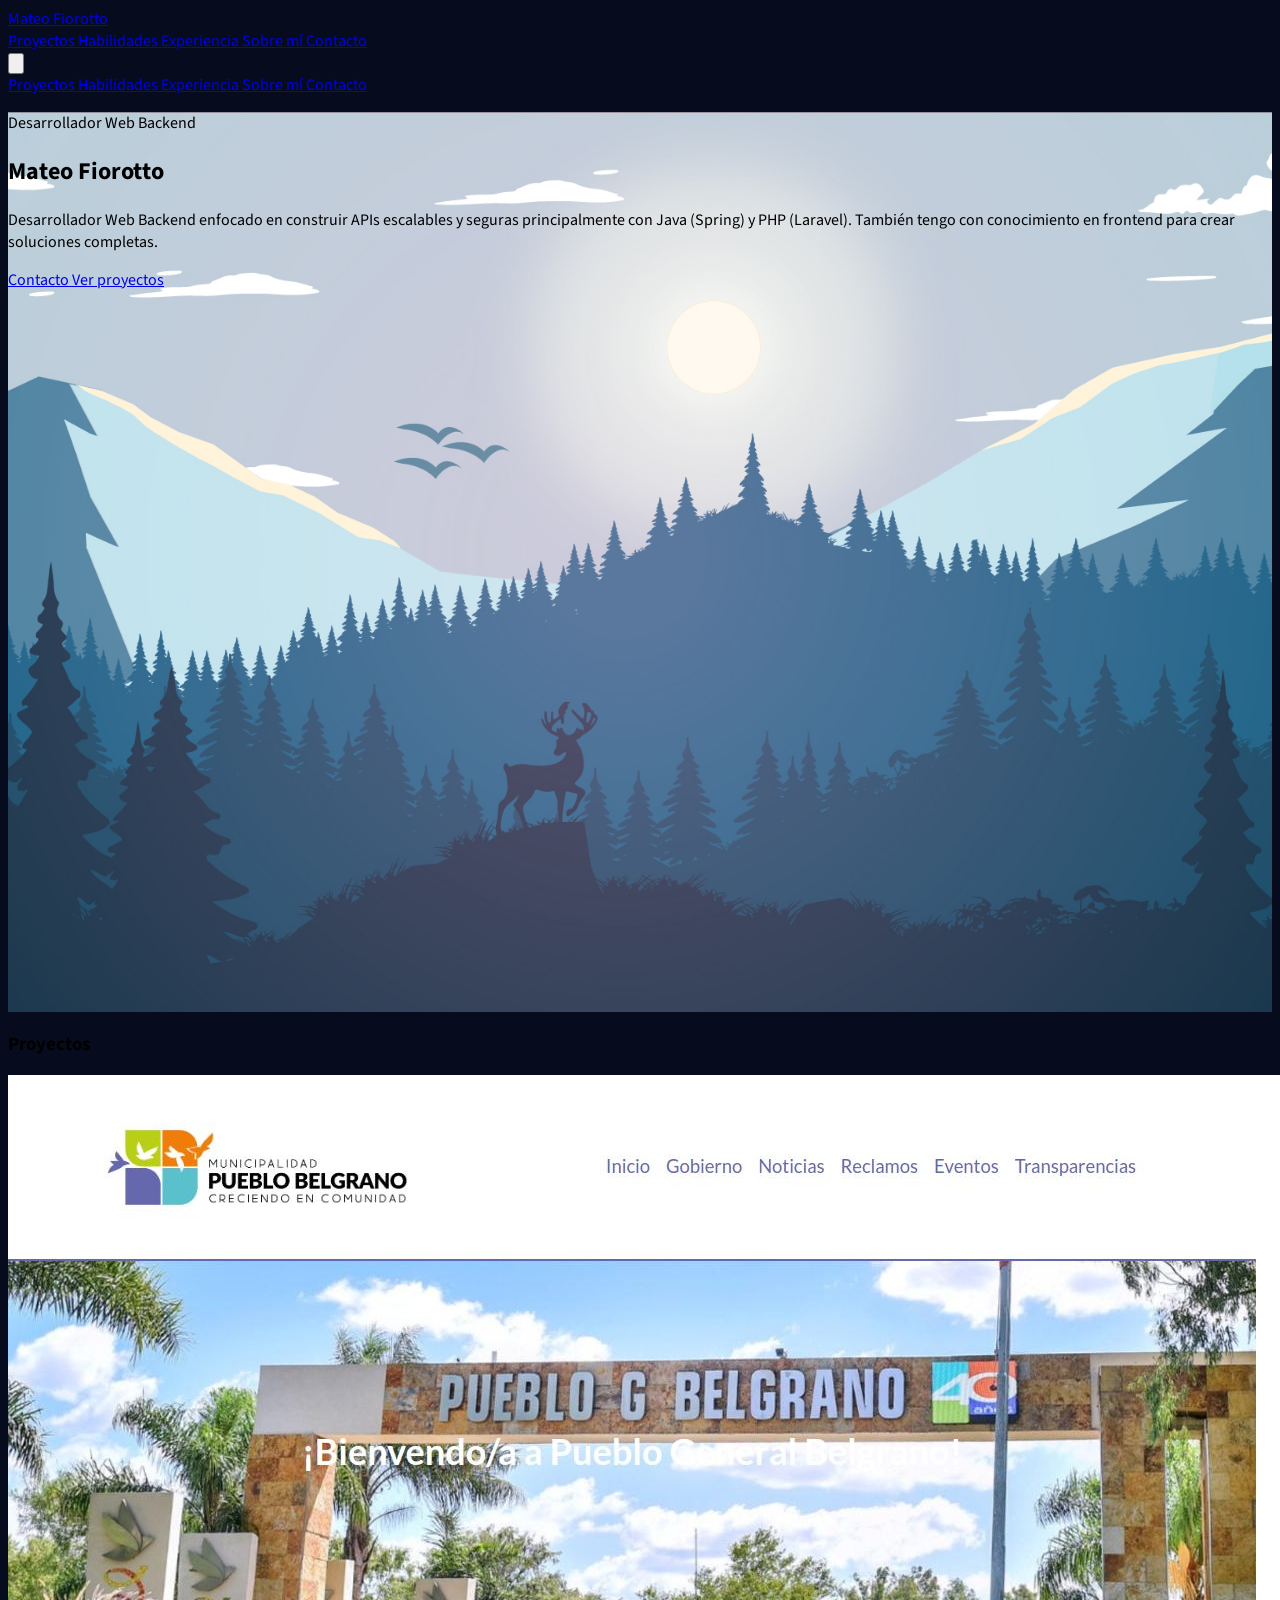
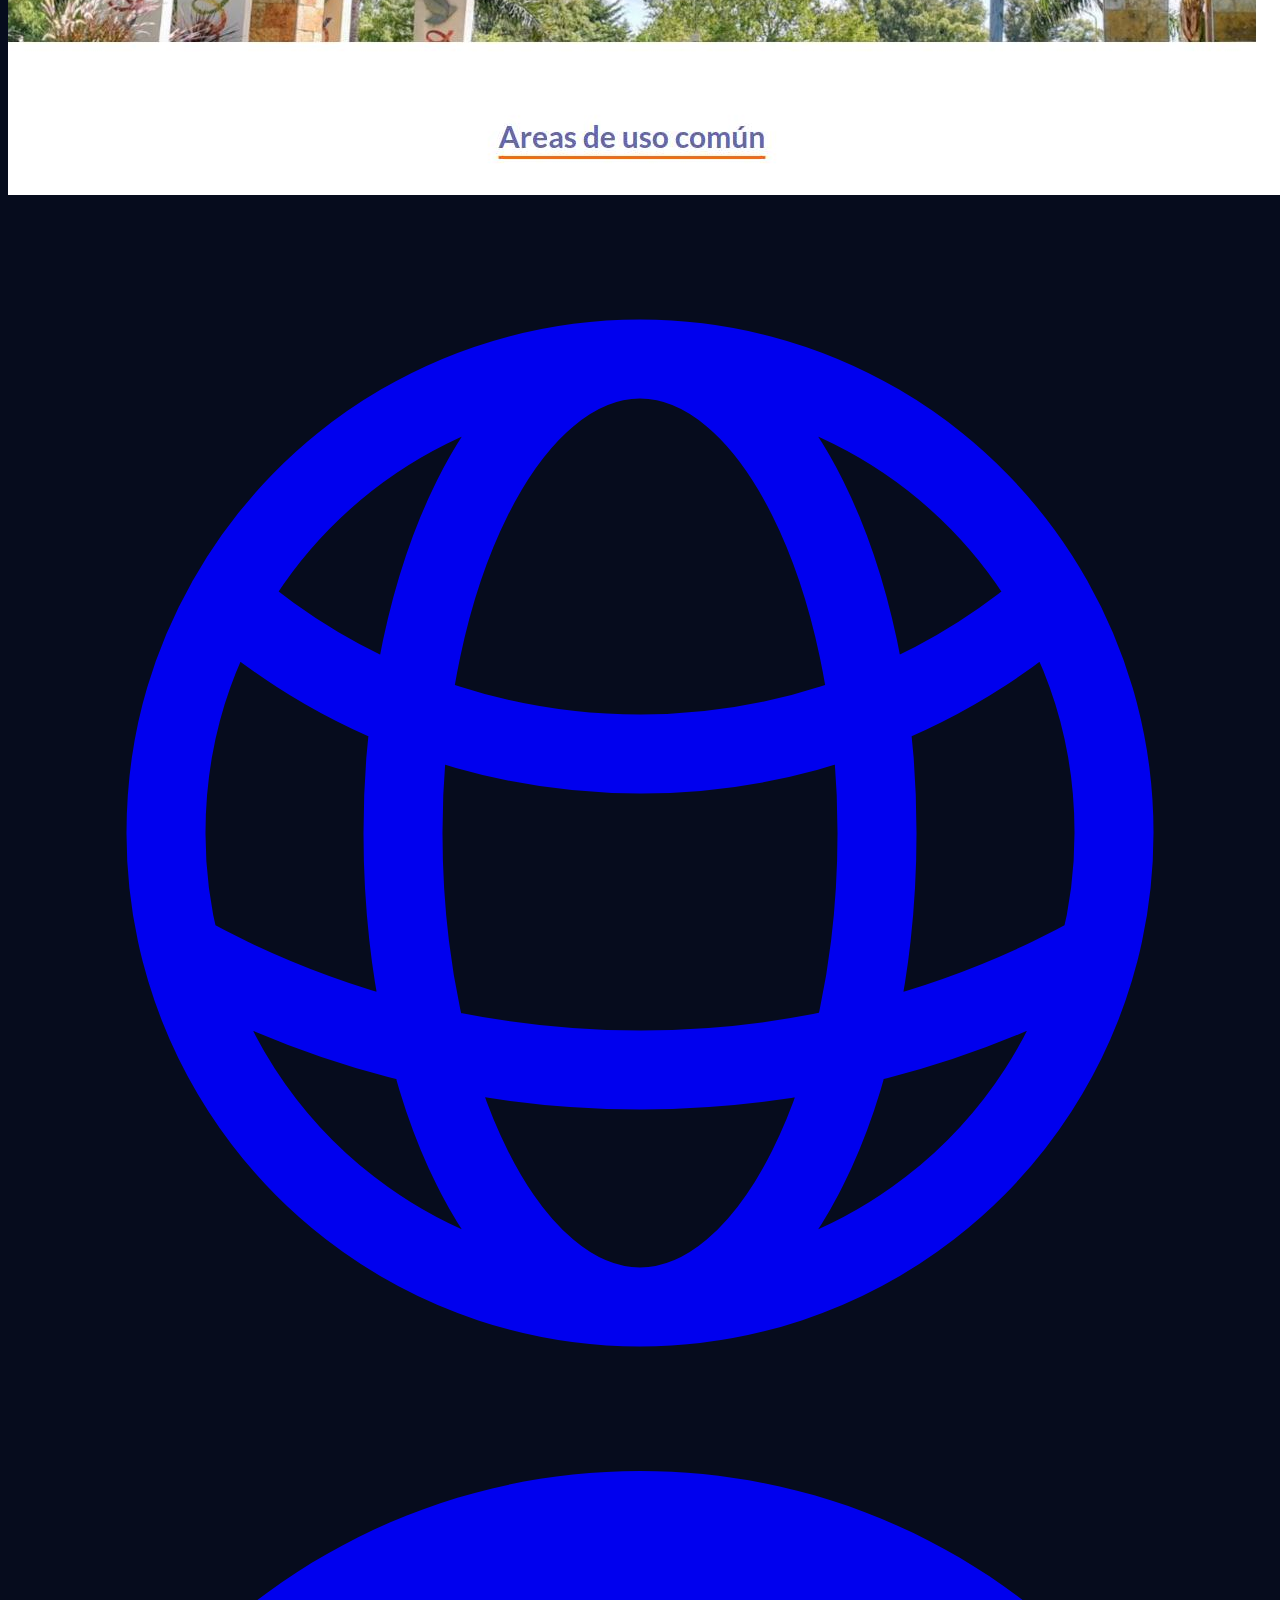
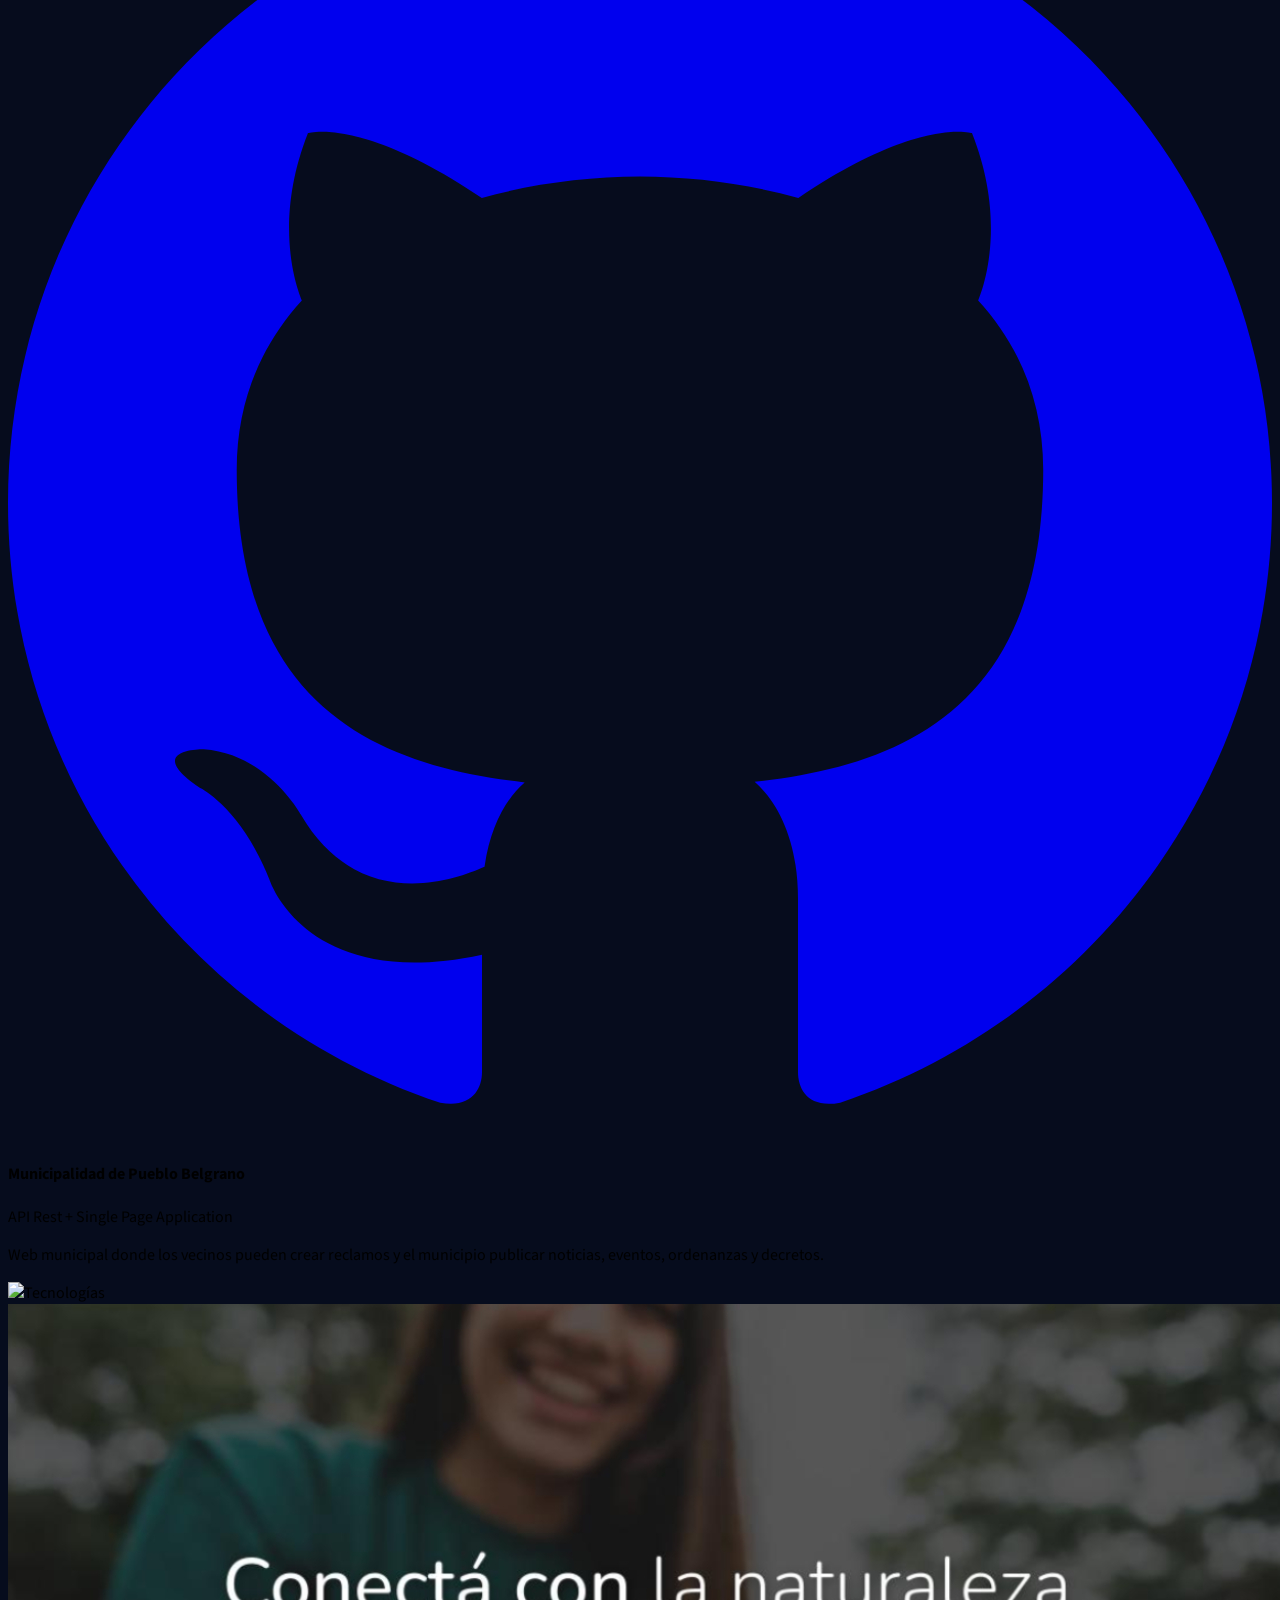
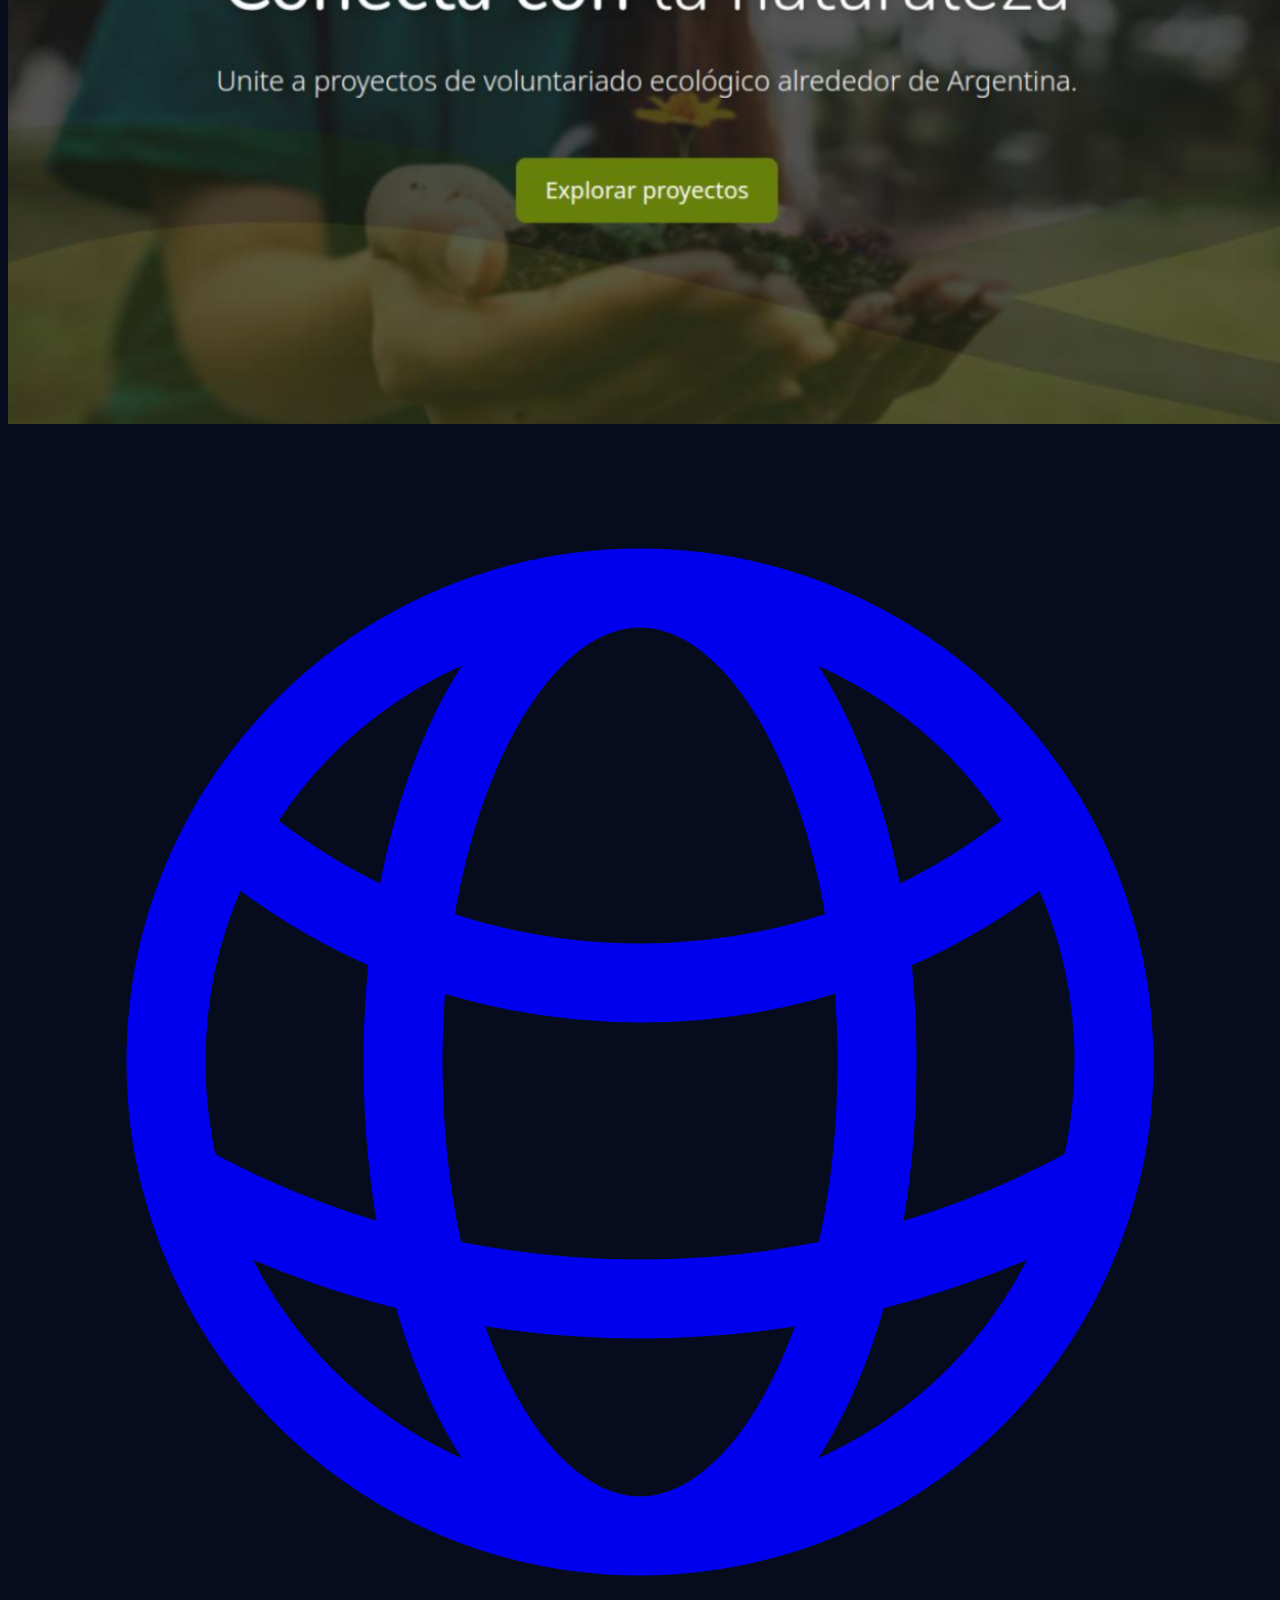
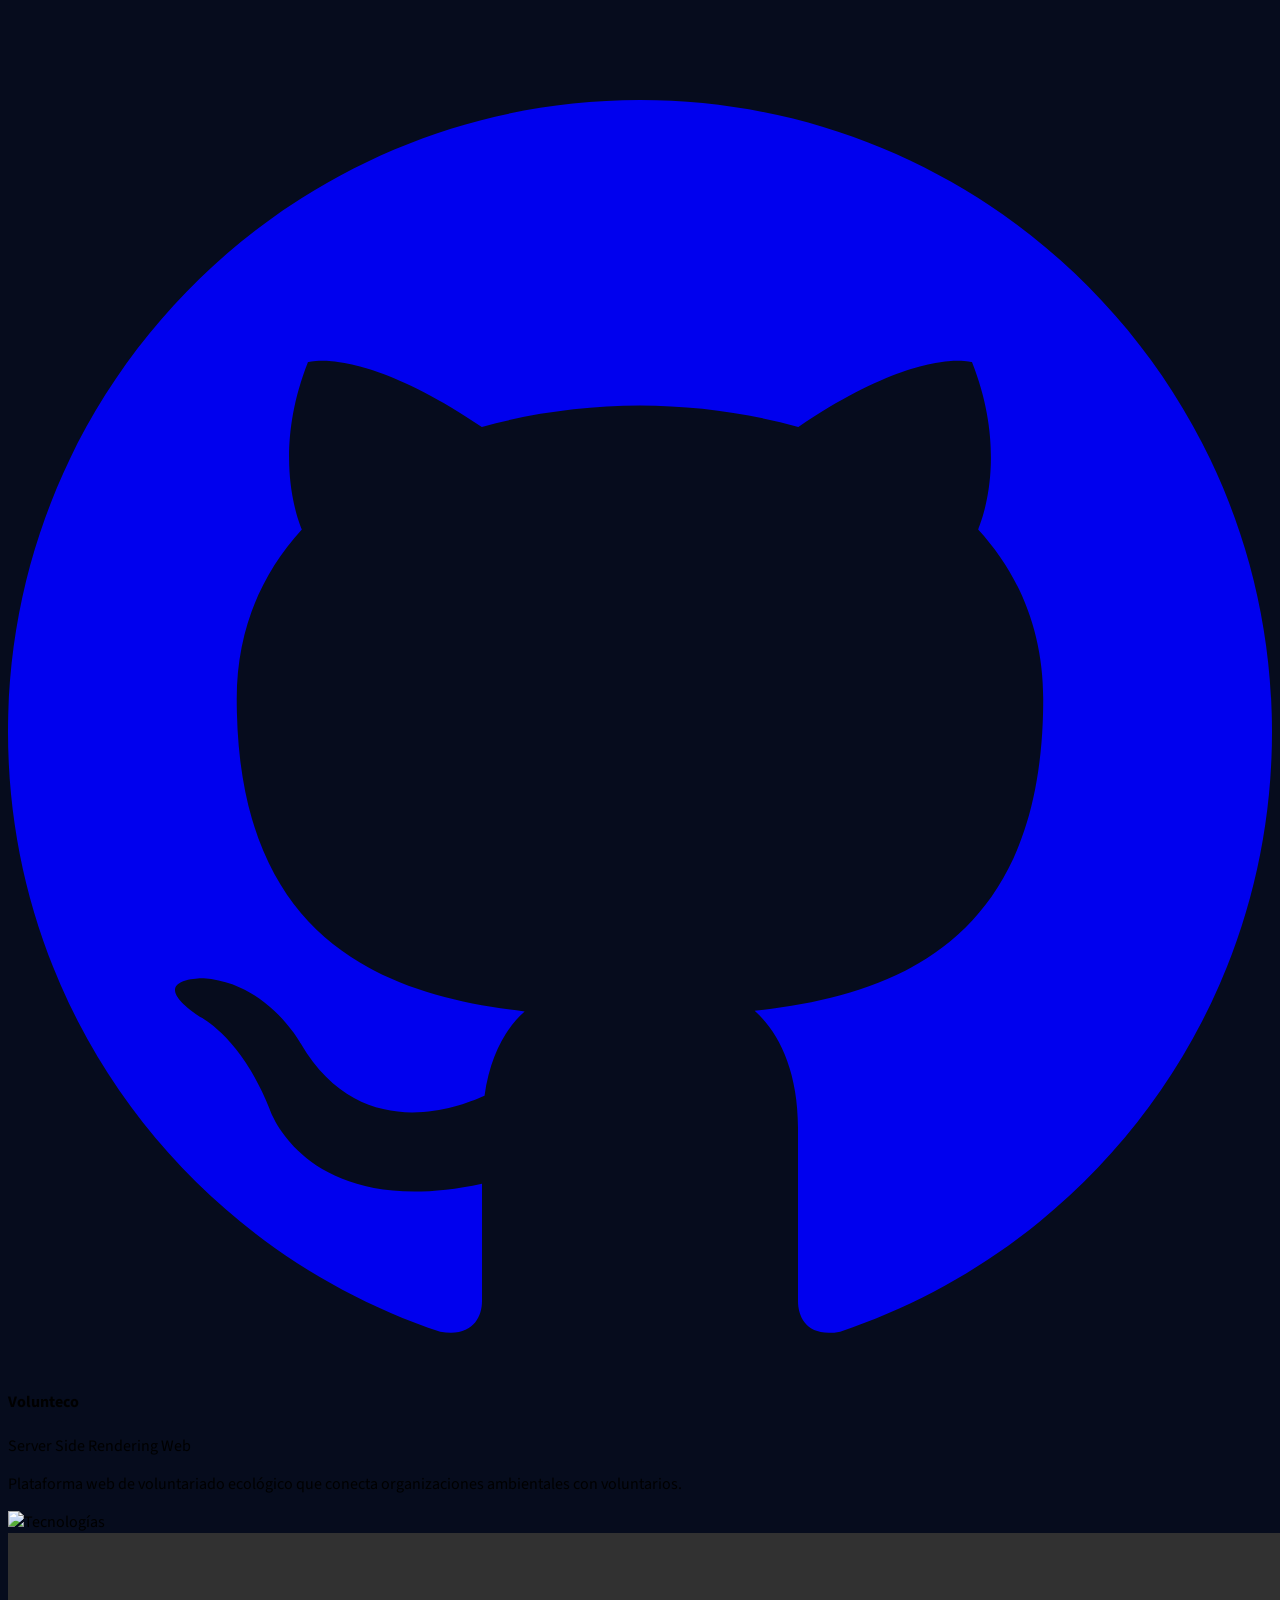
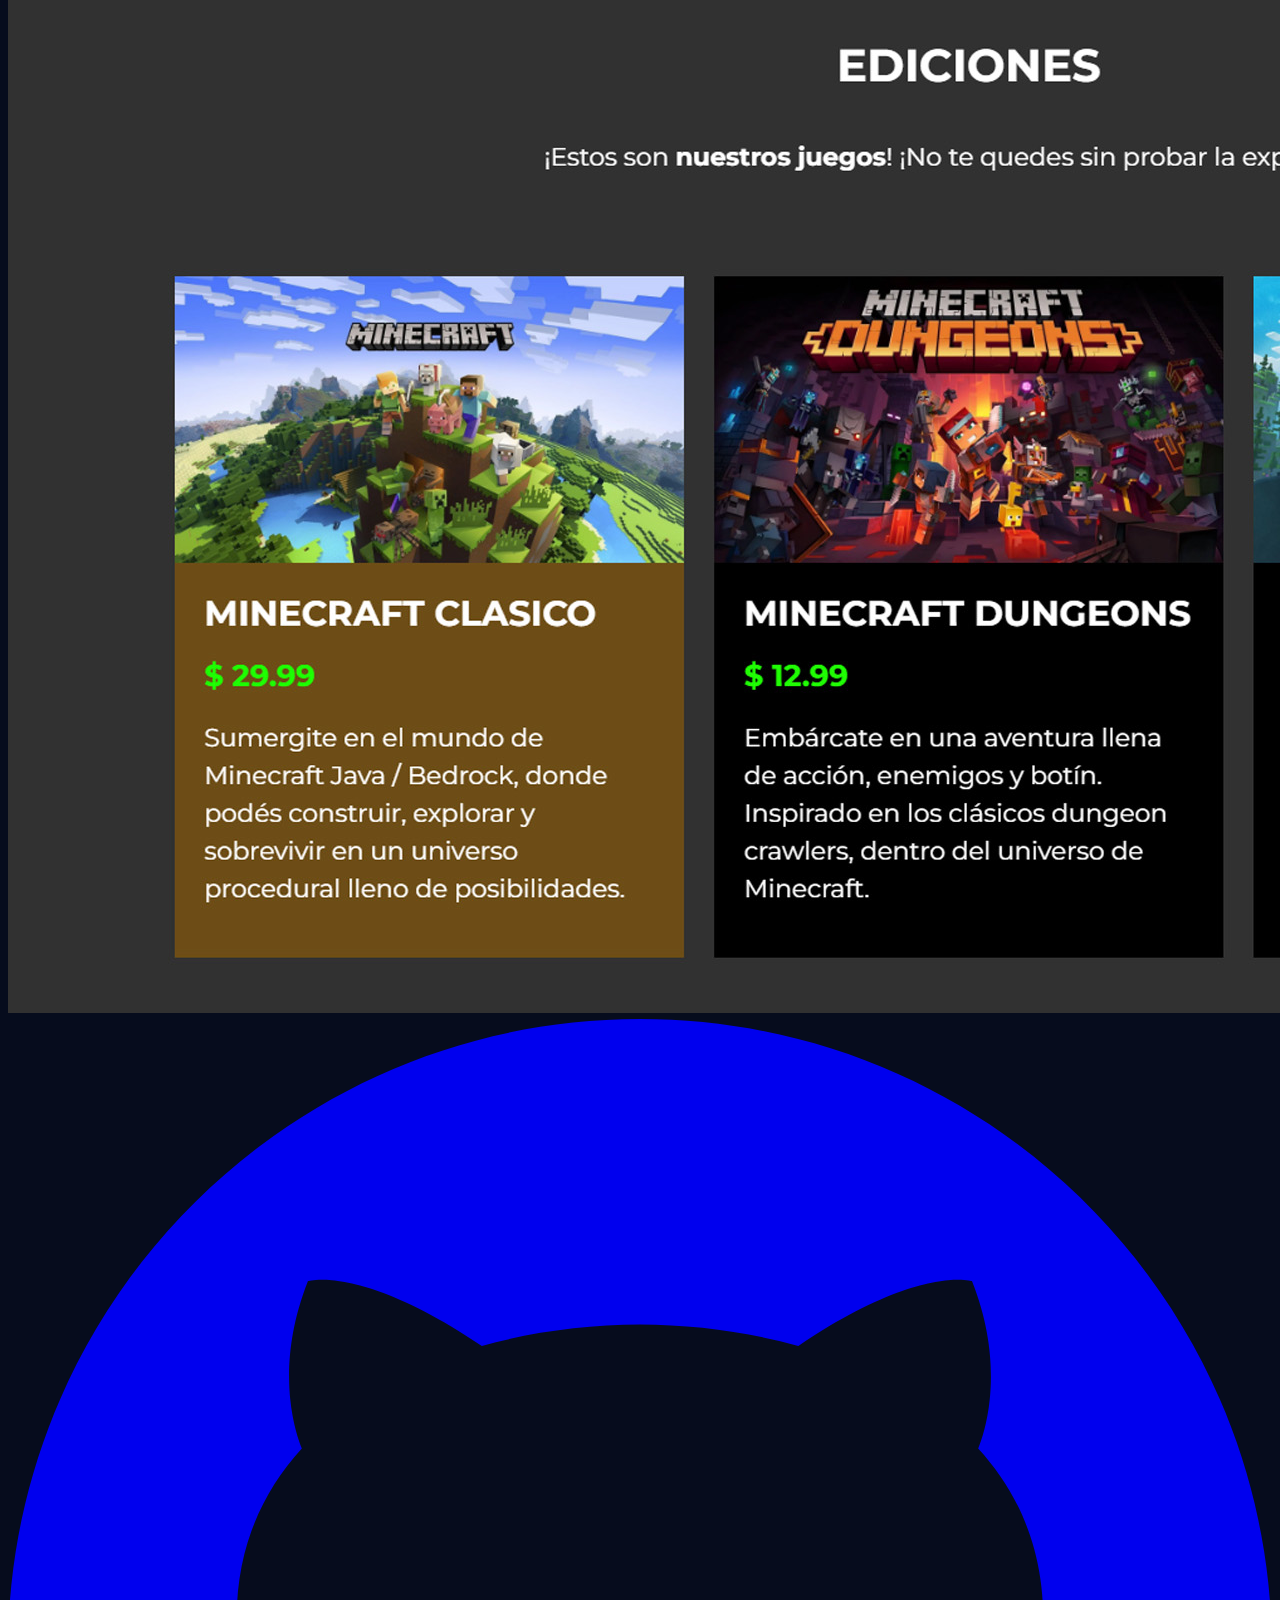
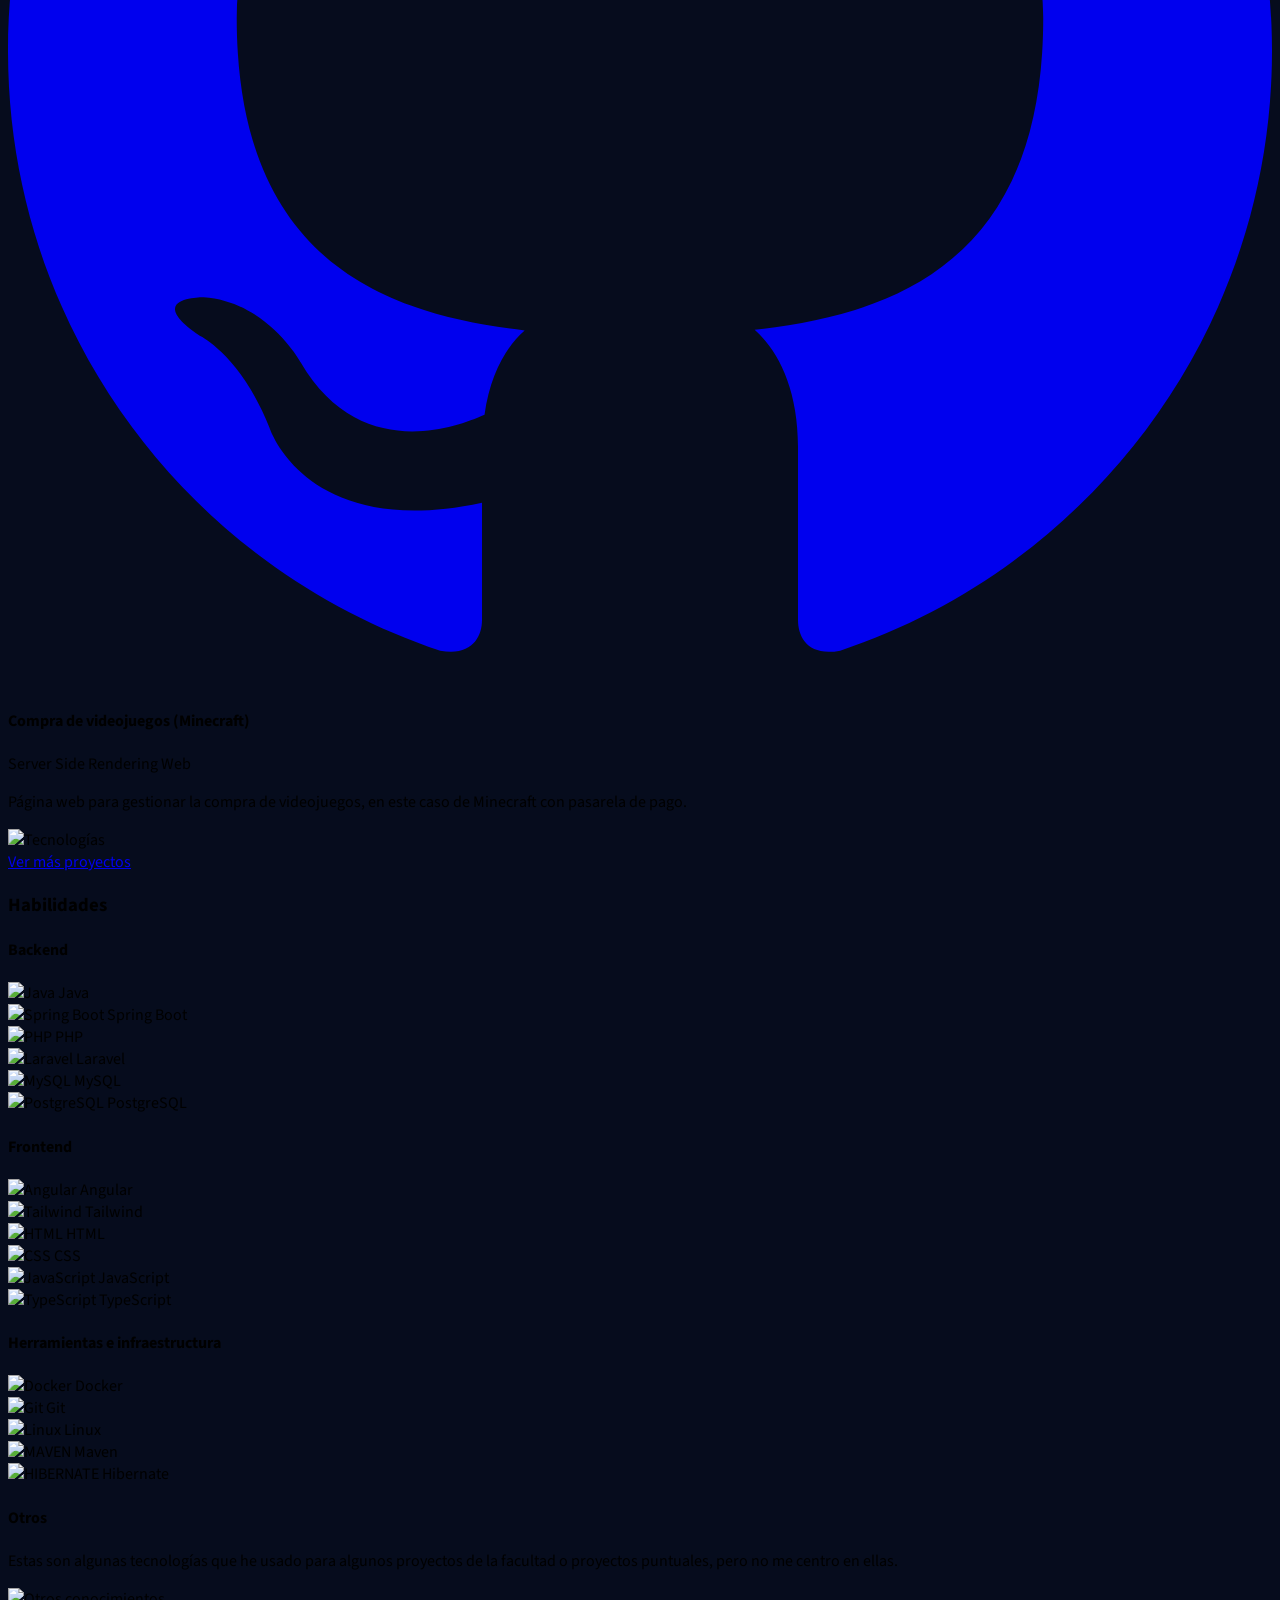
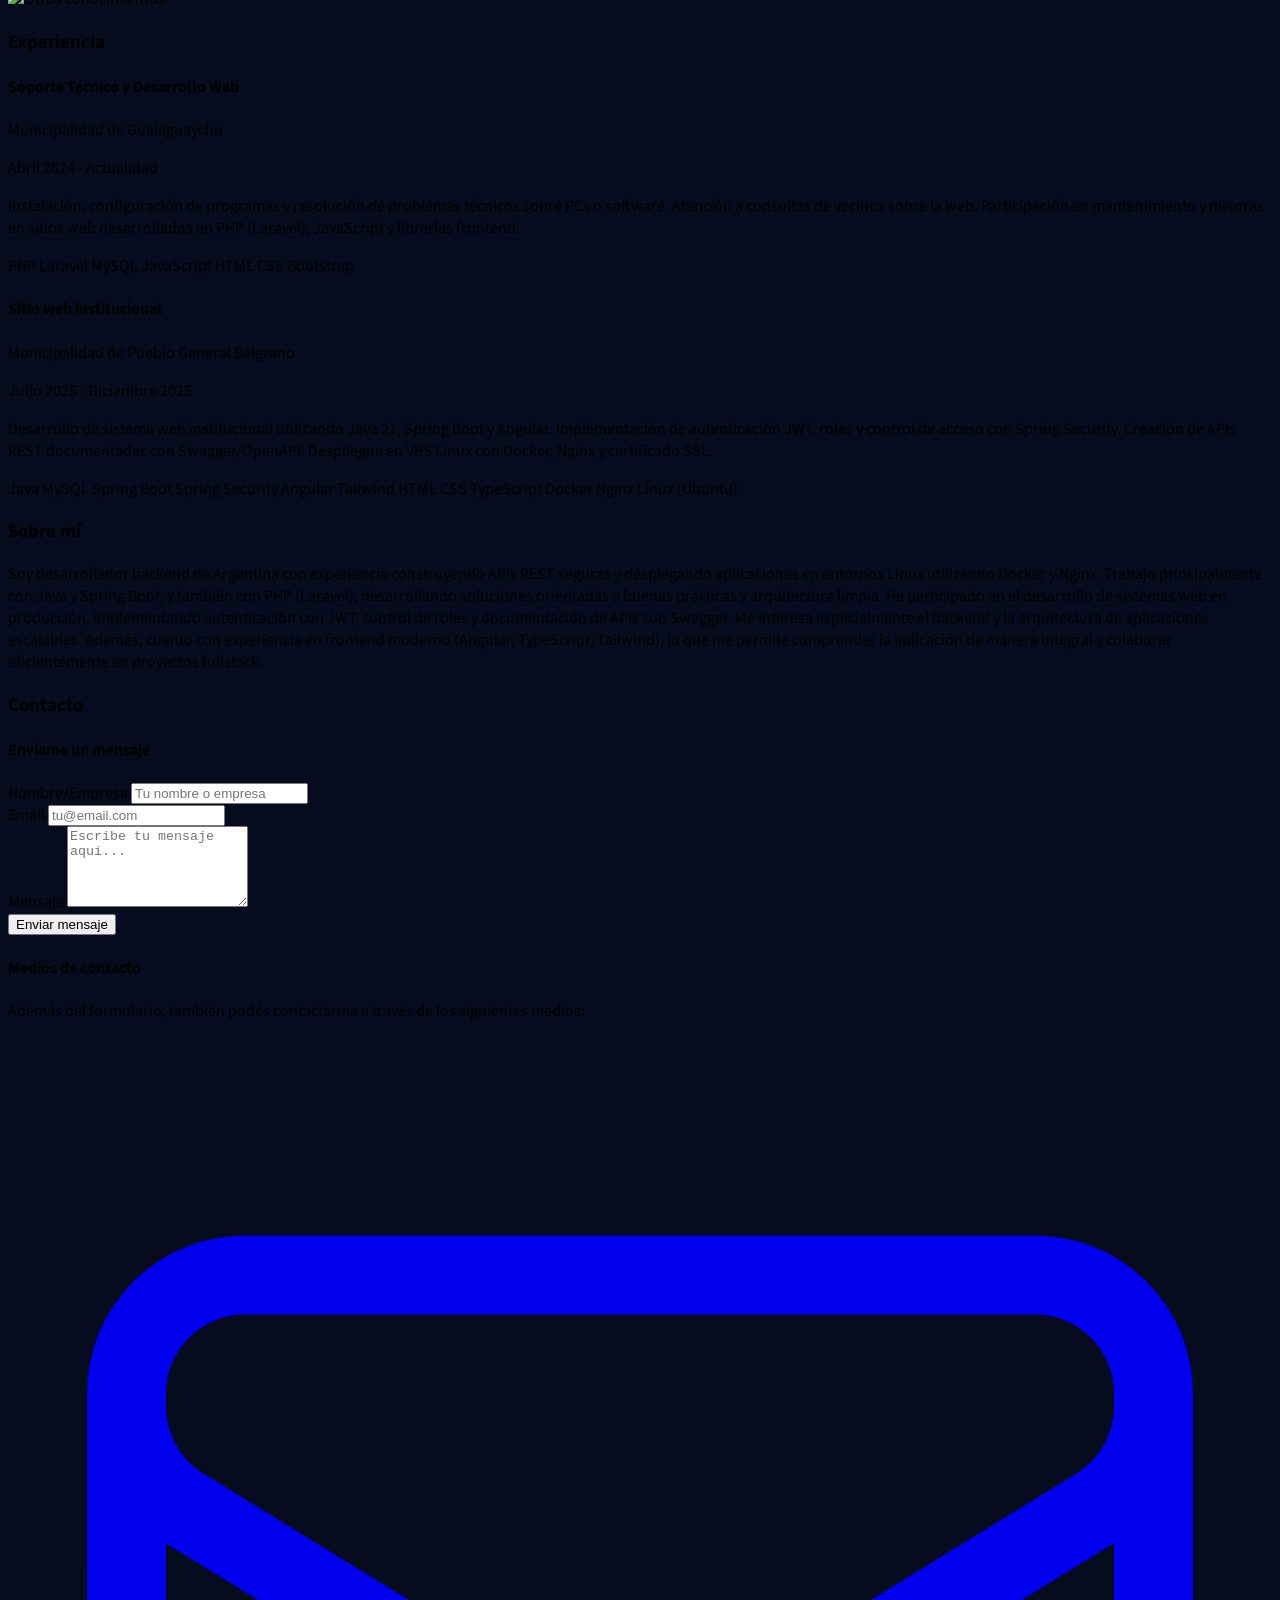
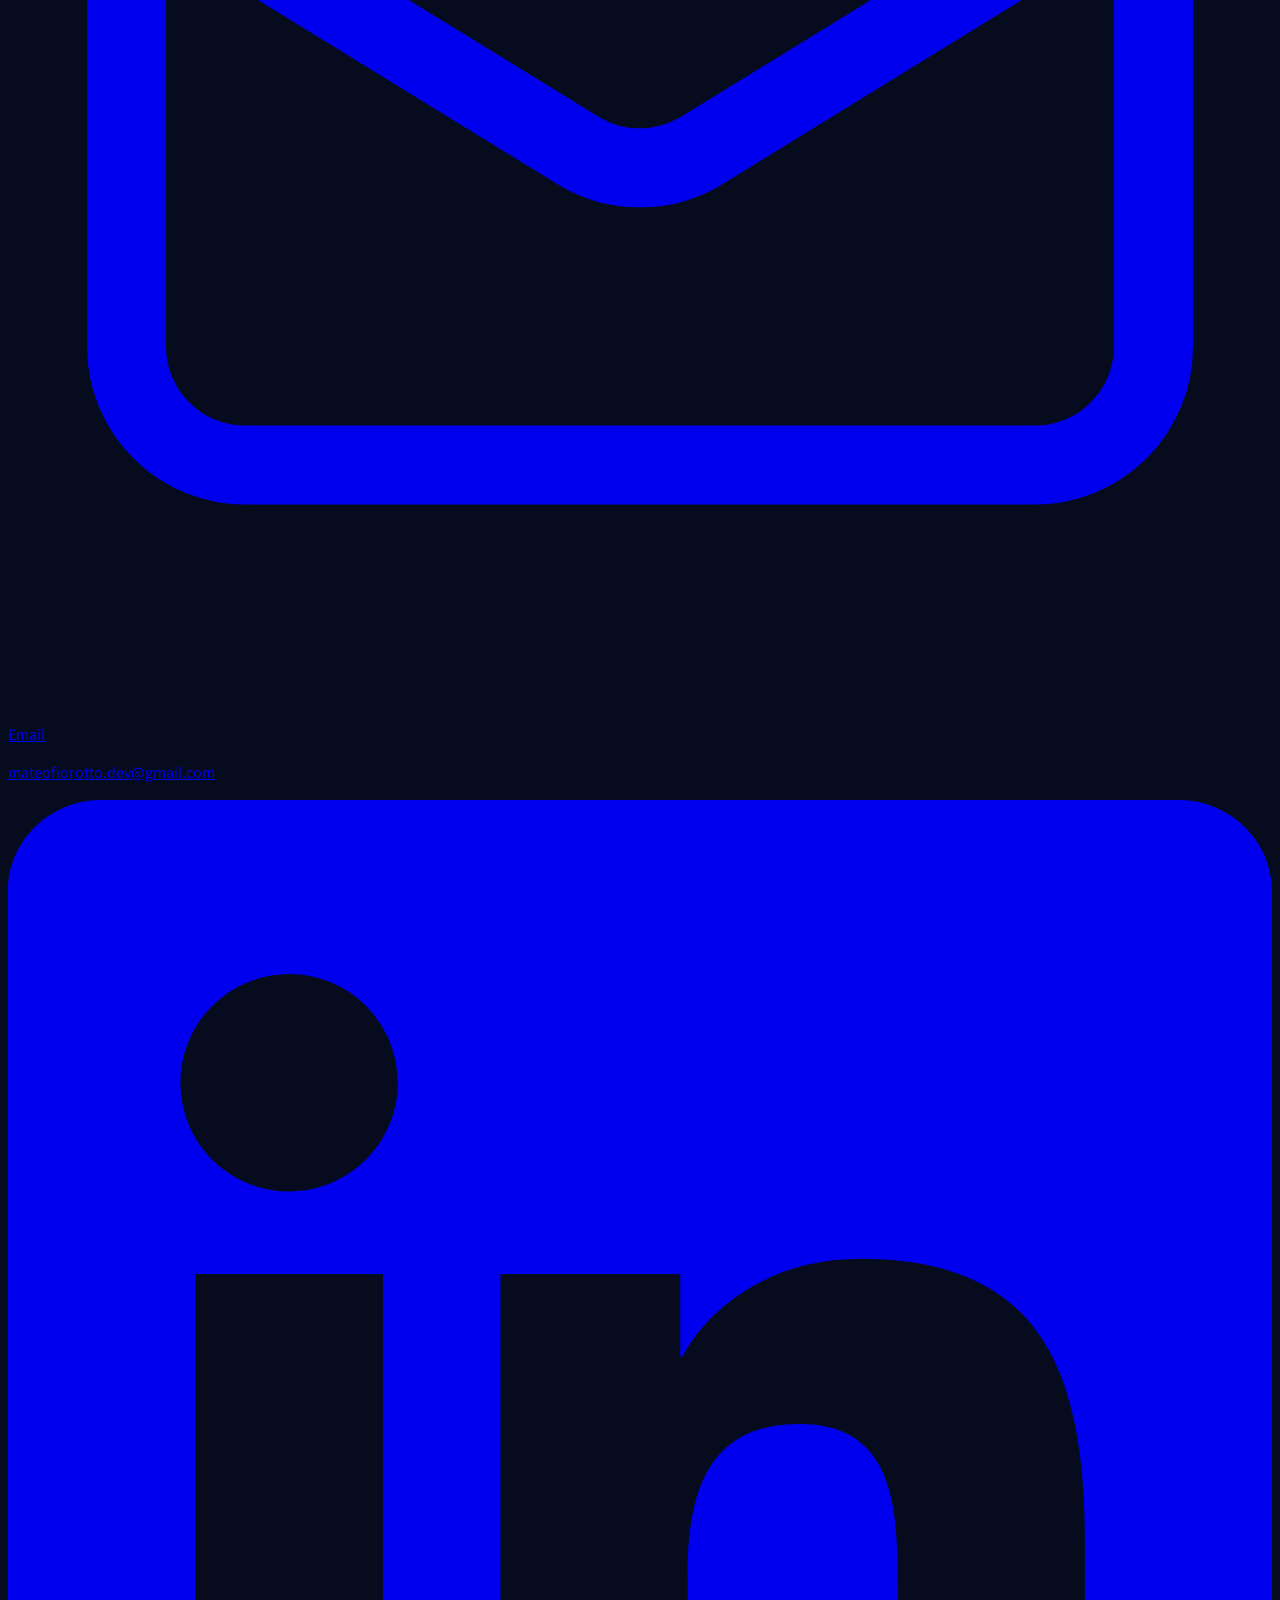
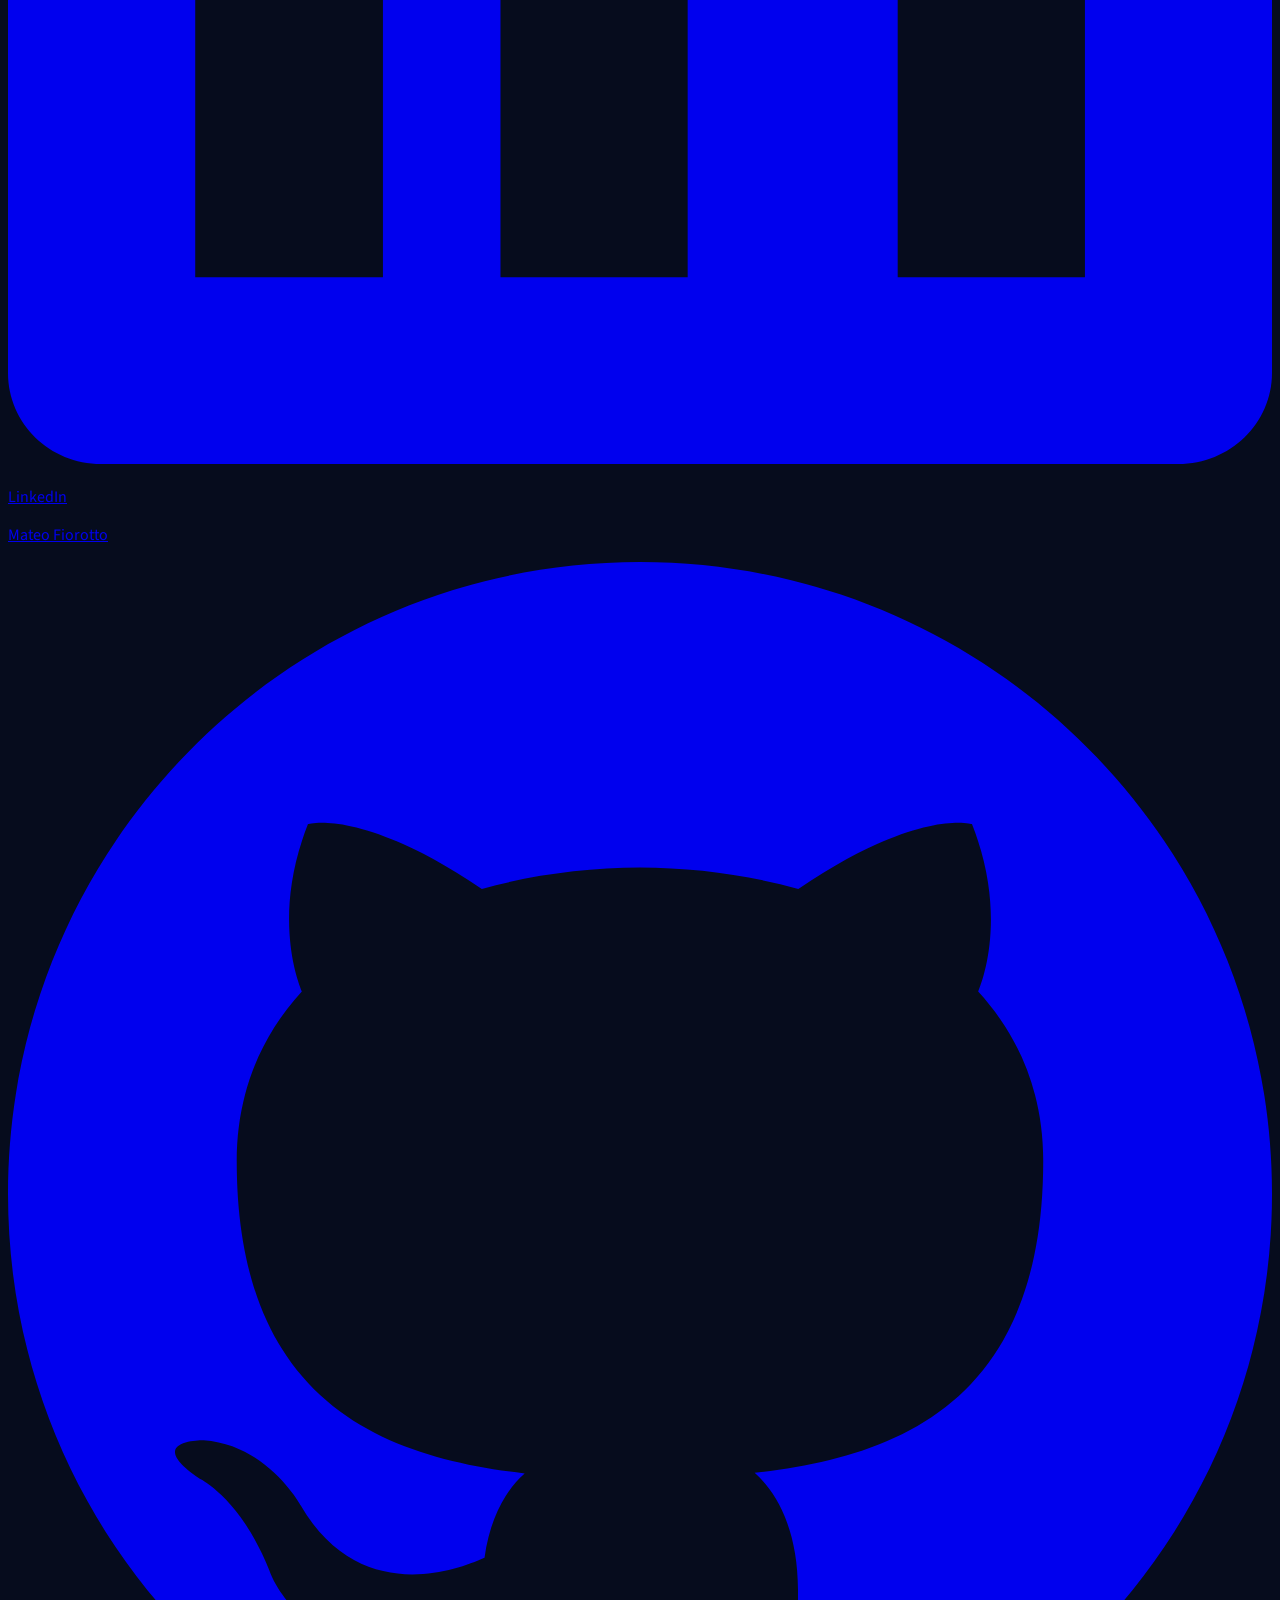
==== index.html @ 42cdea95 "funcion para formulario de contacto" ====
<!doctype html>
<html lang="en">

<head>
    <meta charset="UTF-8" />
    <meta name="viewport"
          content="width=device-width, initial-scale=1.0" />

    <title>Mateo Fiorotto | Backend Web Developer</title>

    <!-- Favicon -->
    <link rel="icon"
          type="image/svg+xml"
          href="/vite.svg" />
    <link rel="stylesheet"
          href="styles.css" />

    <!--Fonts-->
    <link rel="preconnect"
          href="https://fonts.googleapis.com">
    <link rel="preconnect"
          href="https://fonts.gstatic.com"
          crossorigin>
    <link href="https://fonts.googleapis.com/css2?family=Source+Sans+3:ital,wght@0,200..900;1,200..900&display=swap"
          rel="stylesheet">

    <!-- SEO -->
    <meta name="description"
          content="Desarrollador web backend enfocado en construir APIs escalables y seguras principalmente con Java (Spring) y PHP (Laravel). Tambien tengo con conocimiento en frontend para crear soluciones completas." />
    <meta name="author"
          content="Mateo Fiorotto" />
    <meta name="keywords"
          content="backend developer, software developer, java, spring boot, spring security, microservices, laravel, mysql, postgresql, docker, linux, api rest" />
    <meta name="robots"
          content="index, follow" />

    <!-- Open Graph / Facebook -->
    <meta property="og:type"
          content="website" />
    <meta property="og:title"
          content="Mateo Fiorotto | Backend Web Developer" />
    <meta property="og:description"
          content="Desarrollador web backend enfocado en construir APIs escalables y seguras principalmente con Java (Spring) y PHP (Laravel). Tambien tengo con conocimiento en frontend para crear soluciones completas." />
    <meta property="og:url"
          content="https://mateofiorotto.dev" />
    <meta property="og:image"
          content="https://mateofiorotto.dev/preview.jpg" />


    <meta name="twitter:card"
          content="summary_large_image" />
    <meta name="twitter:title"
          content="Mateo Fiorotto | Backend Web Developer" />
    <meta name="twitter:description"
          content="Desarrollador web backend enfocado en construir APIs escalables y seguras principalmente con Java (Spring) y PHP (Laravel). Tambien tengo con conocimiento en frontend para crear soluciones completas." />
    <meta name="twitter:image"
          content="https://mateofiorotto.dev/preview.jpg" />

    <link rel="canonical"
          href="https://mateofiorotto.dev" />

    <script src="https://cdn.jsdelivr.net/npm/@tailwindcss/browser@4"></script>


    <!-- JS -->
    <script type="module"
            src="main.js"
            defer></script>
</head>

<body>
    <!-- NAVBAR -->
    <header class="sticky top-0 z-30">
        <nav class="bg-slate-900/95 backdrop-blur-sm border-b border-slate-800 py-4">
            <div class="max-w-7xl mx-auto px-4">
                <div class="flex items-center justify-between">

                    <!-- Logo -->
                    <div class="flex-shrink-0">
                        <a href="#hero"
                           class="text-2xl font-bold text-white hover:text-blue-400 transition-colors">
                            Mateo Fiorotto
                        </a>
                    </div>

                    <!-- Menú Desktop (Derecha) -->
                    <div class="hidden md:flex items-center gap-8">
                        <a href="#projects"
                           class="text-slate-300 hover:text-white font-bold uppercase text-lg transition-colors">
                            Proyectos
                        </a>
                        <a href="#skills"
                           class="text-slate-300 hover:text-white font-bold uppercase text-lg transition-colors">
                            Habilidades
                        </a>
                        <a href="#experience"
                           class="text-slate-300 hover:text-white font-bold uppercase text-lg transition-colors">
                            Experiencia
                        </a>
                        <a href="#about"
                           class="text-slate-300 hover:text-white font-bold uppercase text-lg transition-colors">
                            Sobre mí
                        </a>
                        <a href="#contact"
                           class="text-slate-300 hover:text-white font-bold uppercase text-lg transition-colors">
                            Contacto
                        </a>
                    </div>

                    <!-- Botón menú móvil -->
                    <button type="button"
                            class="md:hidden p-2 rounded-lg text-slate-300 hover:text-white hover:bg-slate-800 transition-colors"
                            aria-label="Open navigation"
                            data-menu-toggle>
                        <svg class="w-6 h-6"
                             fill="none"
                             viewBox="0 0 24 24"
                             stroke="currentColor">
                            <path stroke-linecap="round"
                                  stroke-linejoin="round"
                                  stroke-width="2"
                                  d="M4 6h16M4 12h16M4 18h16" />
                        </svg>
                    </button>
                </div>

                <!-- Menú móvil -->
                <div class="hidden md:hidden mt-4 pt-4 border-t border-slate-800"
                     data-menu-mobile>
                    <div class="flex flex-col gap-3">
                        <a href="#projects"
                           class="text-slate-300 hover:text-white hover:bg-slate-800 px-4 py-2 rounded-lg font-bold uppercase text-lg transition-colors">
                            Proyectos
                        </a>
                        <a href="#skills"
                           class="text-slate-300 hover:text-white hover:bg-slate-800 px-4 py-2 rounded-lg font-bold uppercase text-lg transition-colors">
                            Habilidades
                        </a>
                        <a href="#experience"
                           class="text-slate-300 hover:text-white hover:bg-slate-800 px-4 py-2 rounded-lg font-bold uppercase text-lg transition-colors">
                            Experiencia
                        </a>
                        <a href="#about"
                           class="text-slate-300 hover:text-white hover:bg-slate-800 px-4 py-2 rounded-lg font-bold uppercase text-lg transition-colors">
                            Sobre mí
                        </a>
                        <a href="#contact"
                           class="text-slate-300 hover:text-white hover:bg-slate-800 px-4 py-2 rounded-lg font-bold uppercase text-lg transition-colors">
                            Contacto
                        </a>
                    </div>
                </div>
            </div>
        </nav>
    </header>

    <main class="mx-auto">
        <!-- Hero -->
        <section id="hero"
                 class="relative flex flex-col gap-6 overflow-hidden justify-center items-center text-center">

            <!-- Overlay oscuro -->
            <div class="hero-overlay absolute inset-0"></div>

            <!-- Contenido -->
            <div class="relative z-10">
                <p class="text-xl text-center uppercase tracking-[0.2em] font-semibold text-slate-200">
                    Desarrollador Web Backend
                </p>

                <h2 class="text-4xl md:text-5xl font-bold leading-tight text-slate-200 text-center uppercase my-3">
                    Mateo Fiorotto
                </h2>

                <p class="text-slate-300 text-center md:text-xl py-3 text-lg max-w-2xl mx-auto">
                    Desarrollador Web Backend enfocado en construir APIs escalables y seguras principalmente con Java
                    (Spring) y PHP (Laravel). También tengo con conocimiento en frontend para crear soluciones
                    completas.
                </p>

                <div class="flex items-center justify-center flex-wrap gap-4 mt-4">
                    <a href="#contact"
                       class="px-5 py-2 text-xl rounded-full bg-blue-500 text-white font-medium hover:bg-blue-400">
                        Contacto
                    </a>
                    <a href="#projects"
                       class="px-5 py-2 text-xl rounded-full border border-slate-500 text-slate-100 hover:bg-slate-800/60">
                        Ver proyectos
                    </a>
                </div>
            </div>
        </section>

        <!-- PROJECTS -->
        <section id="projects"
                 class="py-16 border-t border-slate-800">
            <h3 class="text-3xl md:text-4xl font-bold leading-tight text-slate-200 text-center uppercase my-3">
                Proyectos
            </h3>

            <div class="max-w-6xl mx-auto px-4 mt-12">
                <div class="grid md:grid-cols-2 lg:grid-cols-3 gap-8">

                    <!-- Proyecto 2 - Municipalidad de Pueblo Belgrano -->
                    <article
                             class="group bg-slate-800/30 rounded-xl overflow-hidden hover:bg-slate-800/50 transition-all duration-300">
                        <div class="relative overflow-hidden">
                            <img src="imgs/municipalidad.jpg"
                                 alt="Municipalidad de Pueblo Belgrano"
                                 class="w-full h-48 object-cover group-hover:scale-105 transition-transform duration-300">

                            <div class="absolute top-3 right-3 flex gap-2">
                                <a href="https://pueblobelgrano.gob.ar"
                                   target="_blank"
                                   rel="noopener noreferrer"
                                   class="p-2 bg-slate-900/80 backdrop-blur rounded-lg hover:bg-blue-500 transition-colors"
                                   title="Ir a la web">
                                    <svg xmlns="http://www.w3.org/2000/svg"
                                         fill="none"
                                         viewBox="0 0 24 24"
                                         stroke-width="1.5"
                                         stroke="currentColor"
                                         class="w-5 h-5 text-white">
                                        <path stroke-linecap="round"
                                              stroke-linejoin="round"
                                              d="M12 21a9.004 9.004 0 008.716-6.747M12 21a9.004 9.004 0 01-8.716-6.747M12 21c2.485 0 4.5-4.03 4.5-9S14.485 3 12 3m0 18c-2.485 0-4.5-4.03-4.5-9S9.515 3 12 3m0 0a8.997 8.997 0 017.843 4.582M12 3a8.997 8.997 0 00-7.843 4.582m15.686 0A11.953 11.953 0 0112 10.5c-2.998 0-5.74-1.1-7.843-2.918m15.686 0A8.959 8.959 0 0121 12c0 .778-.099 1.533-.284 2.253m0 0A17.919 17.919 0 0112 16.5c-3.162 0-6.133-.815-8.716-2.247m0 0A9.015 9.015 0 013 12c0-1.605.42-3.113 1.157-4.418" />
                                    </svg>
                                </a>

                                <a href="https://github.com/mateofiorotto/municipalidad_pueblo_belgrano"
                                   target="_blank"
                                   rel="noopener noreferrer"
                                   class="p-2 bg-slate-900/80 backdrop-blur rounded-lg hover:bg-blue-500 transition-colors"
                                   title="Ver en GitHub">
                                    <svg xmlns="http://www.w3.org/2000/svg"
                                         viewBox="0 0 24 24"
                                         fill="currentColor"
                                         class="w-5 h-5 text-white">
                                        <path
                                              d="M12 0c-6.626 0-12 5.373-12 12 0 5.302 3.438 9.8 8.207 11.387.599.111.793-.261.793-.577v-2.234c-3.338.726-4.033-1.416-4.033-1.416-.546-1.387-1.333-1.756-1.333-1.756-1.089-.745.083-.729.083-.729 1.205.084 1.839 1.237 1.839 1.237 1.07 1.834 2.807 1.304 3.492.997.107-.775.418-1.305.762-1.604-2.665-.305-5.467-1.334-5.467-5.931 0-1.311.469-2.381 1.236-3.221-.124-.303-.535-1.524.117-3.176 0 0 1.008-.322 3.301 1.23.957-.266 1.983-.399 3.003-.404 1.02.005 2.047.138 3.006.404 2.291-1.552 3.297-1.23 3.297-1.23.653 1.653.242 2.874.118 3.176.77.84 1.235 1.911 1.235 3.221 0 4.609-2.807 5.624-5.479 5.921.43.372.823 1.102.823 2.222v3.293c0 .319.192.694.801.576 4.765-1.589 8.199-6.086 8.199-11.386 0-6.627-5.373-12-12-12z" />
                                    </svg>
                                </a>
                            </div>
                        </div>

                        <div class="p-5">
                            <h4 class="text-xl font-semibold text-slate-200 mb-3">Municipalidad de Pueblo Belgrano</h4>
                            <p class="text-cyan-400 font-semibold mb-3">API Rest + Single Page Application</p>
                            <div class="w-full h-px bg-slate-700 mb-3"></div>
                            <p class="text-slate-400 text-md mb-4 leading-relaxed">
                                Web municipal donde los vecinos pueden crear reclamos y el municipio publicar noticias,
                                eventos, ordenanzas y decretos.
                            </p>
                            <div class="flex flex-wrap gap-1">
                                <img src="https://skillicons.dev/icons?i=spring,mysql,angular,docker,linux,tailwind,html,css,ts"
                                     alt="Tecnologías"
                                     class="h-9">
                            </div>
                        </div>
                    </article>

                    <!-- Proyecto 3 - Volunteco -->
                    <article
                             class="group bg-slate-800/30 rounded-xl overflow-hidden hover:bg-slate-800/50 transition-all duration-300">
                        <div class="relative overflow-hidden">
                            <img src="imgs/volunteco.jpg"
                                 alt="Volunteco"
                                 class="w-full h-48 object-cover group-hover:scale-105 transition-transform duration-300">

                            <div class="absolute top-3 right-3 flex gap-2">
                                <a href="https://volunte-co.dcoworks.com/"
                                   target="_blank"
                                   rel="noopener noreferrer"
                                   class="p-2 bg-slate-900/80 backdrop-blur rounded-lg hover:bg-blue-500 transition-colors"
                                   title="Ir a la web">
                                    <svg xmlns="http://www.w3.org/2000/svg"
                                         fill="none"
                                         viewBox="0 0 24 24"
                                         stroke-width="1.5"
                                         stroke="currentColor"
                                         class="w-5 h-5 text-white">
                                        <path stroke-linecap="round"
                                              stroke-linejoin="round"
                                              d="M12 21a9.004 9.004 0 008.716-6.747M12 21a9.004 9.004 0 01-8.716-6.747M12 21c2.485 0 4.5-4.03 4.5-9S14.485 3 12 3m0 18c-2.485 0-4.5-4.03-4.5-9S9.515 3 12 3m0 0a8.997 8.997 0 017.843 4.582M12 3a8.997 8.997 0 00-7.843 4.582m15.686 0A11.953 11.953 0 0112 10.5c-2.998 0-5.74-1.1-7.843-2.918m15.686 0A8.959 8.959 0 0121 12c0 .778-.099 1.533-.284 2.253m0 0A17.919 17.919 0 0112 16.5c-3.162 0-6.133-.815-8.716-2.247m0 0A9.015 9.015 0 013 12c0-1.605.42-3.113 1.157-4.418" />
                                    </svg>
                                </a>

                                <a href="https://github.com/mateofiorotto/volunteco"
                                   target="_blank"
                                   rel="noopener noreferrer"
                                   class="p-2 bg-slate-900/80 backdrop-blur rounded-lg hover:bg-blue-500 transition-colors"
                                   title="Ver en GitHub">
                                    <svg xmlns="http://www.w3.org/2000/svg"
                                         viewBox="0 0 24 24"
                                         fill="currentColor"
                                         class="w-5 h-5 text-white">
                                        <path
                                              d="M12 0c-6.626 0-12 5.373-12 12 0 5.302 3.438 9.8 8.207 11.387.599.111.793-.261.793-.577v-2.234c-3.338.726-4.033-1.416-4.033-1.416-.546-1.387-1.333-1.756-1.333-1.756-1.089-.745.083-.729.083-.729 1.205.084 1.839 1.237 1.839 1.237 1.07 1.834 2.807 1.304 3.492.997.107-.775.418-1.305.762-1.604-2.665-.305-5.467-1.334-5.467-5.931 0-1.311.469-2.381 1.236-3.221-.124-.303-.535-1.524.117-3.176 0 0 1.008-.322 3.301 1.23.957-.266 1.983-.399 3.003-.404 1.02.005 2.047.138 3.006.404 2.291-1.552 3.297-1.23 3.297-1.23.653 1.653.242 2.874.118 3.176.77.84 1.235 1.911 1.235 3.221 0 4.609-2.807 5.624-5.479 5.921.43.372.823 1.102.823 2.222v3.293c0 .319.192.694.801.576 4.765-1.589 8.199-6.086 8.199-11.386 0-6.627-5.373-12-12-12z" />
                                    </svg>
                                </a>
                            </div>
                        </div>

                        <div class="p-5">
                            <h4 class="text-xl font-semibold text-slate-200 mb-3">Volunteco</h4>
                            <p class="text-cyan-400 font-semibold mb-3">Server Side Rendering Web</p>
                            <div class="w-full h-px bg-slate-700 mb-3"></div>
                            <p class="text-slate-400 text-md mb-4 leading-relaxed">
                                Plataforma web de voluntariado ecológico que conecta organizaciones ambientales con
                                voluntarios.
                            </p>
                            <div class="flex flex-wrap gap-1">
                                <img src="https://skillicons.dev/icons?i=css,html,bootstrap,php,mysql,laravel"
                                     alt="Tecnologías"
                                     class="h-9">
                            </div>
                        </div>
                    </article>

                    <!-- Proyecto 3 - Minecraft -->
                    <article
                             class="group bg-slate-800/30 rounded-xl overflow-hidden hover:bg-slate-800/50 transition-all duration-300">
                        <!-- Imagen -->
                        <div class="relative overflow-hidden">
                            <img src="imgs/mc.jpg"
                                 alt="Minecraft"
                                 class="w-full h-48 object-cover group-hover:scale-105 transition-transform duration-300">

                            <!-- Iconos superpuestos -->
                            <div class="absolute top-3 right-3 flex gap-2">
                                <a href="https://github.com/mateofiorotto/minecraft_website"
                                   target="_blank"
                                   rel="noopener noreferrer"
                                   class="p-2 bg-slate-900/80 backdrop-blur rounded-lg hover:bg-blue-500 transition-colors group/icon"
                                   title="Ver en GitHub">
                                    <svg xmlns="http://www.w3.org/2000/svg"
                                         viewBox="0 0 24 24"
                                         fill="currentColor"
                                         class="w-5 h-5 text-white">
                                        <path
                                              d="M12 0c-6.626 0-12 5.373-12 12 0 5.302 3.438 9.8 8.207 11.387.599.111.793-.261.793-.577v-2.234c-3.338.726-4.033-1.416-4.033-1.416-.546-1.387-1.333-1.756-1.333-1.756-1.089-.745.083-.729.083-.729 1.205.084 1.839 1.237 1.839 1.237 1.07 1.834 2.807 1.304 3.492.997.107-.775.418-1.305.762-1.604-2.665-.305-5.467-1.334-5.467-5.931 0-1.311.469-2.381 1.236-3.221-.124-.303-.535-1.524.117-3.176 0 0 1.008-.322 3.301 1.23.957-.266 1.983-.399 3.003-.404 1.02.005 2.047.138 3.006.404 2.291-1.552 3.297-1.23 3.297-1.23.653 1.653.242 2.874.118 3.176.77.84 1.235 1.911 1.235 3.221 0 4.609-2.807 5.624-5.479 5.921.43.372.823 1.102.823 2.222v3.293c0 .319.192.694.801.576 4.765-1.589 8.199-6.086 8.199-11.386 0-6.627-5.373-12-12-12z" />
                                    </svg>
                                </a>
                            </div>
                        </div>

                        <!-- Contenido -->
                        <div class="p-5">
                            <h4 class="text-xl font-semibold text-slate-200 mb-3">Compra de videojuegos (Minecraft)</h4>
                            <p class="text-cyan-400 font-semibold mb-3">Server Side Rendering Web</p>

                            <!-- Línea separadora -->
                            <div class="w-full h-px bg-slate-700 mb-3"></div>

                            <!-- Descripción -->
                            <p class="text-slate-400 text-md mb-4 leading-relaxed">
                                Página web para gestionar la compra de videojuegos, en este caso de Minecraft con
                                pasarela de pago.
                            </p>

                            <!-- Tecnologías -->
                            <div class="flex flex-wrap gap-1">
                                <img src="https://skillicons.dev/icons?i=html,css,bootstrap,php,laravel,mysql"
                                     alt="Tecnologías"
                                     class="h-9">
                            </div>
                        </div>
                    </article>

                </div>

                <!-- Botón ver más proyectos -->
                <div class="text-center mt-12">
                    <a href="https://github.com/mateofiorotto?tab=repositories"
                       target="_blank"
                       rel="noopener noreferrer"
                       class="inline-block px-6 py-3 rounded-full border-2 border-blue-500 text-blue-400 font-medium hover:bg-blue-500 hover:text-white transition-all">
                        Ver más proyectos
                    </a>
                </div>
            </div>
        </section>

        <!-- SKILLS -->
        <section id="skills"
                 class="py-16 border-t border-slate-800">
            <h3 class="text-3xl md:text-4xl font-bold leading-tight text-slate-200 text-center uppercase my-3">
                Habilidades
            </h3>

            <div class="max-w-6xl mx-auto px-4 mt-12">
                <!-- Backend -->
                <div class="mb-12">
                    <div class="flex items-center gap-3 mb-6">
                        <div class="flex items-center gap-2">
                            <div class="w-1 h-8 bg-emerald-500 rounded-full"></div>
                            <div class="w-1 h-8 bg-emerald-500 rounded-full"></div>
                            <div class="w-1 h-8 bg-emerald-500 rounded-full"></div>
                        </div>
                        <h4 class="text-2xl font-bold text-white">Backend</h4>
                    </div>

                    <div class="grid grid-cols-2 md:grid-cols-3 lg:grid-cols-6 gap-6">
                        <div
                             class="bg-slate-800/30 hover:bg-slate-800/50 border border-slate-700 hover:border-emerald-500/50 rounded-xl p-6 flex flex-col items-center justify-center gap-3 transition-all group">
                            <img src="https://skillicons.dev/icons?i=java"
                                 alt="Java"
                                 class="w-16 h-16">
                            <span class="text-slate-300 font-semibold">Java</span>
                        </div>

                        <div
                             class="bg-slate-800/30 hover:bg-slate-800/50 border border-slate-700 hover:border-emerald-500/50 rounded-xl p-6 flex flex-col items-center justify-center gap-3 transition-all group">
                            <img src="https://skillicons.dev/icons?i=spring"
                                 alt="Spring Boot"
                                 class="w-16 h-16">
                            <span class="text-slate-300 font-semibold">Spring Boot</span>
                        </div>

                        <div
                             class="bg-slate-800/30 hover:bg-slate-800/50 border border-slate-700 hover:border-emerald-500/50 rounded-xl p-6 flex flex-col items-center justify-center gap-3 transition-all group">
                            <img src="https://skillicons.dev/icons?i=php"
                                 alt="PHP"
                                 class="w-16 h-16">
                            <span class="text-slate-300 font-semibold">PHP</span>
                        </div>

                        <div
                             class="bg-slate-800/30 hover:bg-slate-800/50 border border-slate-700 hover:border-emerald-500/50 rounded-xl p-6 flex flex-col items-center justify-center gap-3 transition-all group">
                            <img src="https://skillicons.dev/icons?i=laravel"
                                 alt="Laravel"
                                 class="w-16 h-16">
                            <span class="text-slate-300 font-semibold">Laravel</span>
                        </div>

                        <div
                             class="bg-slate-800/30 hover:bg-slate-800/50 border border-slate-700 hover:border-purple-500/50 rounded-xl p-6 flex flex-col items-center justify-center gap-3 transition-all group">
                            <img src="https://skillicons.dev/icons?i=mysql"
                                 alt="MySQL"
                                 class="w-16 h-16">
                            <span class="text-slate-300 font-semibold">MySQL</span>
                        </div>

                        <div
                             class="bg-slate-800/30 hover:bg-slate-800/50 border border-slate-700 hover:border-purple-500/50 rounded-xl p-6 flex flex-col items-center justify-center gap-3 transition-all group">
                            <img src="https://skillicons.dev/icons?i=postgresql"
                                 alt="PostgreSQL"
                                 class="w-16 h-16">
                            <span class="text-slate-300 font-semibold">PostgreSQL</span>
                        </div>

                    </div>
                </div>

                <!-- Frontend -->
                <div class="mb-12">
                    <div class="flex items-center gap-3 mb-6">
                        <div class="flex items-center gap-2">
                            <div class="w-1 h-8 bg-blue-500 rounded-full"></div>
                            <div class="w-1 h-8 bg-blue-500 rounded-full"></div>
                            <div class="w-1 h-8 bg-blue-500 rounded-full"></div>
                        </div>
                        <h4 class="text-2xl font-bold text-white">Frontend</h4>
                    </div>

                    <div class="grid grid-cols-2 md:grid-cols-3 lg:grid-cols-6 gap-6">
                        <div
                             class="bg-slate-800/30 hover:bg-slate-800/50 border border-slate-700 hover:border-blue-500/50 rounded-xl p-6 flex flex-col items-center justify-center gap-3 transition-all group">
                            <img src="https://skillicons.dev/icons?i=angular"
                                 alt="Angular"
                                 class="w-16 h-16">
                            <span class="text-slate-300 font-semibold">Angular</span>
                        </div>

                        <div
                             class="bg-slate-800/30 hover:bg-slate-800/50 border border-slate-700 hover:border-blue-500/50 rounded-xl p-6 flex flex-col items-center justify-center gap-3 transition-all group">
                            <img src="https://skillicons.dev/icons?i=tailwind"
                                 alt="Tailwind"
                                 class="w-16 h-16">
                            <span class="text-slate-300 font-semibold">Tailwind</span>
                        </div>

                        <div
                             class="bg-slate-800/30 hover:bg-slate-800/50 border border-slate-700 hover:border-blue-500/50 rounded-xl p-6 flex flex-col items-center justify-center gap-3 transition-all group">
                            <img src="https://skillicons.dev/icons?i=html"
                                 alt="HTML"
                                 class="w-16 h-16">
                            <span class="text-slate-300 font-semibold">HTML</span>
                        </div>

                        <div
                             class="bg-slate-800/30 hover:bg-slate-800/50 border border-slate-700 hover:border-blue-500/50 rounded-xl p-6 flex flex-col items-center justify-center gap-3 transition-all group">
                            <img src="https://skillicons.dev/icons?i=css"
                                 alt="CSS"
                                 class="w-16 h-16">
                            <span class="text-slate-300 font-semibold">CSS</span>
                        </div>

                        <div
                             class="bg-slate-800/30 hover:bg-slate-800/50 border border-slate-700 hover:border-blue-500/50 rounded-xl p-6 flex flex-col items-center justify-center gap-3 transition-all group">
                            <img src="https://skillicons.dev/icons?i=js"
                                 alt="JavaScript"
                                 class="w-16 h-16">
                            <span class="text-slate-300 font-semibold">JavaScript</span>
                        </div>

                        <div
                             class="bg-slate-800/30 hover:bg-slate-800/50 border border-slate-700 hover:border-blue-500/50 rounded-xl p-6 flex flex-col items-center justify-center gap-3 transition-all group">
                            <img src="https://skillicons.dev/icons?i=ts"
                                 alt="TypeScript"
                                 class="w-16 h-16">
                            <span class="text-slate-300 font-semibold">TypeScript</span>
                        </div>
                    </div>
                </div>

                <!-- Bases de Datos & DevOps -->
                <div>
                    <div class="flex items-center gap-3 mb-6">
                        <div class="flex items-center gap-2">
                            <div class="w-1 h-8 bg-purple-500 rounded-full"></div>
                            <div class="w-1 h-8 bg-purple-500 rounded-full"></div>
                            <div class="w-1 h-8 bg-purple-500 rounded-full"></div>
                        </div>
                        <h4 class="text-2xl font-bold text-white">Herramientas e infraestructura</h4>
                    </div>

                    <div class="grid grid-cols-2 md:grid-cols-3 lg:grid-cols-6 gap-6">
                        <div
                             class="bg-slate-800/30 hover:bg-slate-800/50 border border-slate-700 hover:border-purple-500/50 rounded-xl p-6 flex flex-col items-center justify-center gap-3 transition-all group">
                            <img src="https://skillicons.dev/icons?i=docker"
                                 alt="Docker"
                                 class="w-16 h-16">
                            <span class="text-slate-300 font-semibold">Docker</span>
                        </div>

                        <div
                             class="bg-slate-800/30 hover:bg-slate-800/50 border border-slate-700 hover:border-purple-500/50 rounded-xl p-6 flex flex-col items-center justify-center gap-3 transition-all group">
                            <img src="https://skillicons.dev/icons?i=git"
                                 alt="Git"
                                 class="w-16 h-16">
                            <span class="text-slate-300 font-semibold">Git</span>
                        </div>

                        <div
                             class="bg-slate-800/30 hover:bg-slate-800/50 border border-slate-700 hover:border-purple-500/50 rounded-xl p-6 flex flex-col items-center justify-center gap-3 transition-all group">
                            <img src="https://skillicons.dev/icons?i=linux"
                                 alt="Linux"
                                 class="w-16 h-16">
                            <span class="text-slate-300 font-semibold">Linux</span>
                        </div>

                        <div
                             class="bg-slate-800/30 hover:bg-slate-800/50 border border-slate-700 hover:border-purple-500/50 rounded-xl p-6 flex flex-col items-center justify-center gap-3 transition-all group">
                            <img src="https://skillicons.dev/icons?i=maven"
                                 alt="MAVEN"
                                 class="w-16 h-16">
                            <span class="text-slate-300 font-semibold">Maven</span>
                        </div>

                        <!--hibernate-->
                        <div
                             class="bg-slate-800/30 hover:bg-slate-800/50 border border-slate-700 hover:border-purple-500/50 rounded-xl p-6 flex flex-col items-center justify-center gap-3 transition-all group">
                            <img src="https://skillicons.dev/icons?i=hibernate"
                                 alt="HIBERNATE"
                                 class="w-16 h-16">
                            <span class="text-slate-300 font-semibold">Hibernate</span>
                        </div>
                    </div>

                    <!--otros (poco usados / usados en proyectos puntuales)-->
                    <div class="mt-12">
                        <h4 class="text-2xl font-bold text-white mb-6">Otros</h4>
                        <p class="text-slate-400 mb-8 leading-relaxed text-lg">Estas son algunas tecnologías que he
                            usado para algunos proyectos de la facultad o proyectos puntuales, pero no me centro en
                            ellas.</p>
                        <div class="flex flex-wrap gap-4">
                            <img src="https://skillicons.dev/icons?i=express,nodejs,vue,react,wordpress,sass,mongodb"
                                 alt="Otros conocimientos"
                                 class="h-14">
                        </div>

                    </div>
        </section>

        <!-- EXPERIENCE -->
        <section id="experience"
                 class="py-16 border-t border-slate-800">
            <h3 class="text-3xl md:text-4xl font-bold leading-tight text-slate-200 text-center uppercase my-3">
                Experiencia
            </h3>

            <div class="max-w-4xl mx-auto px-4 mt-12">
                <div class="relative">
                    <!-- Línea vertical timeline -->
                    <div class="hidden md:block absolute left-0 top-0 bottom-0 w-0.5 bg-slate-700"></div>

                    <div class="space-y-12">

                        <!-- Experiencia 1 -->
                        <div class="relative">
                            <!-- Punto verde en la línea -->
                            <div
                                 class="hidden md:block absolute -left-2 top-0 w-4 h-4 bg-emerald-500 rounded-full ring-4 ring-slate-900">
                            </div>

                            <div
                                 class="md:ml-12 bg-slate-800/30 border border-slate-700 rounded-xl p-6 hover:border-cyan-500/50 transition-all">
                                <h4 class="text-2xl font-bold text-white mb-2">
                                    Soporte Técnico y Desarrollo Web
                                </h4>
                                <p class="text-cyan-400 font-semibold mb-3">Municipalidad de Gualeguaychú</p>
                                <p class="text-emerald-400 text-sm mb-4">Abril 2024 - Actualidad</p>

                                <p class="text-slate-400 leading-relaxed mb-4">
                                    Instalación, configuración de programas y resolución de problemas técnicos sobre PCs
                                    o software. Atención a consultas de vecinos sobre la web. Participación en
                                    mantenimiento y mejoras en sitios web desarrollados en PHP
                                    (Laravel), JavaScript y librerías frontend.

                                </p>

                                <!-- Tecnologías -->
                                <div class="flex flex-wrap gap-2">
                                    <span
                                          class="px-3 py-1 bg-emerald-500/10 border border-emerald-500/30 text-emerald-400 rounded-full text-sm">PHP</span>
                                    <span
                                          class="px-3 py-1 bg-emerald-500/10 border border-emerald-500/30 text-emerald-400 rounded-full text-sm">Laravel</span>
                                    <span
                                          class="px-3 py-1 bg-emerald-500/10 border border-emerald-500/30 text-emerald-400 rounded-full text-sm">MySQL</span>
                                    <span
                                          class="px-3 py-1 bg-emerald-500/10 border border-emerald-500/30 text-emerald-400 rounded-full text-sm">JavaScript</span>
                                    <span
                                          class="px-3 py-1 bg-emerald-500/10 border border-emerald-500/30 text-emerald-400 rounded-full text-sm">HTML</span>
                                    <span
                                          class="px-3 py-1 bg-emerald-500/10 border border-emerald-500/30 text-emerald-400 rounded-full text-sm">CSS</span>
                                    <span
                                          class="px-3 py-1 bg-emerald-500/10 border border-emerald-500/30 text-emerald-400 rounded-full text-sm">Bootstrap</span>
                                </div>
                            </div>
                        </div>

                        <!-- Experiencia 2 -->
                        <div class="relative">
                            <!-- Punto verde en la línea -->
                            <div
                                 class="hidden md:block absolute -left-2 top-0 w-4 h-4 bg-emerald-500 rounded-full ring-4 ring-slate-900">
                            </div>

                            <div
                                 class="md:ml-12 bg-slate-800/30 border border-slate-700 rounded-xl p-6 hover:border-cyan-500/50 transition-all">
                                <h4 class="text-2xl font-bold text-white mb-2">
                                    Sitio web institucional
                                </h4>
                                <p class="text-cyan-400 font-semibold mb-3">Municipalidad de Pueblo General Belgrano</p>
                                <p class="text-emerald-400 text-sm mb-4">Julio 2025 - Diciembre 2025</p>

                                <p class="text-slate-400 leading-relaxed mb-4">
                                    Desarrollo de sistema web institucional utilizando Java 21, Spring Boot y Angular.
                                    Implementación de autenticación JWT, roles y control de acceso con Spring Security.
                                    Creación de APIs REST documentadas con Swagger/OpenAPI.
                                    Despliegue en VPS Linux con Docker, Nginx y certificado SSL.
                                </p>

                                <div class="flex flex-wrap gap-2">
                                    <!--mismas tecnologias q el proyecto municipo-->
                                    <span
                                          class="px-3 py-1 bg-emerald-500/10 border border-emerald-500/30 text-emerald-400 rounded-full text-sm">Java</span>
                                    <span
                                          class="px-3 py-1 bg-emerald-500/10 border border-emerald-500/30 text-emerald-400 rounded-full text-sm">MySQL</span>
                                    <span
                                          class="px-3 py-1 bg-emerald-500/10 border border-emerald-500/30 text-emerald-400 rounded-full text-sm">Spring
                                        Boot</span>
                                    <span
                                          class="px-3 py-1 bg-emerald-500/10 border border-emerald-500/30 text-emerald-400 rounded-full text-sm">Spring
                                        Security</span>
                                    <span
                                          class="px-3 py-1 bg-emerald-500/10 border border-emerald-500/30 text-emerald-400 rounded-full text-sm">Angular</span>
                                    <span
                                          class="px-3 py-1 bg-emerald-500/10 border border-emerald-500/30 text-emerald-400 rounded-full text-sm">Tailwind</span>
                                    <span
                                          class="px-3 py-1 bg-emerald-500/10 border border-emerald-500/30 text-emerald-400 rounded-full text-sm">HTML</span>
                                    <span
                                          class="px-3 py-1 bg-emerald-500/10 border border  emerald-500/30 text-emerald-400 rounded-full text-sm">CSS</span>
                                    <span
                                          class="px-3 py-1 bg-emerald-500/10 border border-emerald-500/30 text-emerald-400 rounded-full text-sm">TypeScript</span>
                                    <span
                                          class="px-3 py-1 bg-emerald-500/10 border border-emerald-500/30 text-emerald-400 rounded-full text-sm">Docker</span>
                                    <span
                                          class="px-3 py-1 bg-emerald-500/10 border border-emerald-500/30 text-emerald-400 rounded-full text-sm">Nginx</span>
                                    <span
                                          class="px-3 py-1 bg-emerald-500/10 border border-emerald-500/30 text-emerald-400 rounded-full text-sm">Linux
                                        (Ubuntu)</span>
                                </div>
                            </div>

                        </div>

                    </div>
                </div>
            </div>
        </section>

        <!-- ABOUT -->
        <section id="about"
                 class="py-16 border-t border-slate-800">
            <h3 class="text-3xl md:text-4xl font-bold leading-tight text-slate-200 text-center uppercase my-3">
                Sobre mí
            </h3>

            <div class="max-w-4xl mx-auto px-4 mt-8">
                <div class="text-left">
                    <p class="text-slate-300 text-lg leading-relaxed space-y-4">
                        <span class="block">
                            Soy desarrollador backend de Argentina con experiencia construyendo APIs REST
                            seguras y desplegando aplicaciones en entornos Linux utilizando Docker y Nginx.
                            Trabajo principalmente con Java y Spring Boot, y también con PHP (Laravel),
                            desarrollando soluciones orientadas a buenas prácticas y arquitectura limpia.
                        </span>
                        <span class="block">
                            He participado en el desarrollo de sistemas web en producción, implementando
                            autenticación con JWT, control de roles y documentación de APIs con Swagger.
                            Me interesa especialmente el backend y la arquitectura de aplicaciones escalables.
                        </span>
                        <span class="block">
                            Además, cuento con experiencia en frontend moderno (Angular, TypeScript, Tailwind),
                            lo que me permite comprender la aplicación de manera integral y colaborar
                            eficientemente en proyectos fullstack.
                        </span>
                    </p>
                </div>
            </div>
        </section>

        <!-- CONTACT -->
        <!-- CONTACT -->
        <section id="contact"
                 class="py-16 border-t border-slate-800">
            <h3 class="text-3xl md:text-4xl font-bold leading-tight text-slate-200 text-center uppercase my-3">
                Contacto
            </h3>

            <div class="max-w-6xl mx-auto px-4 mt-12">
                <div class="grid md:grid-cols-2 gap-12">

                    <!-- Formulario de contacto -->
                    <div>
                        <h4 class="text-2xl font-semibold text-slate-200 mb-6">Envíame un mensaje</h4>

                        <form class="space-y-5"
                              action="https://api.web3forms.com/submit"
                              method="POST">

                            <input type="hidden"
                                   name="access_key"
                                   value="cd874b4f-1146-4170-a284-7e0b5ebd5e5d">
                            <input type="hidden"
                                   name="redirect"
                                   value="false">

                            <div>
                                <label for="name"
                                       class="block text-slate-300 text-sm font-medium mb-2">
                                    Nombre/Empresa
                                </label>
                                <input type="text"
                                       id="name"
                                       name="name"
                                       required
                                       class="w-full px-4 py-3 bg-slate-800/50 border border-slate-700 rounded-lg text-slate-200 placeholder-slate-500 focus:outline-none focus:border-blue-500 focus:ring-1 focus:ring-blue-500 transition-colors"
                                       placeholder="Tu nombre o empresa">
                            </div>

                            <div>
                                <label for="email"
                                       class="block text-slate-300 text-sm font-medium mb-2">
                                    Email
                                </label>
                                <input type="email"
                                       id="email"
                                       name="email"
                                       required
                                       class="w-full px-4 py-3 bg-slate-800/50 border border-slate-700 rounded-lg text-slate-200 placeholder-slate-500 focus:outline-none focus:border-blue-500 focus:ring-1 focus:ring-blue-500 transition-colors"
                                       placeholder="tu@email.com">
                            </div>

                            <div>
                                <label for="message"
                                       class="block text-slate-300 text-sm font-medium mb-2">
                                    Mensaje
                                </label>
                                <textarea id="message"
                                          name="message"
                                          rows="5"
                                          required
                                          class="w-full px-4 py-3 bg-slate-800/50 border border-slate-700 rounded-lg text-slate-200 placeholder-slate-500 focus:outline-none focus:border-blue-500 focus:ring-1 focus:ring-blue-500 transition-colors resize-none"
                                          placeholder="Escribe tu mensaje aquí..."></textarea>
                            </div>

                            <button type="submit"
                                    id="submit-btn"
                                    class="w-full hover:cursor-pointer px-6 py-3 bg-blue-500 hover:bg-blue-600 text-white font-medium rounded-lg transition-colors">
                                Enviar mensaje
                            </button>

                        </form>
                    </div>

                    <!-- Datos de contacto -->
                    <div class="flex flex-col justify-center">
                        <h4 class="text-2xl font-semibold text-slate-200 mb-6">Medios de contacto</h4>

                        <p class="text-slate-400 mb-8 leading-relaxed">
                            Además del formulario, también podés contactarme a través de los siguientes medios:
                        </p>

                        <!-- Redes sociales y contacto -->
                        <div class="space-y-4">

                            <!-- Email -->
                            <a href="mailto:mateofiorotto.dev@gmail.com"
                               class="flex items-center gap-4 p-4 bg-slate-800/30 hover:bg-slate-800/50 rounded-lg transition-all group">
                                <div
                                     class="flex-shrink-0 w-12 h-12 bg-blue-500/10 rounded-lg flex items-center justify-center group-hover:bg-blue-500/20 transition-colors">
                                    <svg xmlns="http://www.w3.org/2000/svg"
                                         fill="none"
                                         viewBox="0 0 24 24"
                                         stroke-width="1.5"
                                         stroke="currentColor"
                                         class="w-6 h-6 text-blue-400">
                                        <path stroke-linecap="round"
                                              stroke-linejoin="round"
                                              d="M21.75 6.75v10.5a2.25 2.25 0 01-2.25 2.25h-15a2.25 2.25 0 01-2.25-2.25V6.75m19.5 0A2.25 2.25 0 0019.5 4.5h-15a2.25 2.25 0 00-2.25 2.25m19.5 0v.243a2.25 2.25 0 01-1.07 1.916l-7.5 4.615a2.25 2.25 0 01-2.36 0L3.32 8.91a2.25 2.25 0 01-1.07-1.916V6.75" />
                                    </svg>
                                </div>
                                <div>
                                    <p class="text-slate-400 text-sm">Email</p>
                                    <p class="text-slate-200 font-medium">mateofiorotto.dev@gmail.com</p>
                                </div>
                            </a>

                            <!-- LinkedIn -->
                            <a href="https://www.linkedin.com/in/mateo-fiorotto"
                               target="_blank"
                               rel="noopener noreferrer"
                               class="flex items-center gap-4 p-4 bg-slate-800/30 hover:bg-slate-800/50 rounded-lg transition-all group">
                                <div
                                     class="flex-shrink-0 w-12 h-12 bg-blue-500/10 rounded-lg flex items-center justify-center group-hover:bg-blue-500/20 transition-colors">
                                    <svg xmlns="http://www.w3.org/2000/svg"
                                         viewBox="0 0 24 24"
                                         fill="currentColor"
                                         class="w-6 h-6 text-blue-400">
                                        <path
                                              d="M20.447 20.452h-3.554v-5.569c0-1.328-.027-3.037-1.852-3.037-1.853 0-2.136 1.445-2.136 2.939v5.667H9.351V9h3.414v1.561h.046c.477-.9 1.637-1.85 3.37-1.85 3.601 0 4.267 2.37 4.267 5.455v6.286zM5.337 7.433c-1.144 0-2.063-.926-2.063-2.065 0-1.138.92-2.063 2.063-2.063 1.14 0 2.064.925 2.064 2.063 0 1.139-.925 2.065-2.064 2.065zm1.782 13.019H3.555V9h3.564v11.452zM22.225 0H1.771C.792 0 0 .774 0 1.729v20.542C0 23.227.792 24 1.771 24h20.451C23.2 24 24 23.227 24 22.271V1.729C24 .774 23.2 0 22.222 0h.003z" />
                                    </svg>
                                </div>
                                <div>
                                    <p class="text-slate-400 text-sm">LinkedIn</p>
                                    <p class="text-slate-200 font-medium">Mateo Fiorotto</p>
                                </div>
                            </a>

                            <!-- GitHub -->
                            <a href="https://github.com/mateofiorotto"
                               target="_blank"
                               rel="noopener noreferrer"
                               class="flex items-center gap-4 p-4 bg-slate-800/30 hover:bg-slate-800/50 rounded-lg transition-all group">
                                <div
                                     class="flex-shrink-0 w-12 h-12 bg-blue-500/10 rounded-lg flex items-center justify-center group-hover:bg-blue-500/20 transition-colors">
                                    <svg xmlns="http://www.w3.org/2000/svg"
                                         viewBox="0 0 24 24"
                                         fill="currentColor"
                                         class="w-6 h-6 text-blue-400">
                                        <path
                                              d="M12 0c-6.626 0-12 5.373-12 12 0 5.302 3.438 9.8 8.207 11.387.599.111.793-.261.793-.577v-2.234c-3.338.726-4.033-1.416-4.033-1.416-.546-1.387-1.333-1.756-1.333-1.756-1.089-.745.083-.729.083-.729 1.205.084 1.839 1.237 1.839 1.237 1.07 1.834 2.807 1.304 3.492.997.107-.775.418-1.305.762-1.604-2.665-.305-5.467-1.334-5.467-5.931 0-1.311.469-2.381 1.236-3.221-.124-.303-.535-1.524.117-3.176 0 0 1.008-.322 3.301 1.23.957-.266 1.983-.399 3.003-.404 1.02.005 2.047.138 3.006.404 2.291-1.552 3.297-1.23 3.297-1.23.653 1.653.242 2.874.118 3.176.77.84 1.235 1.911 1.235 3.221 0 4.609-2.807 5.624-5.479 5.921.43.372.823 1.102.823 2.222v3.293c0 .319.192.694.801.576 4.765-1.589 8.199-6.086 8.199-11.386 0-6.627-5.373-12-12-12z" />
                                    </svg>
                                </div>
                                <div>
                                    <p class="text-slate-400 text-sm">GitHub</p>
                                    <p class="text-slate-200 font-medium">mateofiorotto</p>
                                </div>
                            </a>
                        </div>

                        <!-- CV Download -->
                        <div class="mt-10">
                            <a href="/mateo-fiorotto-cv.pdf"
                               download
                               class="flex items-center justify-center gap-2 w-full px-6 py-3 border-2 border-blue-500 text-blue-400 font-medium rounded-lg hover:bg-blue-500 hover:text-white transition-all">
                                <svg xmlns="http://www.w3.org/2000/svg"
                                     fill="none"
                                     viewBox="0 0 24 24"
                                     stroke-width="1.5"
                                     stroke="currentColor"
                                     class="w-5 h-5">
                                    <path stroke-linecap="round"
                                          stroke-linejoin="round"
                                          d="M3 16.5v2.25A2.25 2.25 0 005.25 21h13.5A2.25 2.25 0 0021 18.75V16.5M16.5 12L12 16.5m0 0L7.5 12m4.5 4.5V3" />
                                </svg>
                                Descargar CV
                            </a>
                        </div>
                    </div>

                </div>
            </div>
        </section>
    </main>
    <footer class="border-t border-slate-800 bg-slate-900/95">
        <div class="max-w-7xl mx-auto px-4 py-8">
            <div class="flex flex-col md:flex-row items-center justify-between gap-4">

                <!-- Logo / Nombre -->
                <a href="#hero"
                   class="text-xl font-bold text-white hover:text-blue-400 transition-colors">
                    Mateo Fiorotto
                </a>

                <!-- Links de navegación -->
                <div class="flex flex-wrap justify-center gap-6 text-sm text-slate-400">
                    <a href="#projects"
                       class="hover:text-white transition-colors">Proyectos</a>
                    <a href="#skills"
                       class="hover:text-white transition-colors">Habilidades</a>
                    <a href="#experience"
                       class="hover:text-white transition-colors">Experiencia</a>
                    <a href="#about"
                       class="hover:text-white transition-colors">Sobre mí</a>
                    <a href="#contact"
                       class="hover:text-white transition-colors">Contacto</a>
                </div>

                <!-- Redes sociales -->
                <div class="flex items-center gap-4">
                    <!-- GitHub -->
                    <a href="https://github.com/mateofiorotto"
                       target="_blank"
                       rel="noopener noreferrer"
                       class="text-slate-400 hover:text-white transition-colors"
                       title="GitHub">
                        <svg xmlns="http://www.w3.org/2000/svg"
                             viewBox="0 0 24 24"
                             fill="currentColor"
                             class="w-5 h-5">
                            <path
                                  d="M12 0c-6.626 0-12 5.373-12 12 0 5.302 3.438 9.8 8.207 11.387.599.111.793-.261.793-.577v-2.234c-3.338.726-4.033-1.416-4.033-1.416-.546-1.387-1.333-1.756-1.333-1.756-1.089-.745.083-.729.083-.729 1.205.084 1.839 1.237 1.839 1.237 1.07 1.834 2.807 1.304 3.492.997.107-.775.418-1.305.762-1.604-2.665-.305-5.467-1.334-5.467-5.931 0-1.311.469-2.381 1.236-3.221-.124-.303-.535-1.524.117-3.176 0 0 1.008-.322 3.301 1.23.957-.266 1.983-.399 3.003-.404 1.02.005 2.047.138 3.006.404 2.291-1.552 3.297-1.23 3.297-1.23.653 1.653.242 2.874.118 3.176.77.84 1.235 1.911 1.235 3.221 0 4.609-2.807 5.624-5.479 5.921.43.372.823 1.102.823 2.222v3.293c0 .319.192.694.801.576 4.765-1.589 8.199-6.086 8.199-11.386 0-6.627-5.373-12-12-12z" />
                        </svg>
                    </a>
                    <!-- LinkedIn -->
                    <a href="https://www.linkedin.com/in/mateo-fiorotto"
                       target="_blank"
                       rel="noopener noreferrer"
                       class="text-slate-400 hover:text-white transition-colors"
                       title="LinkedIn">
                        <svg xmlns="http://www.w3.org/2000/svg"
                             viewBox="0 0 24 24"
                             fill="currentColor"
                             class="w-5 h-5">
                            <path
                                  d="M20.447 20.452h-3.554v-5.569c0-1.328-.027-3.037-1.852-3.037-1.853 0-2.136 1.445-2.136 2.939v5.667H9.351V9h3.414v1.561h.046c.477-.9 1.637-1.85 3.37-1.85 3.601 0 4.267 2.37 4.267 5.455v6.286zM5.337 7.433c-1.144 0-2.063-.926-2.063-2.065 0-1.138.92-2.063 2.063-2.063 1.14 0 2.064.925 2.064 2.063 0 1.139-.925 2.065-2.064 2.065zm1.782 13.019H3.555V9h3.564v11.452zM22.225 0H1.771C.792 0 0 .774 0 1.729v20.542C0 23.227.792 24 1.771 24h20.451C23.2 24 24 23.227 24 22.271V1.729C24 .774 23.2 0 22.222 0h.003z" />
                        </svg>
                    </a>
                    <!-- Email -->
                    <a href="mailto:mateofiorotto.dev@gmail.com"
                       class="text-slate-400 hover:text-white transition-colors"
                       title="Email">
                        <svg xmlns="http://www.w3.org/2000/svg"
                             fill="none"
                             viewBox="0 0 24 24"
                             stroke-width="1.5"
                             stroke="currentColor"
                             class="w-5 h-5">
                            <path stroke-linecap="round"
                                  stroke-linejoin="round"
                                  d="M21.75 6.75v10.5a2.25 2.25 0 01-2.25 2.25h-15a2.25 2.25 0 01-2.25-2.25V6.75m19.5 0A2.25 2.25 0 0019.5 4.5h-15a2.25 2.25 0 00-2.25 2.25m19.5 0v.243a2.25 2.25 0 01-1.07 1.916l-7.5 4.615a2.25 2.25 0 01-2.36 0L3.32 8.91a2.25 2.25 0 01-1.07-1.916V6.75" />
                        </svg>
                    </a>
                </div>

            </div>

            <!-- Copyright -->
            <div class="mt-6 pt-6 border-t border-slate-800 text-center text-slate-500 text-sm">
                © 2025 Mateo Fiorotto. Todos los derechos reservados.
            </div>
        </div>
    </footer>
</body>

</html>
---- styles.css ----
#hero {
    background-image: url('imgs/hero2.jpg');
    background-size: cover;
    background-position: center;
    background-repeat: no-repeat;
    height: 100vh;
    width: 100%;
}

.hero-bg {
  filter: brightness(0.45) saturate(0.65);
}

.hero-overlay {
  background: linear-gradient(
    to bottom,
    rgba(2,6,23,0.65),
    rgba(2,6,23,0.9)
  );
}

* {
    box-sizing: border-box;
}

body {
    font-family: "Source Sans 3", sans-serif;
    font-optical-sizing: auto;
    font-style: normal;
    background-color: #060c1d;
}

html {
    scroll-behavior: smooth;
}
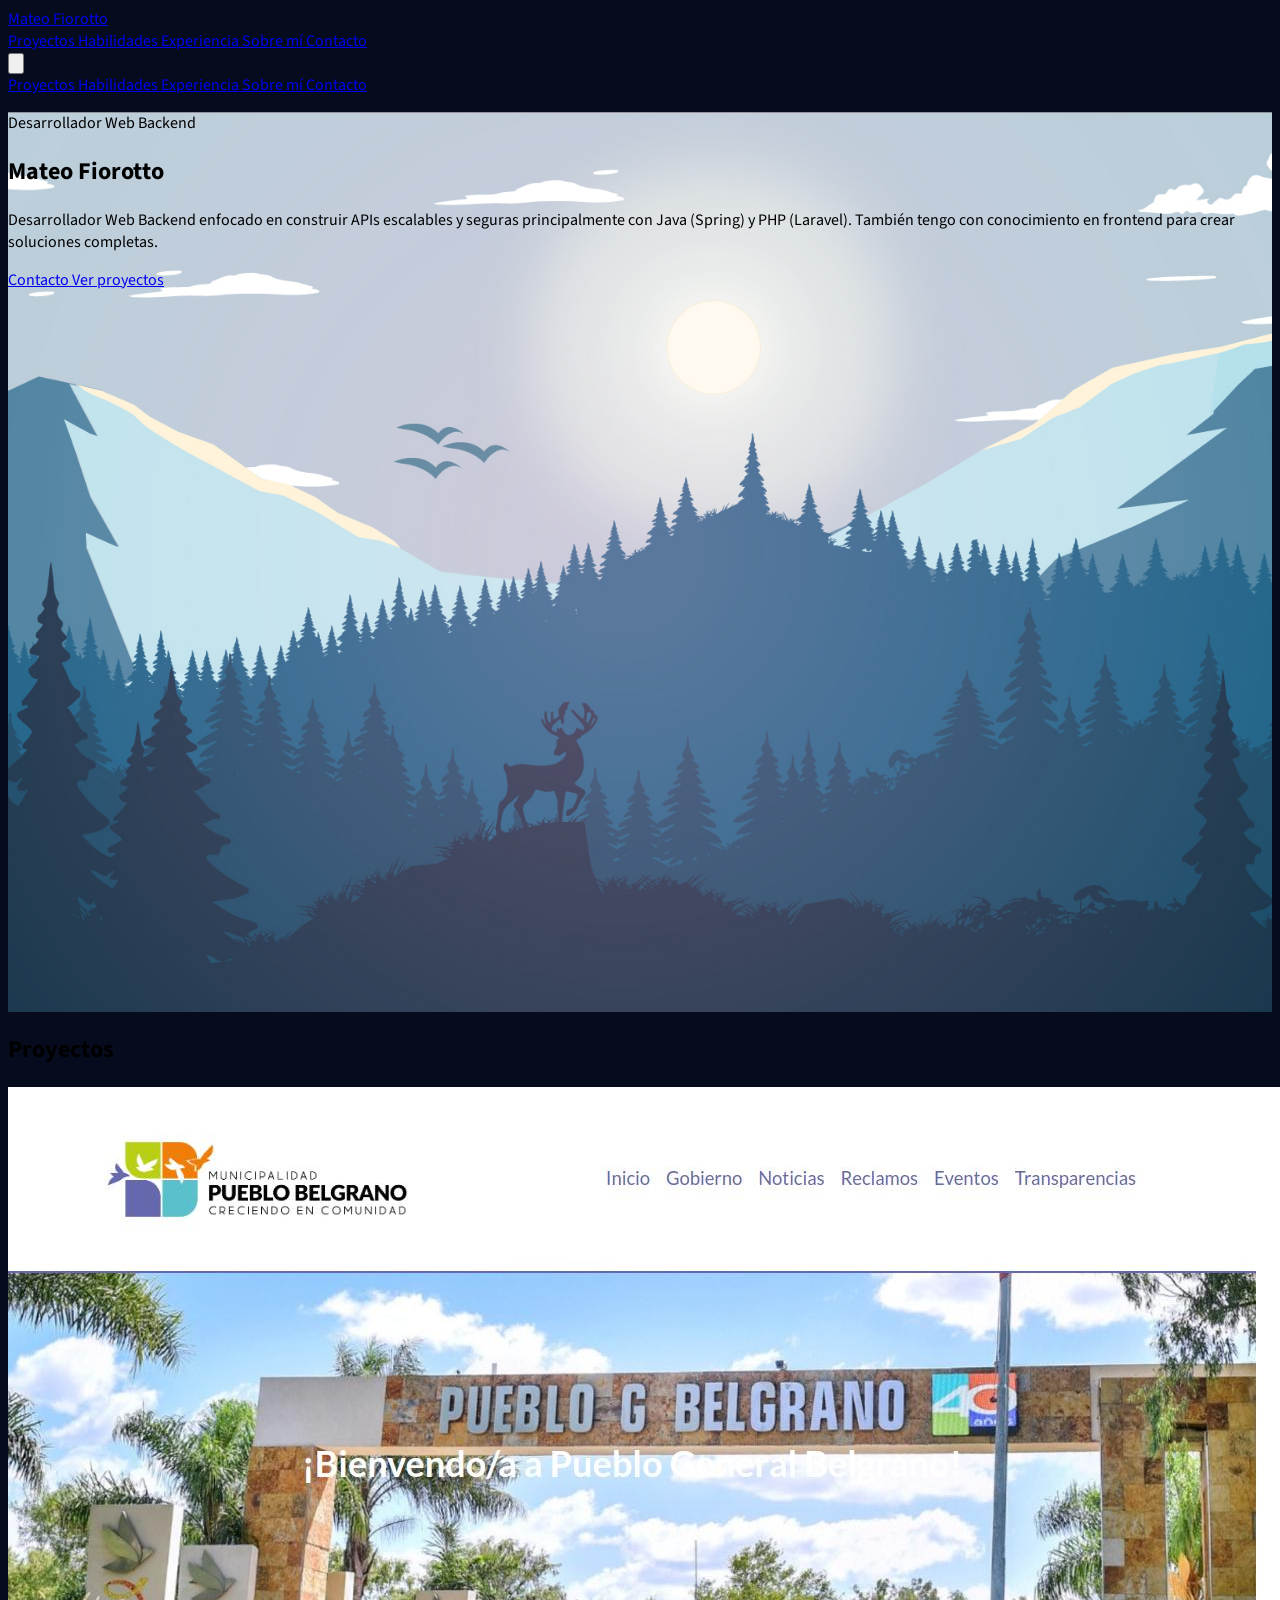
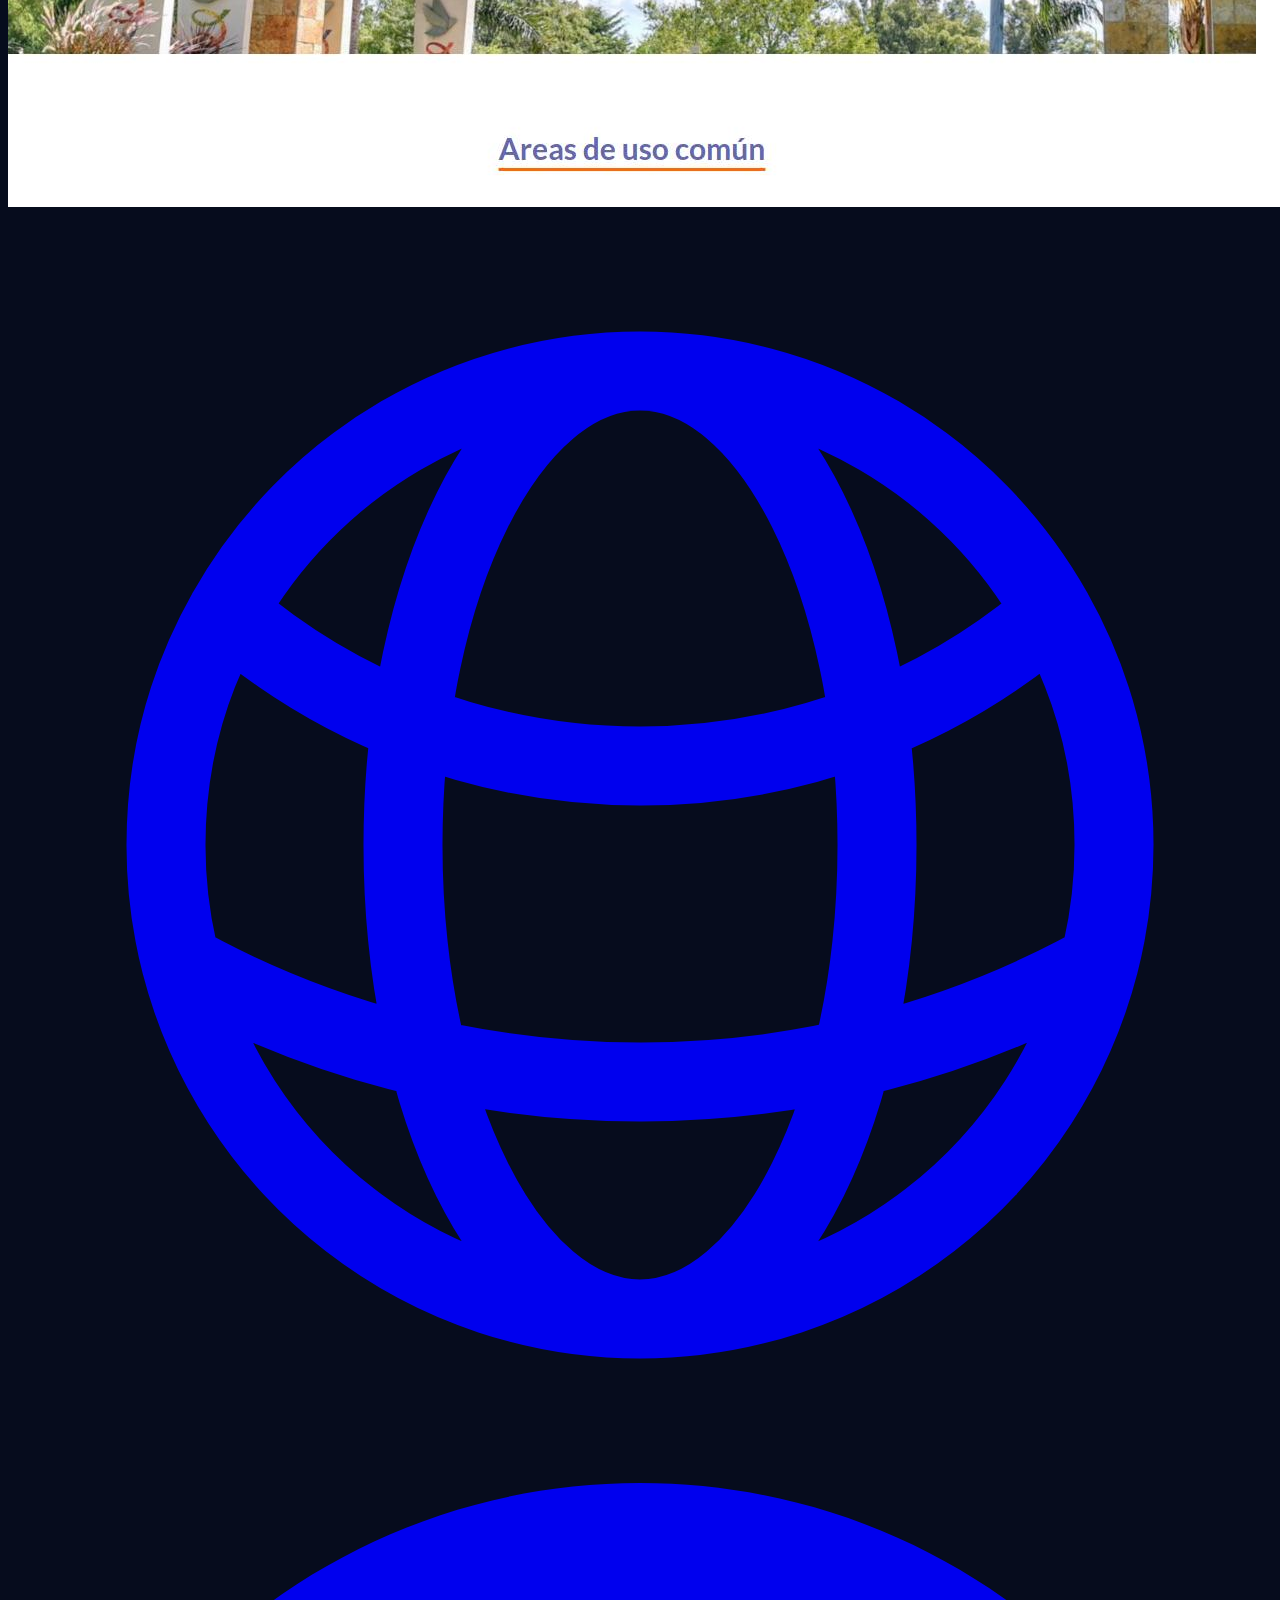
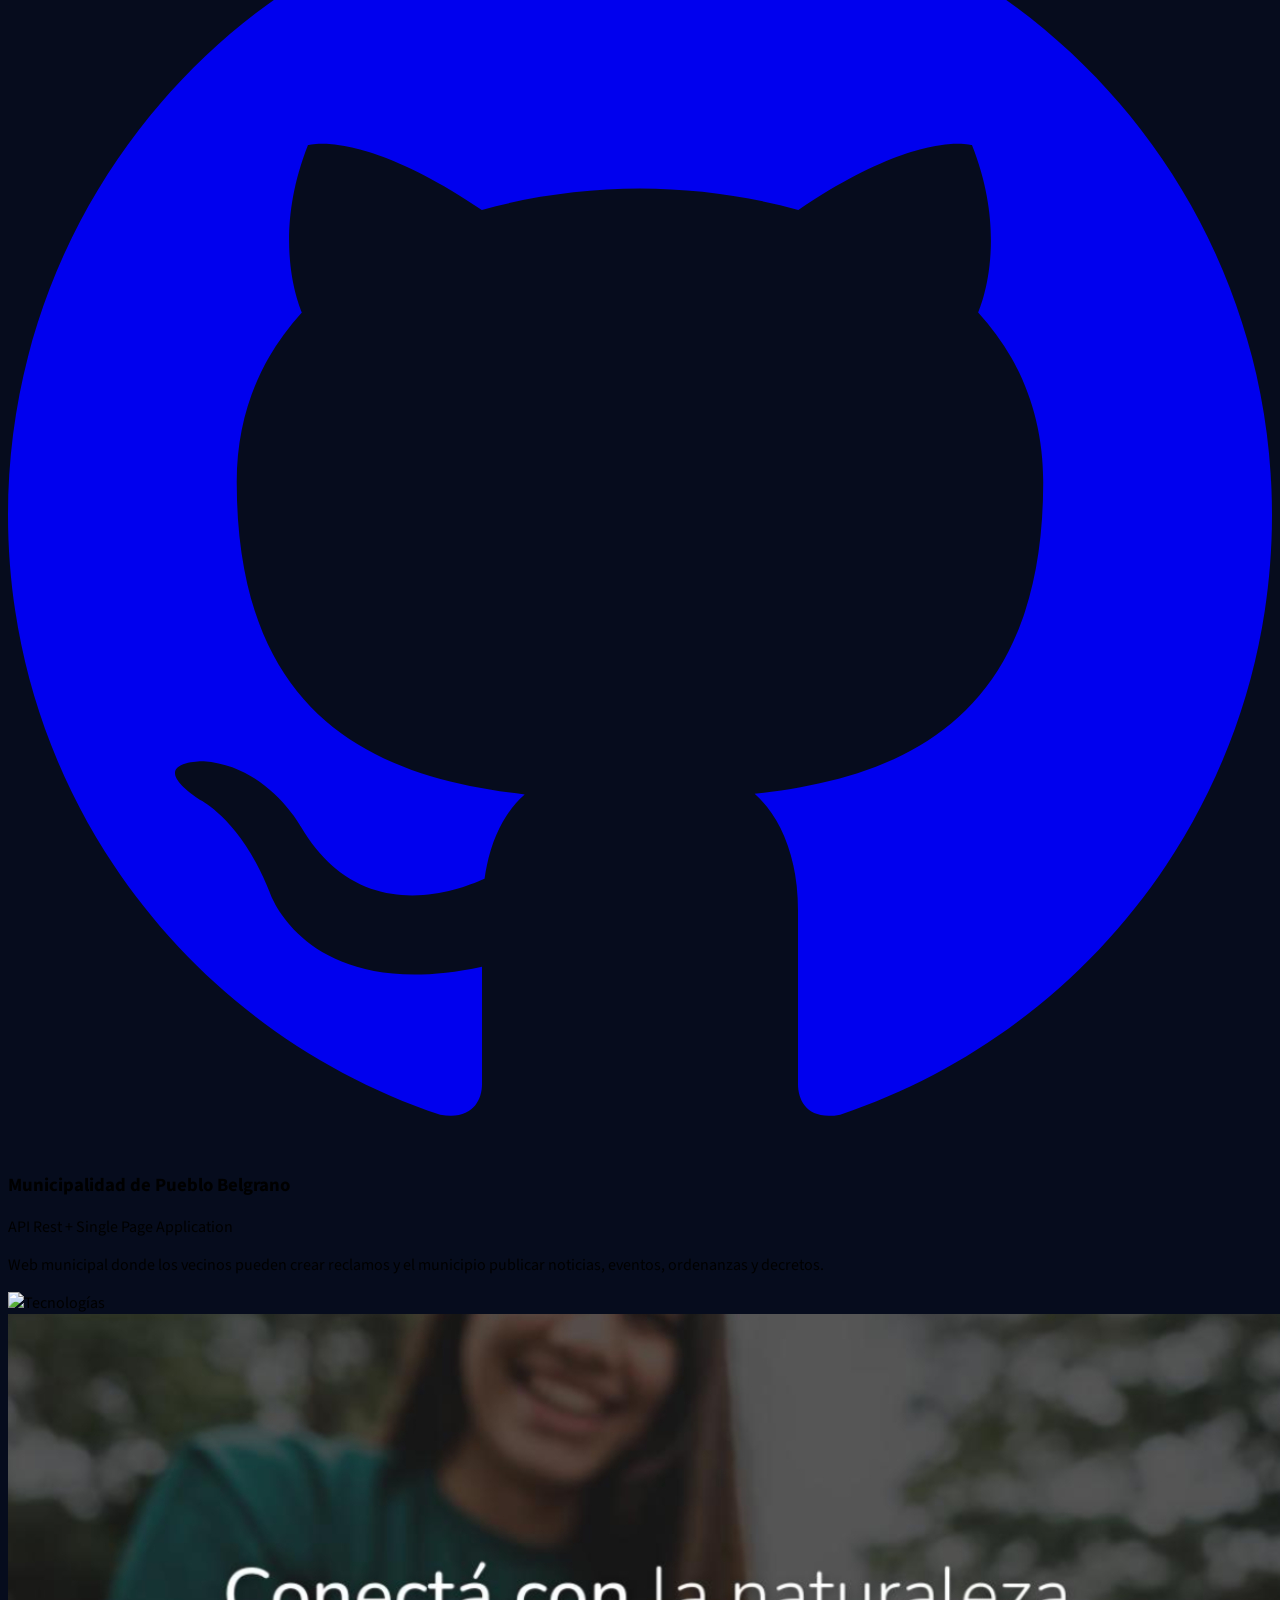
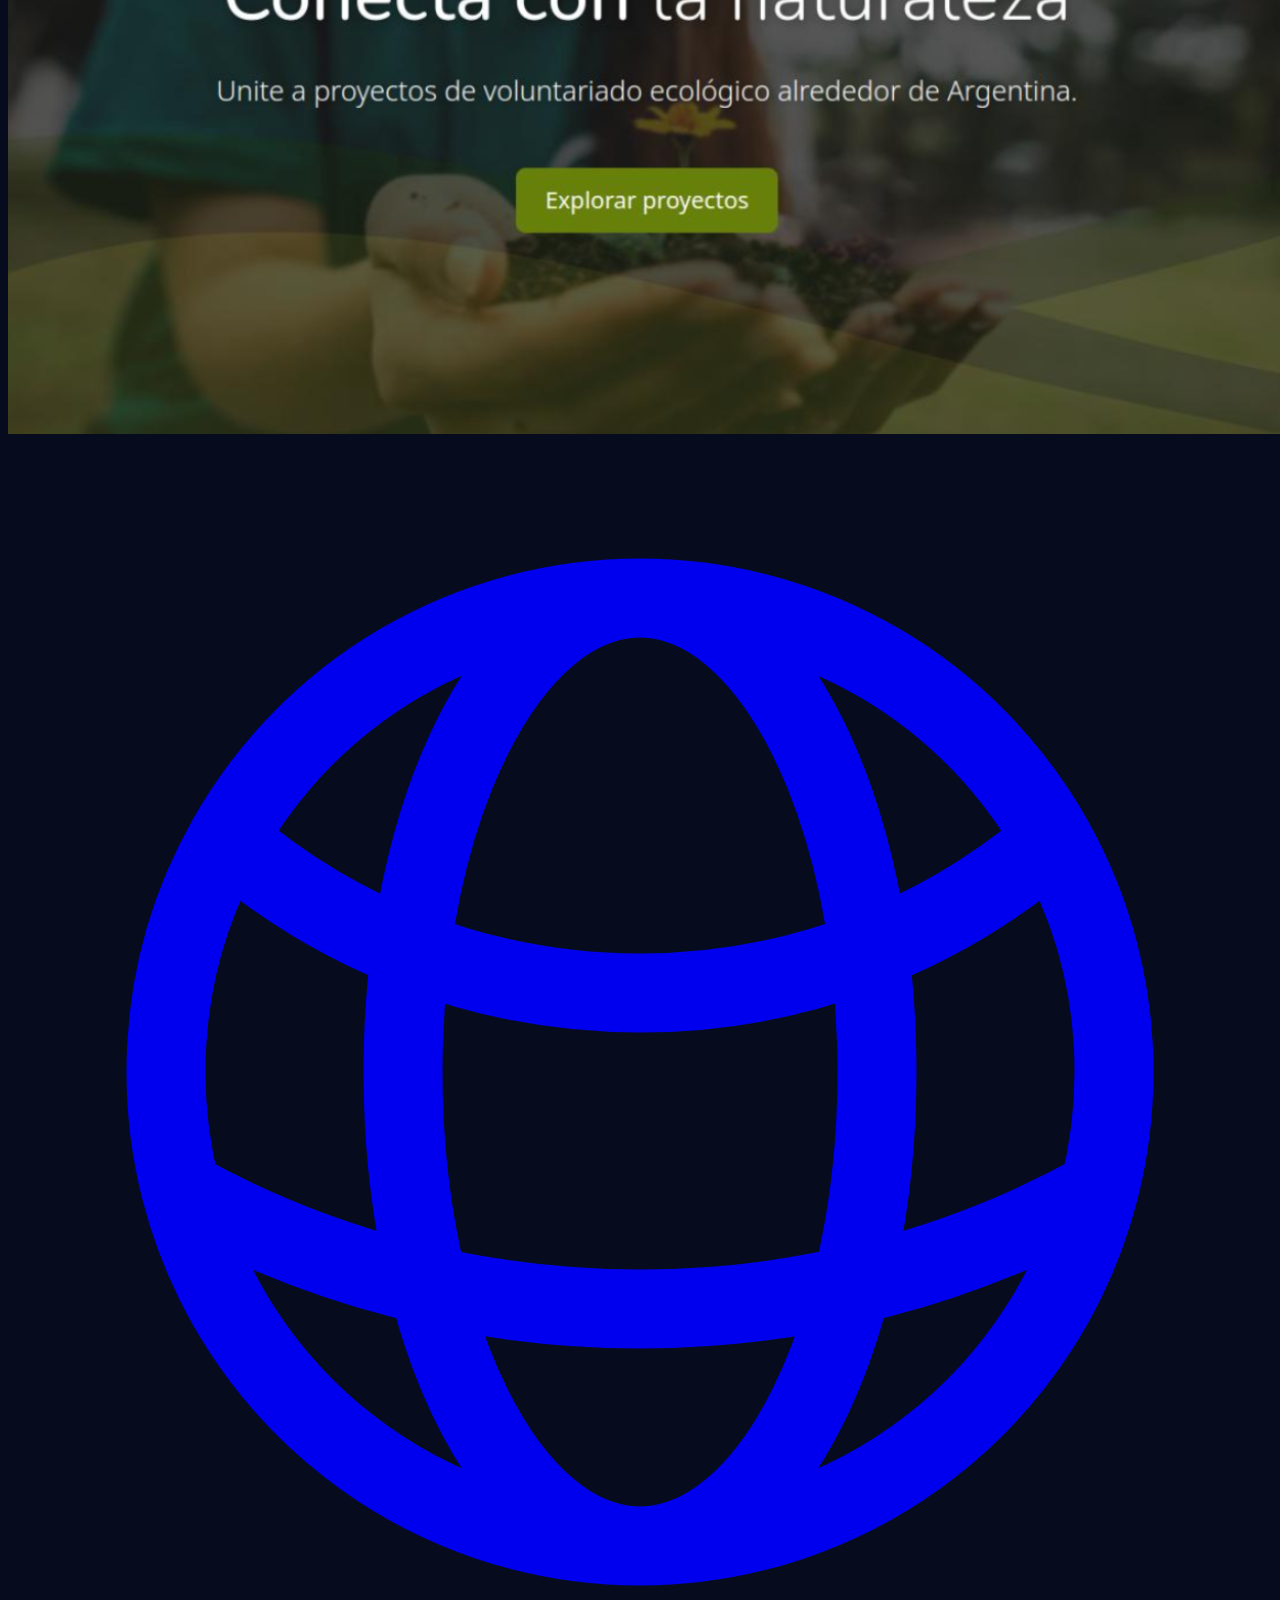
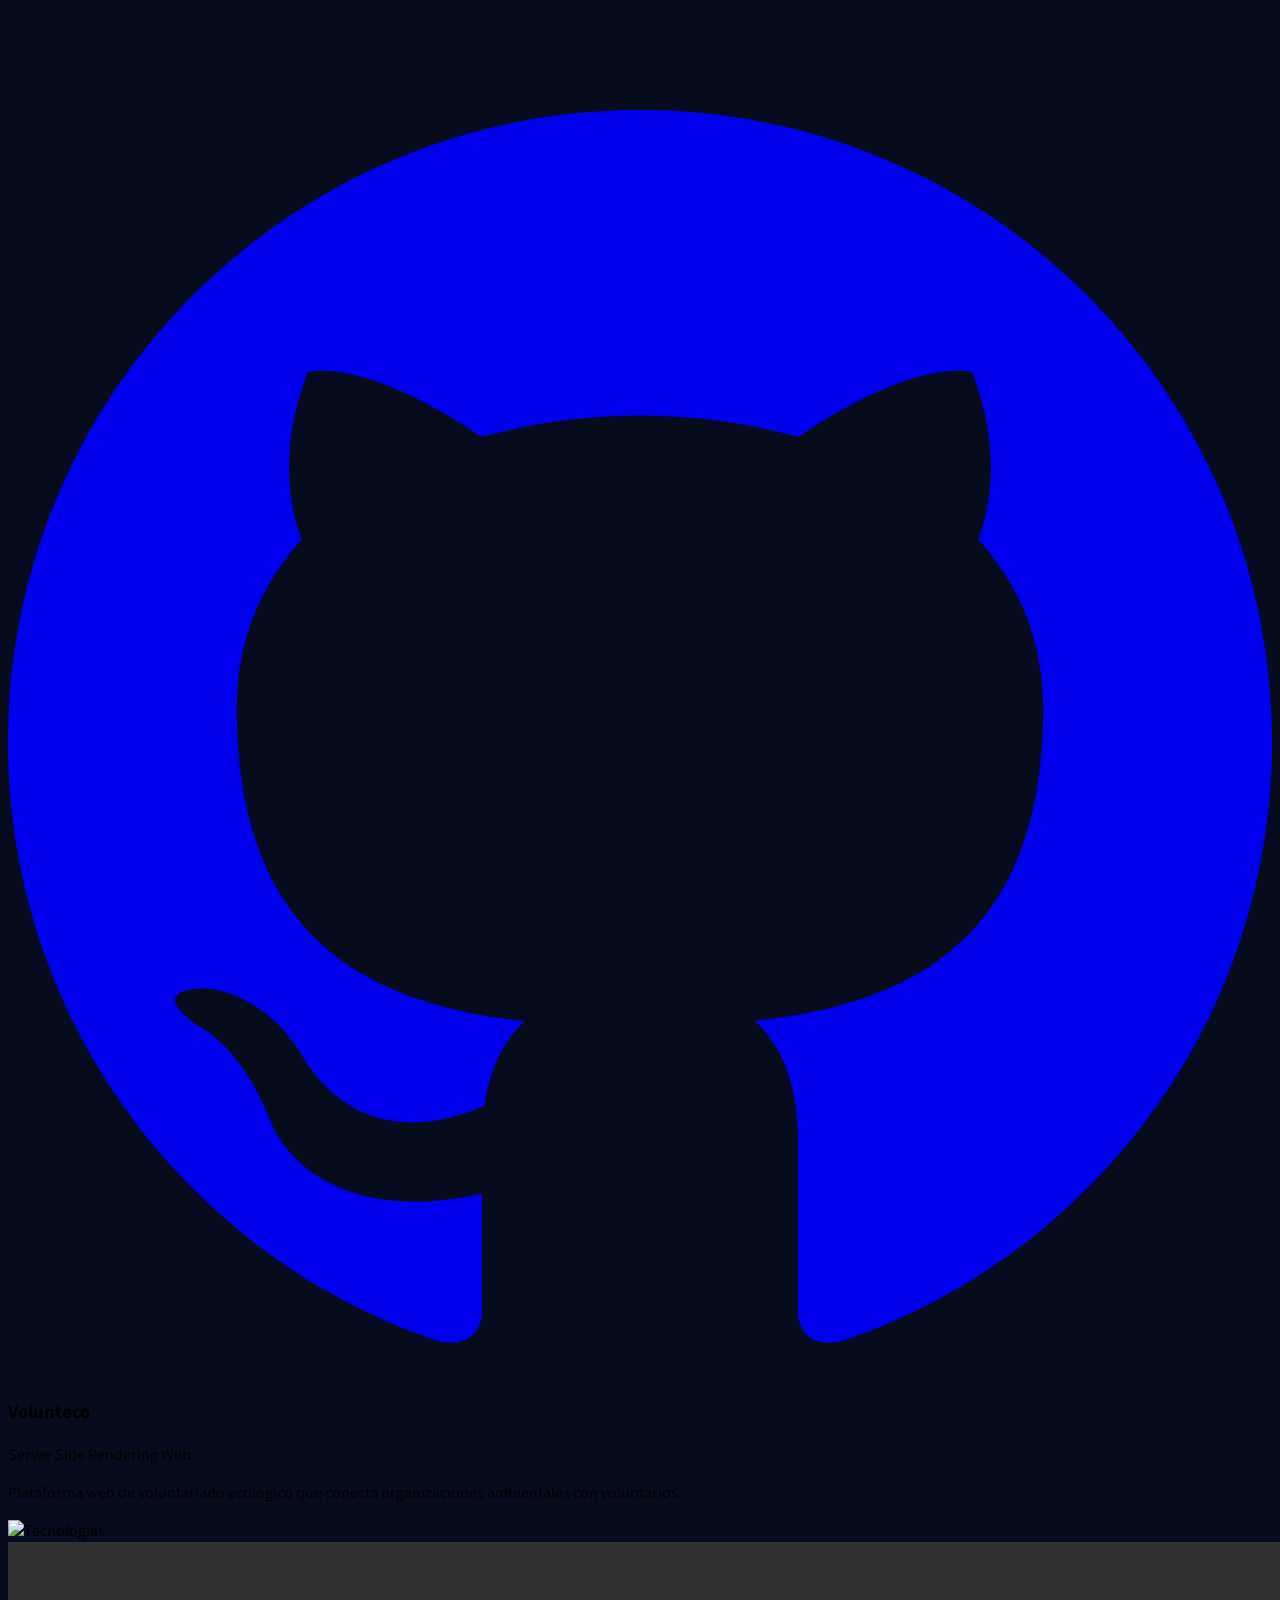
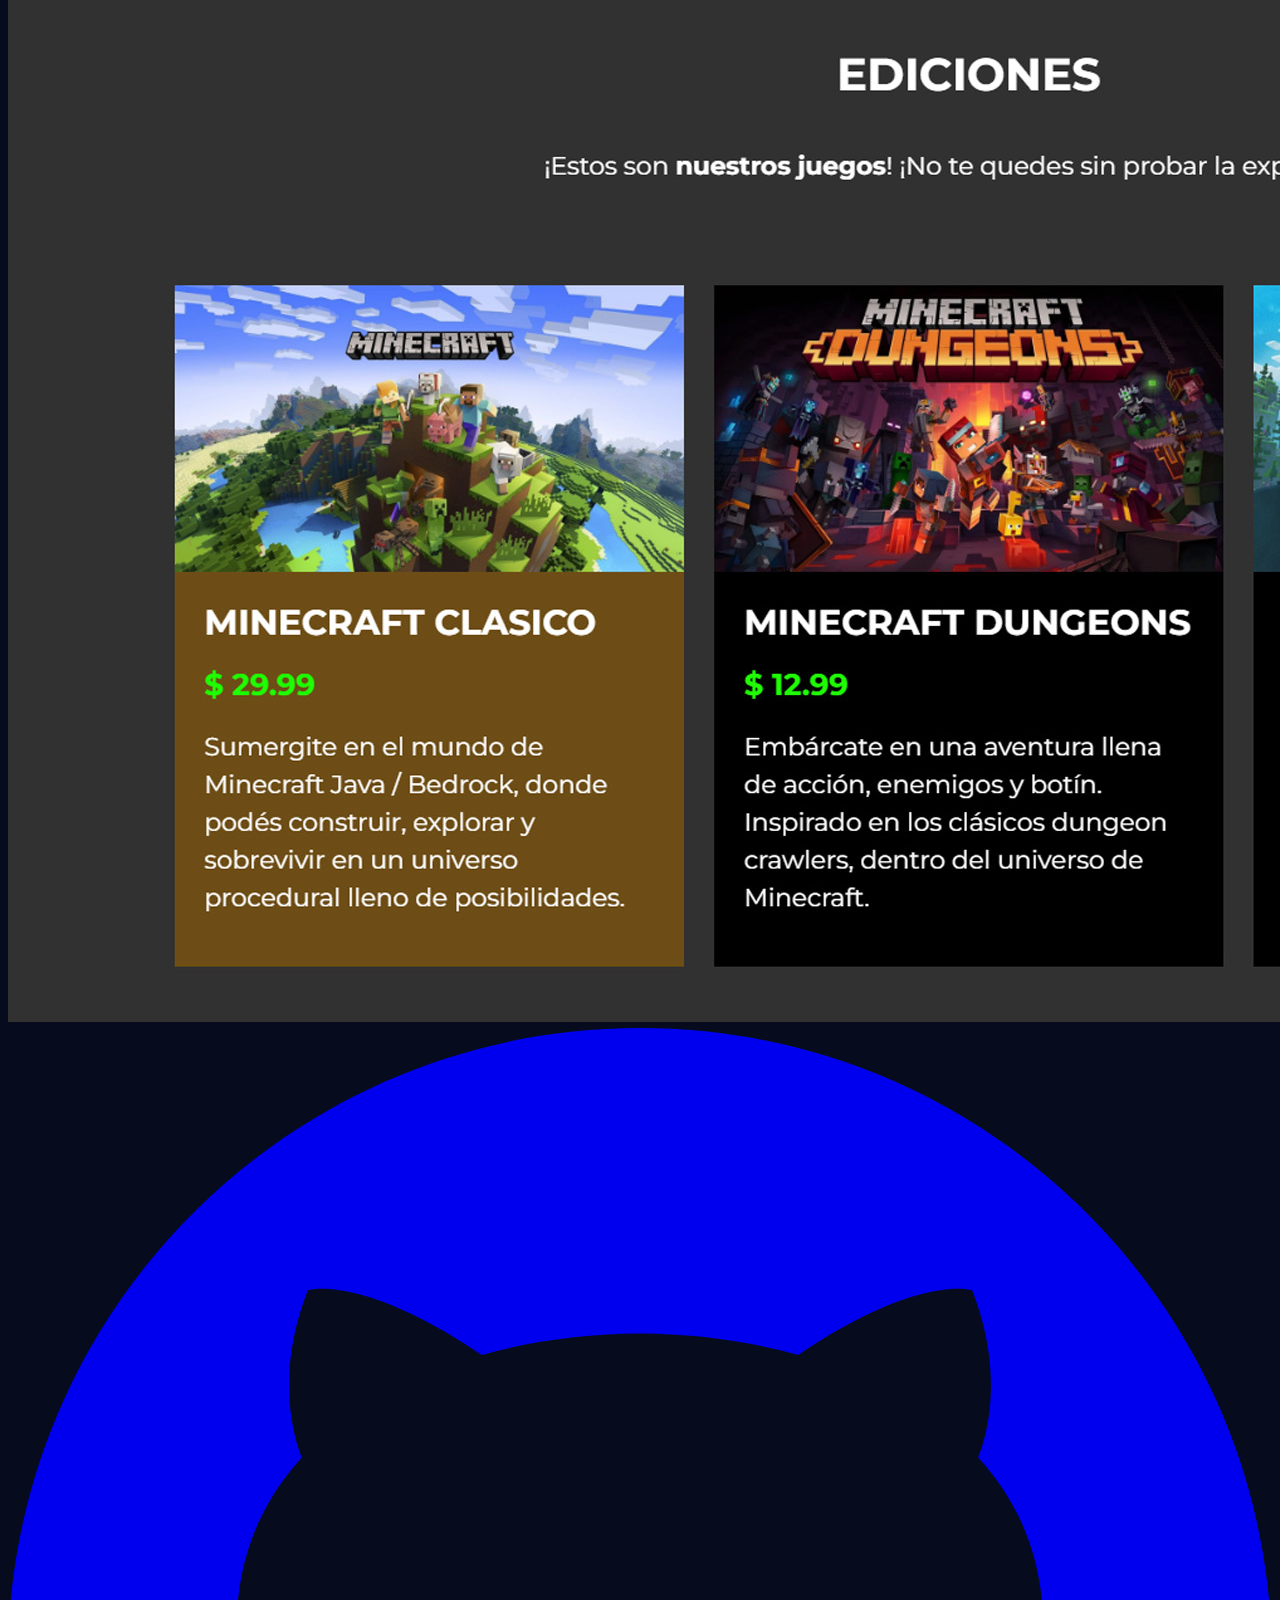
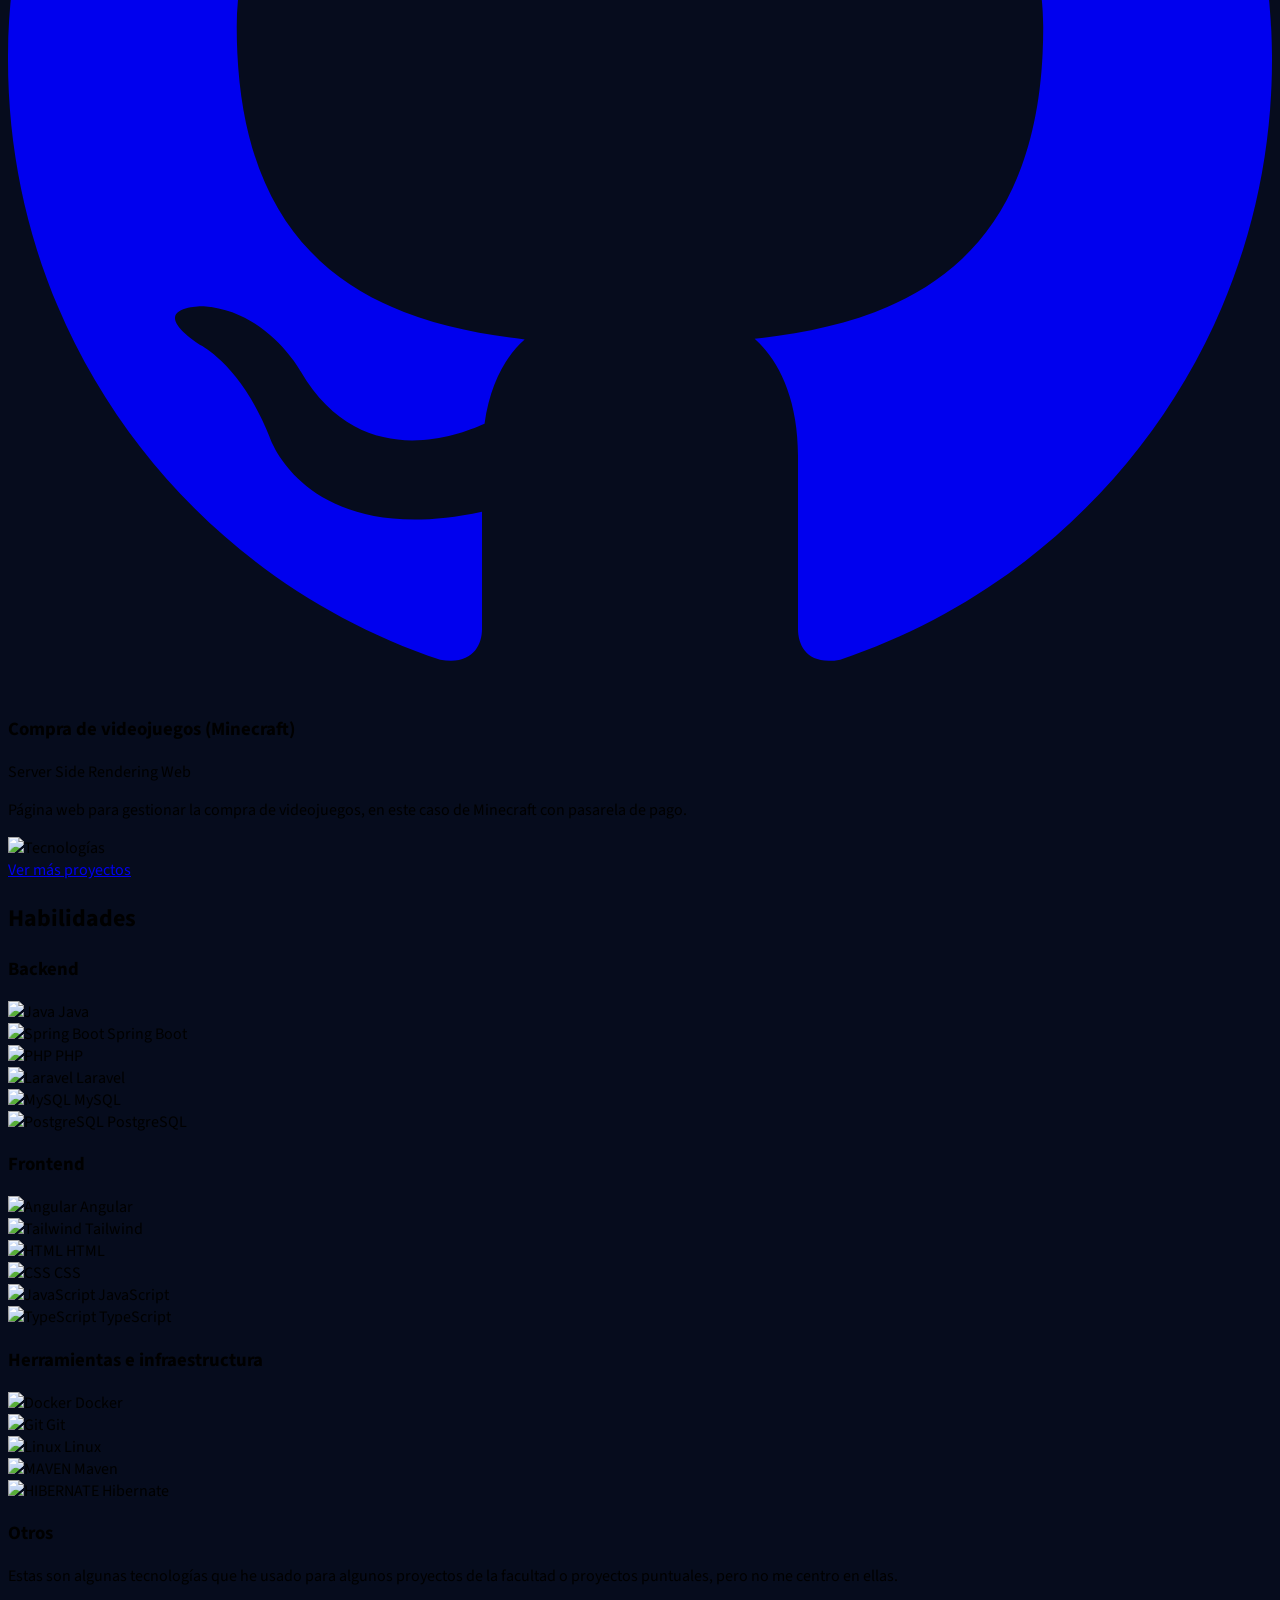
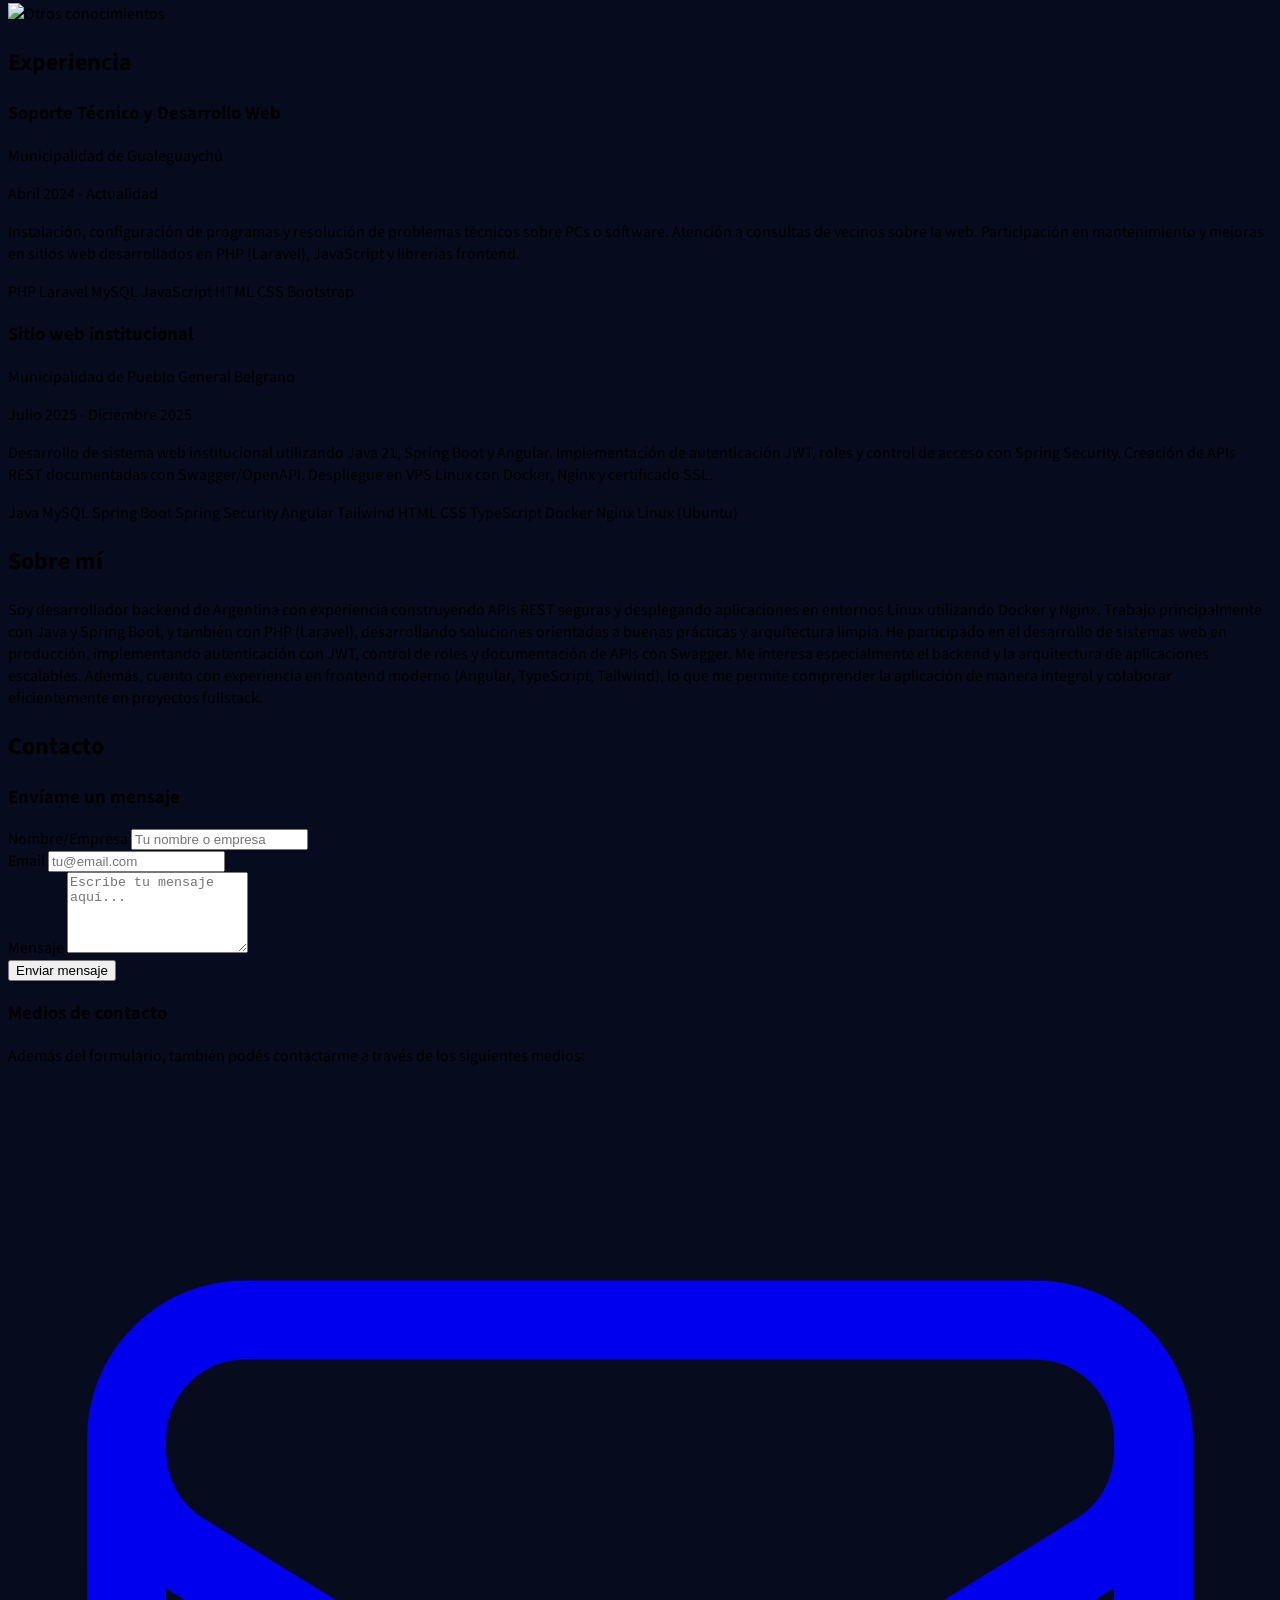
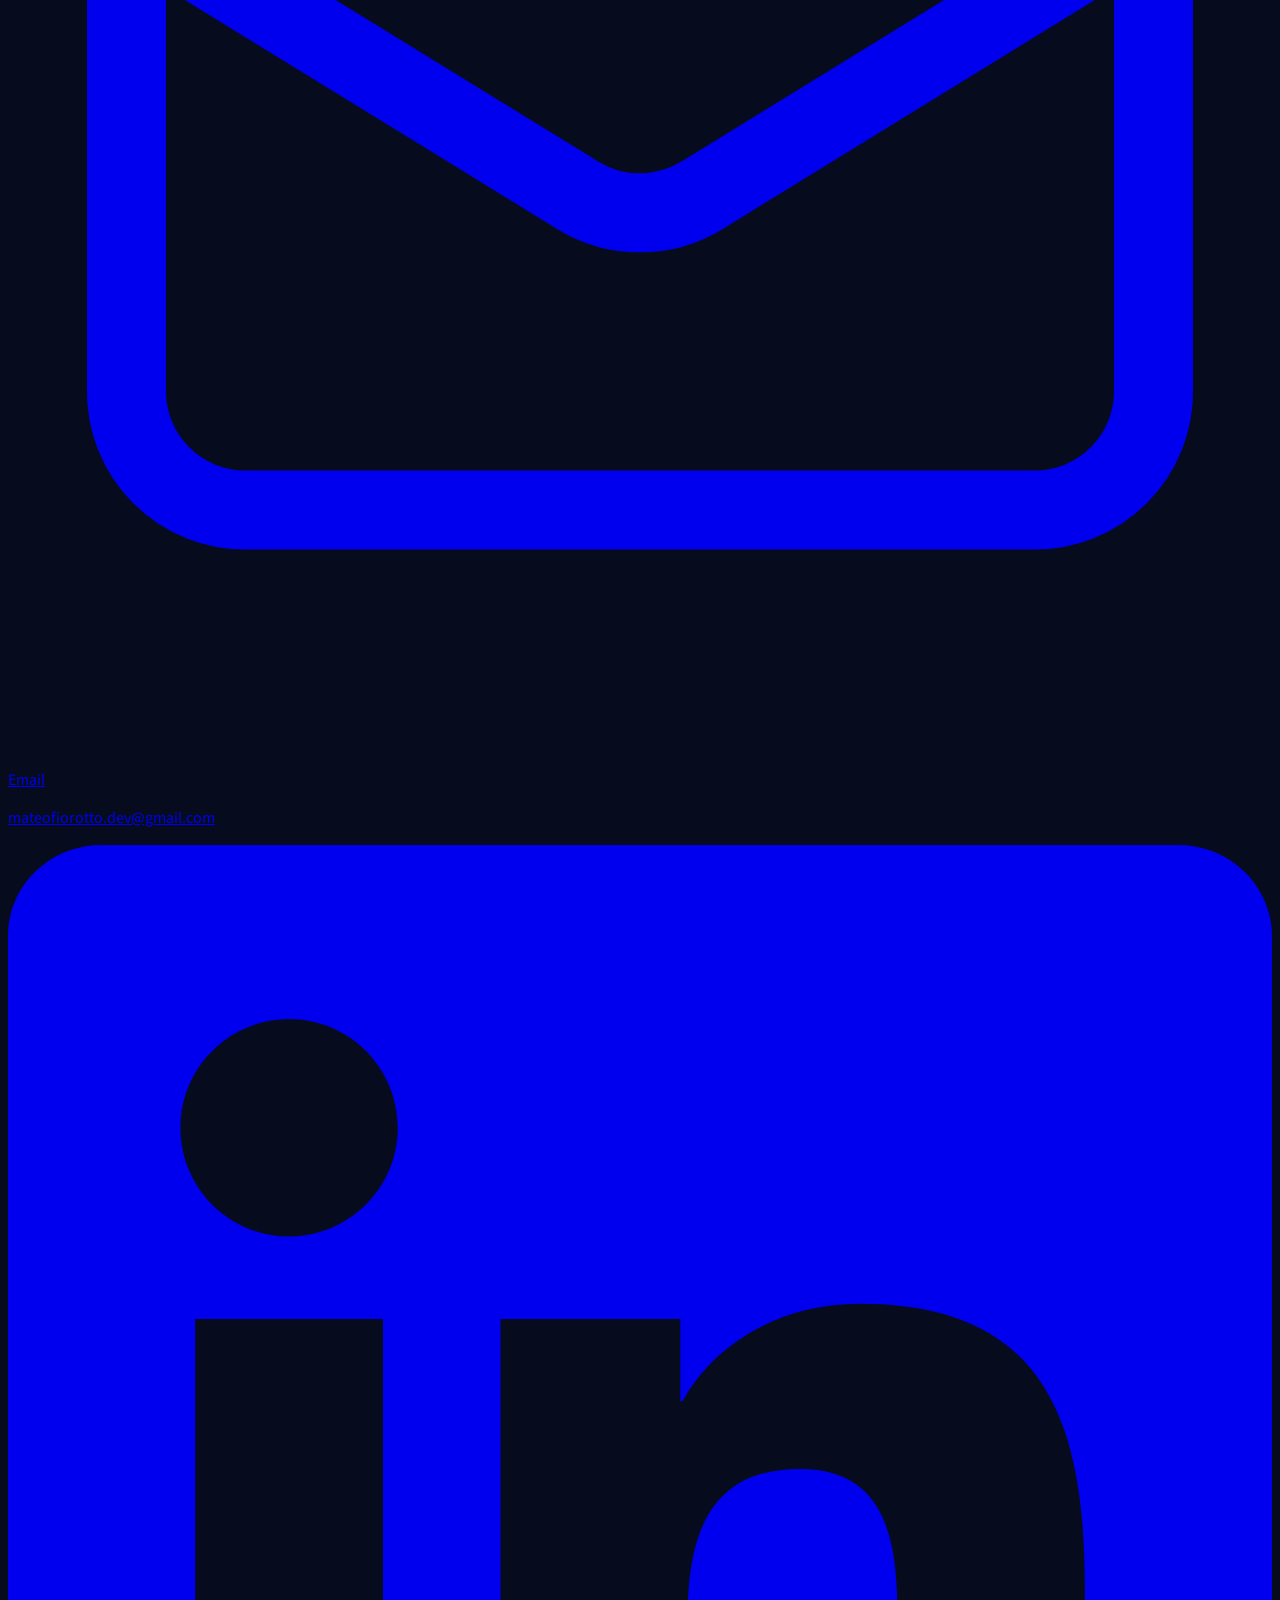
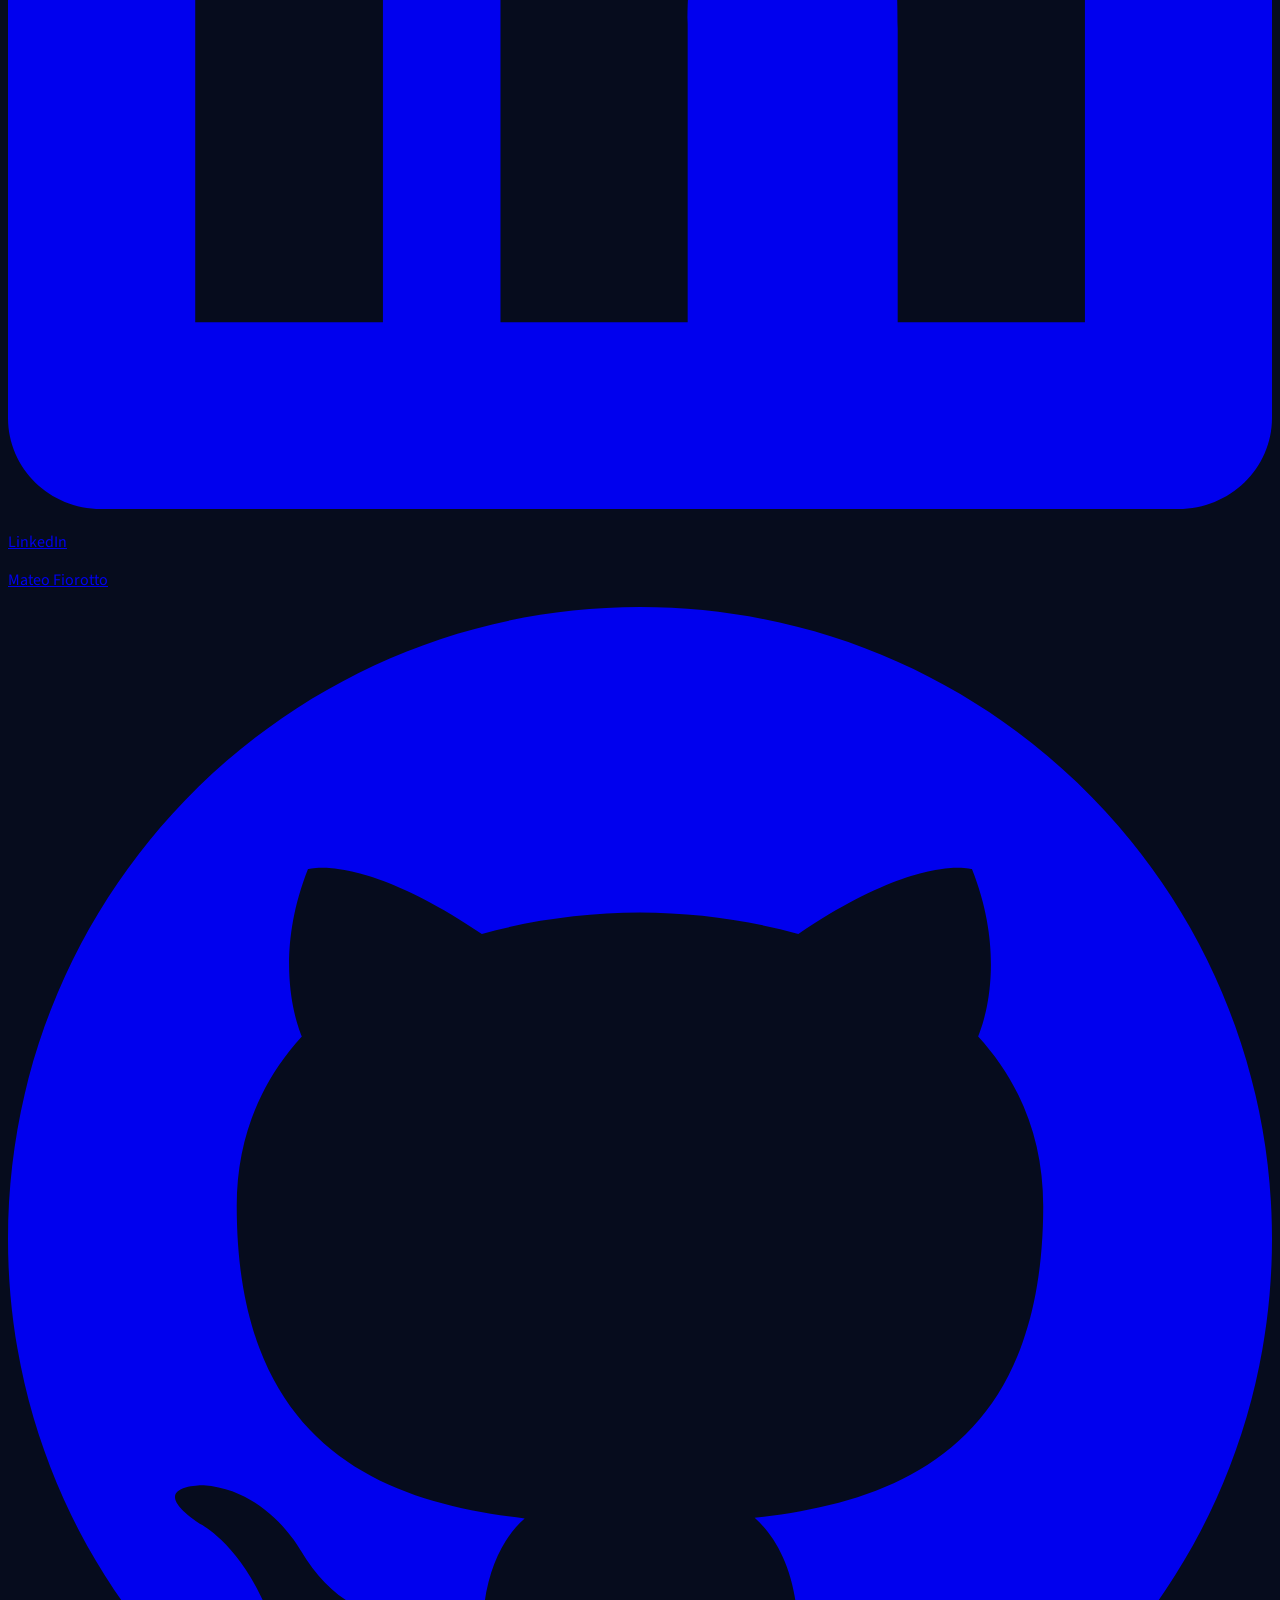
==== commit 1b7c8b2a: "cambios portfolio" ====
--- a/index.html
+++ b/index.html
@@ -6,12 +6,12 @@
     <meta name="viewport"
           content="width=device-width, initial-scale=1.0" />
 
-    <title>Mateo Fiorotto | Backend Web Developer</title>
+    <title>Mateo Fiorotto | Desarrollador Web Backend</title>
 
     <!-- Favicon -->
     <link rel="icon"
           type="image/svg+xml"
-          href="/vite.svg" />
+          href="/favicon.png" />
     <link rel="stylesheet"
           href="styles.css" />
 
@@ -30,7 +30,7 @@
     <meta name="author"
           content="Mateo Fiorotto" />
     <meta name="keywords"
-          content="backend developer, software developer, java, spring boot, spring security, microservices, laravel, mysql, postgresql, docker, linux, api rest" />
+          content="backend developer, software developer, java, spring boot, spring security, microservices, laravel, mysql, postgresql, docker, linux, api rest, laravel, php" />
     <meta name="robots"
           content="index, follow" />
 
@@ -42,10 +42,9 @@
     <meta property="og:description"
           content="Desarrollador web backend enfocado en construir APIs escalables y seguras principalmente con Java (Spring) y PHP (Laravel). Tambien tengo con conocimiento en frontend para crear soluciones completas." />
     <meta property="og:url"
-          content="https://mateofiorotto.dev" />
+          content="https://mateofiorotto.dev/" />
     <meta property="og:image"
-          content="https://mateofiorotto.dev/preview.jpg" />
-
+          content="https://mateofiorotto.dev/favicon.jpg" />
 
     <meta name="twitter:card"
           content="summary_large_image" />
@@ -54,15 +53,41 @@
     <meta name="twitter:description"
           content="Desarrollador web backend enfocado en construir APIs escalables y seguras principalmente con Java (Spring) y PHP (Laravel). Tambien tengo con conocimiento en frontend para crear soluciones completas." />
     <meta name="twitter:image"
-          content="https://mateofiorotto.dev/preview.jpg" />
+          content="https://mateofiorotto.dev/favicon.jpg" />
+
+    <script src="https://cdn.jsdelivr.net/npm/@tailwindcss/browser@4"></script>
+
+
+    <!-- JS -->
+    <meta property="og:site_name"
+          content="Mateo Fiorotto" />
 
     <link rel="canonical"
-          href="https://mateofiorotto.dev" />
-
-    <script src="https://cdn.jsdelivr.net/npm/@tailwindcss/browser@4"></script>
-
-
-    <!-- JS -->
+          href="https://mateofiorotto.dev/" />
+
+    <script type="application/ld+json">
+{
+  "@context": "https://schema.org",
+  "@type": "WebSite",
+  "name": "Mateo Fiorotto",
+  "alternateName": "Mateo Fiorotto | Backend Web Developer",
+  "url": "https://mateofiorotto.dev/"
+}
+</script>
+
+    <script type="application/ld+json">
+{
+  "@context": "https://schema.org",
+  "@type": "Person",
+  "name": "Mateo Fiorotto",
+  "url": "https://mateofiorotto.dev/",
+  "jobTitle": "Backend Web Developer",
+  "sameAs": [
+    "https://www.linkedin.com/in/mateo-fiorotto",
+    "https://github.com/mateofiorotto"
+  ]
+}
+</script>
     <script type="module"
             src="main.js"
             defer></script>
@@ -194,9 +219,9 @@
         <!-- PROJECTS -->
         <section id="projects"
                  class="py-16 border-t border-slate-800">
-            <h3 class="text-3xl md:text-4xl font-bold leading-tight text-slate-200 text-center uppercase my-3">
+            <h2 class="text-3xl md:text-4xl font-bold leading-tight text-slate-200 text-center uppercase my-3">
                 Proyectos
-            </h3>
+            </h2>
 
             <div class="max-w-6xl mx-auto px-4 mt-12">
                 <div class="grid md:grid-cols-2 lg:grid-cols-3 gap-8">
@@ -244,7 +269,7 @@
                         </div>
 
                         <div class="p-5">
-                            <h4 class="text-xl font-semibold text-slate-200 mb-3">Municipalidad de Pueblo Belgrano</h4>
+                            <h3 class="text-xl font-semibold text-slate-200 mb-3">Municipalidad de Pueblo Belgrano</h3>
                             <p class="text-cyan-400 font-semibold mb-3">API Rest + Single Page Application</p>
                             <div class="w-full h-px bg-slate-700 mb-3"></div>
                             <p class="text-slate-400 text-md mb-4 leading-relaxed">
@@ -302,7 +327,7 @@
                         </div>
 
                         <div class="p-5">
-                            <h4 class="text-xl font-semibold text-slate-200 mb-3">Volunteco</h4>
+                            <h3 class="text-xl font-semibold text-slate-200 mb-3">Volunteco</h3>
                             <p class="text-cyan-400 font-semibold mb-3">Server Side Rendering Web</p>
                             <div class="w-full h-px bg-slate-700 mb-3"></div>
                             <p class="text-slate-400 text-md mb-4 leading-relaxed">
@@ -346,7 +371,7 @@
 
                         <!-- Contenido -->
                         <div class="p-5">
-                            <h4 class="text-xl font-semibold text-slate-200 mb-3">Compra de videojuegos (Minecraft)</h4>
+                            <h3 class="text-xl font-semibold text-slate-200 mb-3">Compra de videojuegos (Minecraft)</h3>
                             <p class="text-cyan-400 font-semibold mb-3">Server Side Rendering Web</p>
 
                             <!-- Línea separadora -->
@@ -384,9 +409,9 @@
         <!-- SKILLS -->
         <section id="skills"
                  class="py-16 border-t border-slate-800">
-            <h3 class="text-3xl md:text-4xl font-bold leading-tight text-slate-200 text-center uppercase my-3">
+            <h2 class="text-3xl md:text-4xl font-bold leading-tight text-slate-200 text-center uppercase my-3">
                 Habilidades
-            </h3>
+            </h2>
 
             <div class="max-w-6xl mx-auto px-4 mt-12">
                 <!-- Backend -->
@@ -397,7 +422,7 @@
                             <div class="w-1 h-8 bg-emerald-500 rounded-full"></div>
                             <div class="w-1 h-8 bg-emerald-500 rounded-full"></div>
                         </div>
-                        <h4 class="text-2xl font-bold text-white">Backend</h4>
+                        <h3 class="text-2xl font-bold text-white">Backend</h3>
                     </div>
 
                     <div class="grid grid-cols-2 md:grid-cols-3 lg:grid-cols-6 gap-6">
@@ -460,7 +485,7 @@
                             <div class="w-1 h-8 bg-blue-500 rounded-full"></div>
                             <div class="w-1 h-8 bg-blue-500 rounded-full"></div>
                         </div>
-                        <h4 class="text-2xl font-bold text-white">Frontend</h4>
+                        <h3 class="text-2xl font-bold text-white">Frontend</h3>
                     </div>
 
                     <div class="grid grid-cols-2 md:grid-cols-3 lg:grid-cols-6 gap-6">
@@ -522,7 +547,7 @@
                             <div class="w-1 h-8 bg-purple-500 rounded-full"></div>
                             <div class="w-1 h-8 bg-purple-500 rounded-full"></div>
                         </div>
-                        <h4 class="text-2xl font-bold text-white">Herramientas e infraestructura</h4>
+                        <h3 class="text-2xl font-bold text-white">Herramientas e infraestructura</h3>
                     </div>
 
                     <div class="grid grid-cols-2 md:grid-cols-3 lg:grid-cols-6 gap-6">
@@ -570,7 +595,7 @@
 
                     <!--otros (poco usados / usados en proyectos puntuales)-->
                     <div class="mt-12">
-                        <h4 class="text-2xl font-bold text-white mb-6">Otros</h4>
+                        <h3 class="text-2xl font-bold text-white mb-6">Otros</h3>
                         <p class="text-slate-400 mb-8 leading-relaxed text-lg">Estas son algunas tecnologías que he
                             usado para algunos proyectos de la facultad o proyectos puntuales, pero no me centro en
                             ellas.</p>
@@ -586,9 +611,9 @@
         <!-- EXPERIENCE -->
         <section id="experience"
                  class="py-16 border-t border-slate-800">
-            <h3 class="text-3xl md:text-4xl font-bold leading-tight text-slate-200 text-center uppercase my-3">
+            <h2 class="text-3xl md:text-4xl font-bold leading-tight text-slate-200 text-center uppercase my-3">
                 Experiencia
-            </h3>
+            </h2>
 
             <div class="max-w-4xl mx-auto px-4 mt-12">
                 <div class="relative">
@@ -606,9 +631,9 @@
 
                             <div
                                  class="md:ml-12 bg-slate-800/30 border border-slate-700 rounded-xl p-6 hover:border-cyan-500/50 transition-all">
-                                <h4 class="text-2xl font-bold text-white mb-2">
+                                <h3 class="text-2xl font-bold text-white mb-2">
                                     Soporte Técnico y Desarrollo Web
-                                </h4>
+                                </h3>
                                 <p class="text-cyan-400 font-semibold mb-3">Municipalidad de Gualeguaychú</p>
                                 <p class="text-emerald-400 text-sm mb-4">Abril 2024 - Actualidad</p>
 
@@ -649,9 +674,9 @@
 
                             <div
                                  class="md:ml-12 bg-slate-800/30 border border-slate-700 rounded-xl p-6 hover:border-cyan-500/50 transition-all">
-                                <h4 class="text-2xl font-bold text-white mb-2">
+                                <h3 class="text-2xl font-bold text-white mb-2">
                                     Sitio web institucional
-                                </h4>
+                                </h3>
                                 <p class="text-cyan-400 font-semibold mb-3">Municipalidad de Pueblo General Belgrano</p>
                                 <p class="text-emerald-400 text-sm mb-4">Julio 2025 - Diciembre 2025</p>
 
@@ -704,9 +729,9 @@
         <!-- ABOUT -->
         <section id="about"
                  class="py-16 border-t border-slate-800">
-            <h3 class="text-3xl md:text-4xl font-bold leading-tight text-slate-200 text-center uppercase my-3">
+            <h2 class="text-3xl md:text-4xl font-bold leading-tight text-slate-200 text-center uppercase my-3">
                 Sobre mí
-            </h3>
+            </h2>
 
             <div class="max-w-4xl mx-auto px-4 mt-8">
                 <div class="text-left">
@@ -733,19 +758,18 @@
         </section>
 
         <!-- CONTACT -->
-        <!-- CONTACT -->
         <section id="contact"
                  class="py-16 border-t border-slate-800">
-            <h3 class="text-3xl md:text-4xl font-bold leading-tight text-slate-200 text-center uppercase my-3">
+            <h2 class="text-3xl md:text-4xl font-bold leading-tight text-slate-200 text-center uppercase my-3">
                 Contacto
-            </h3>
+            </h2>
 
             <div class="max-w-6xl mx-auto px-4 mt-12">
                 <div class="grid md:grid-cols-2 gap-12">
 
                     <!-- Formulario de contacto -->
                     <div>
-                        <h4 class="text-2xl font-semibold text-slate-200 mb-6">Envíame un mensaje</h4>
+                        <h3 class="text-2xl font-semibold text-slate-200 mb-6">Envíame un mensaje</h3>
 
                         <form class="space-y-5"
                               action="https://api.web3forms.com/submit"
@@ -808,7 +832,7 @@
 
                     <!-- Datos de contacto -->
                     <div class="flex flex-col justify-center">
-                        <h4 class="text-2xl font-semibold text-slate-200 mb-6">Medios de contacto</h4>
+                        <h3 class="text-2xl font-semibold text-slate-200 mb-6">Medios de contacto</h3>
 
                         <p class="text-slate-400 mb-8 leading-relaxed">
                             Además del formulario, también podés contactarme a través de los siguientes medios:
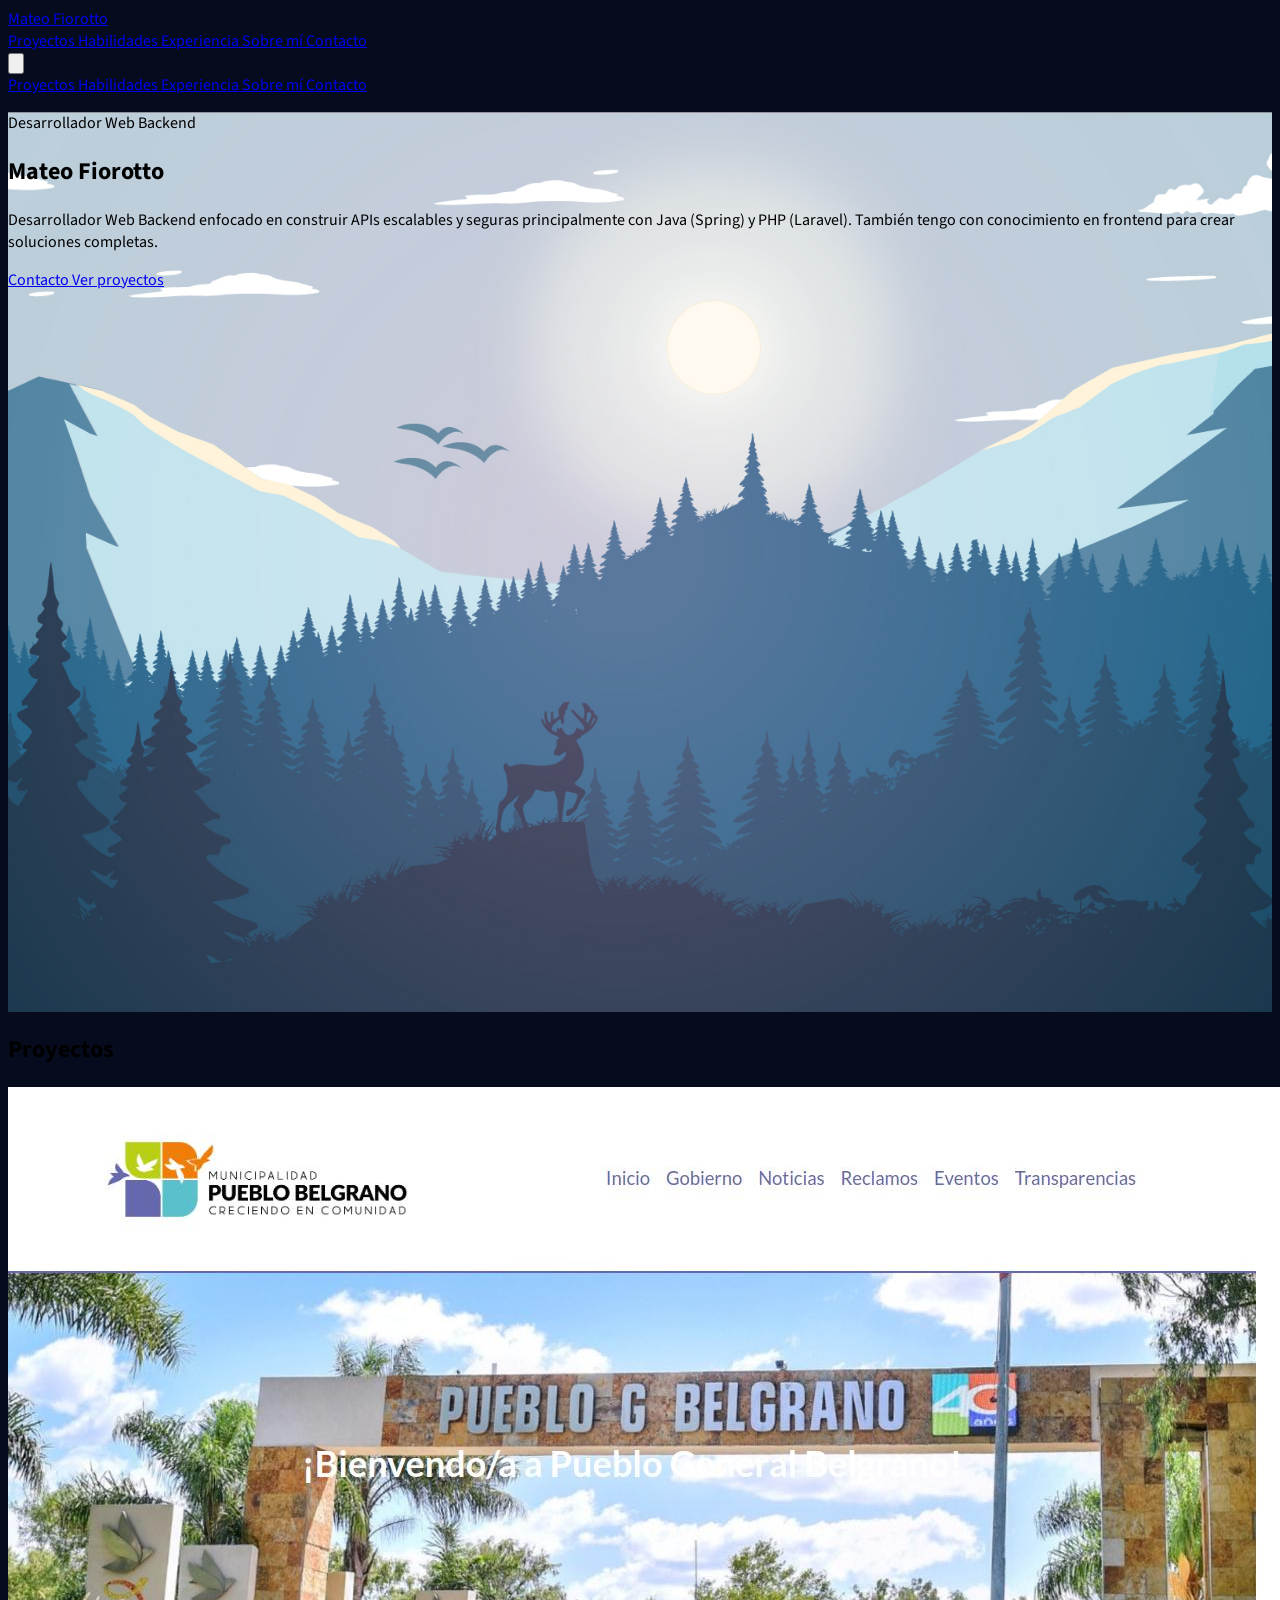
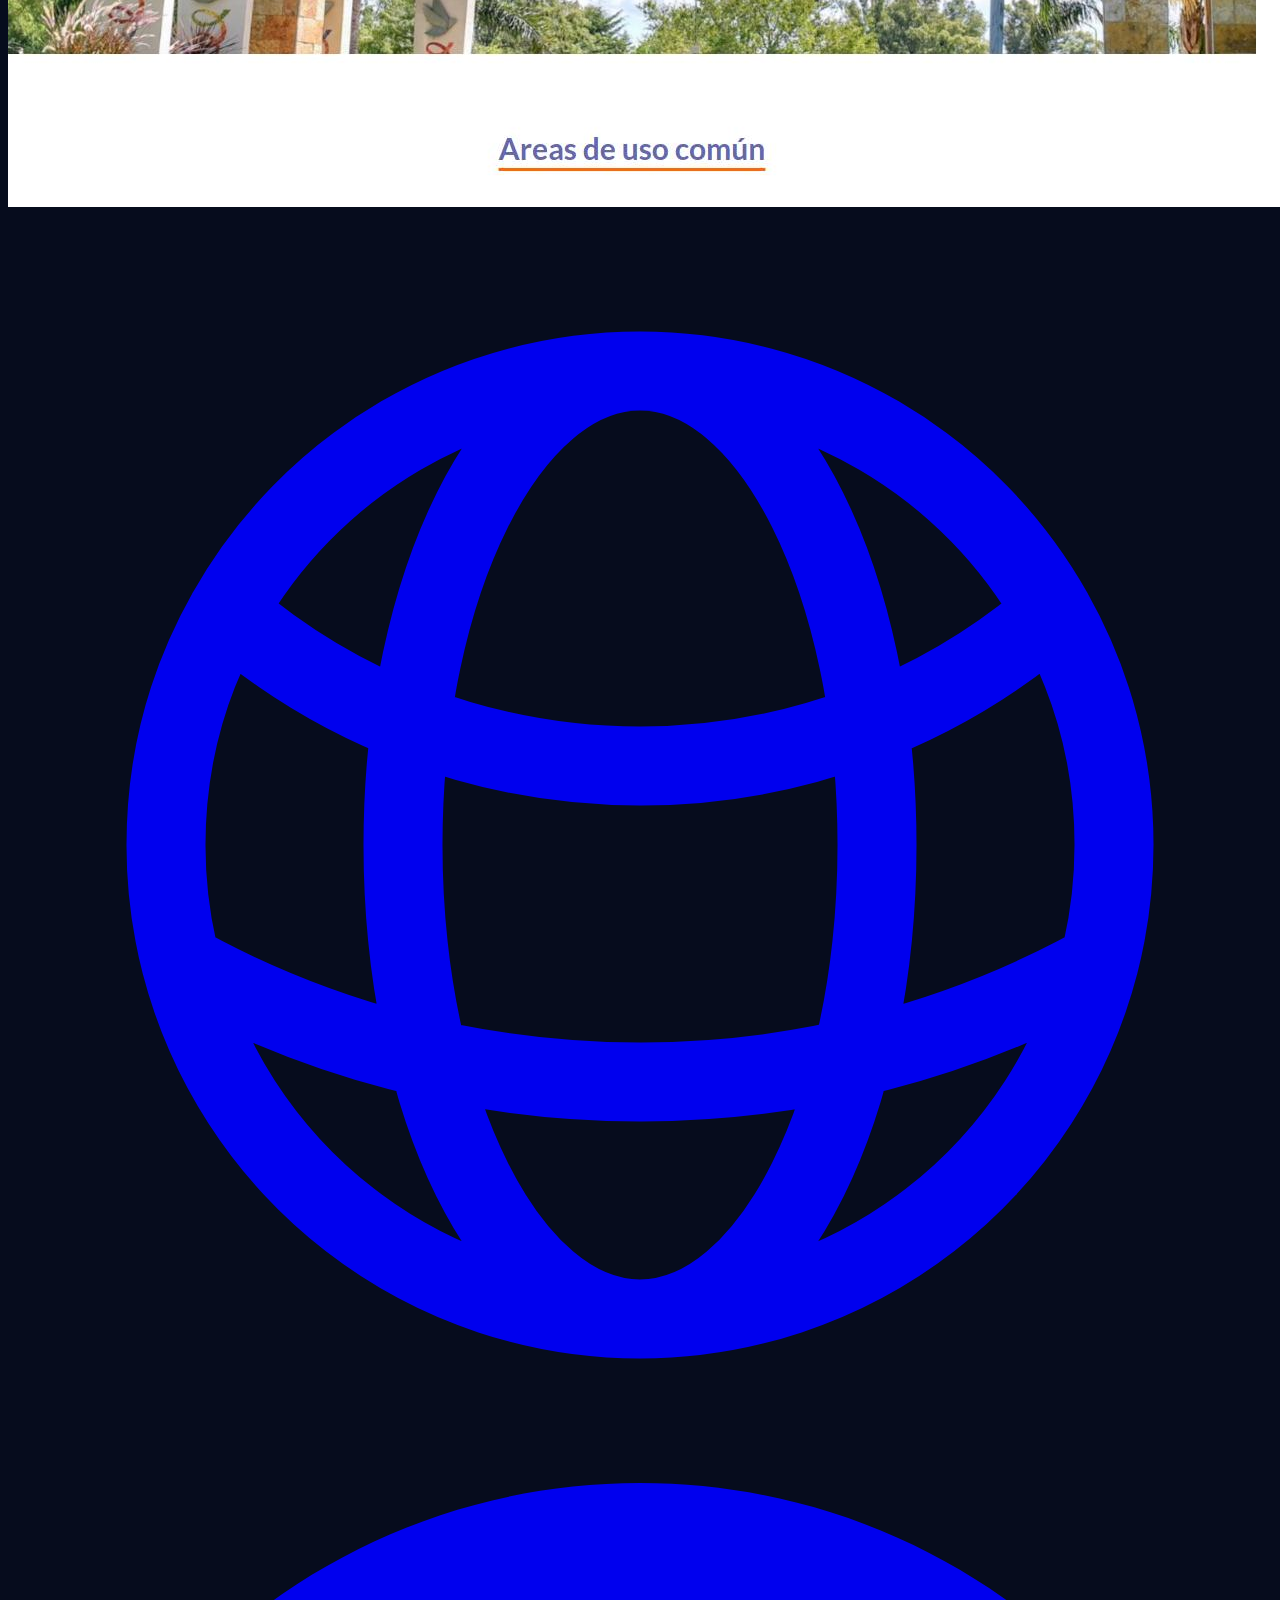
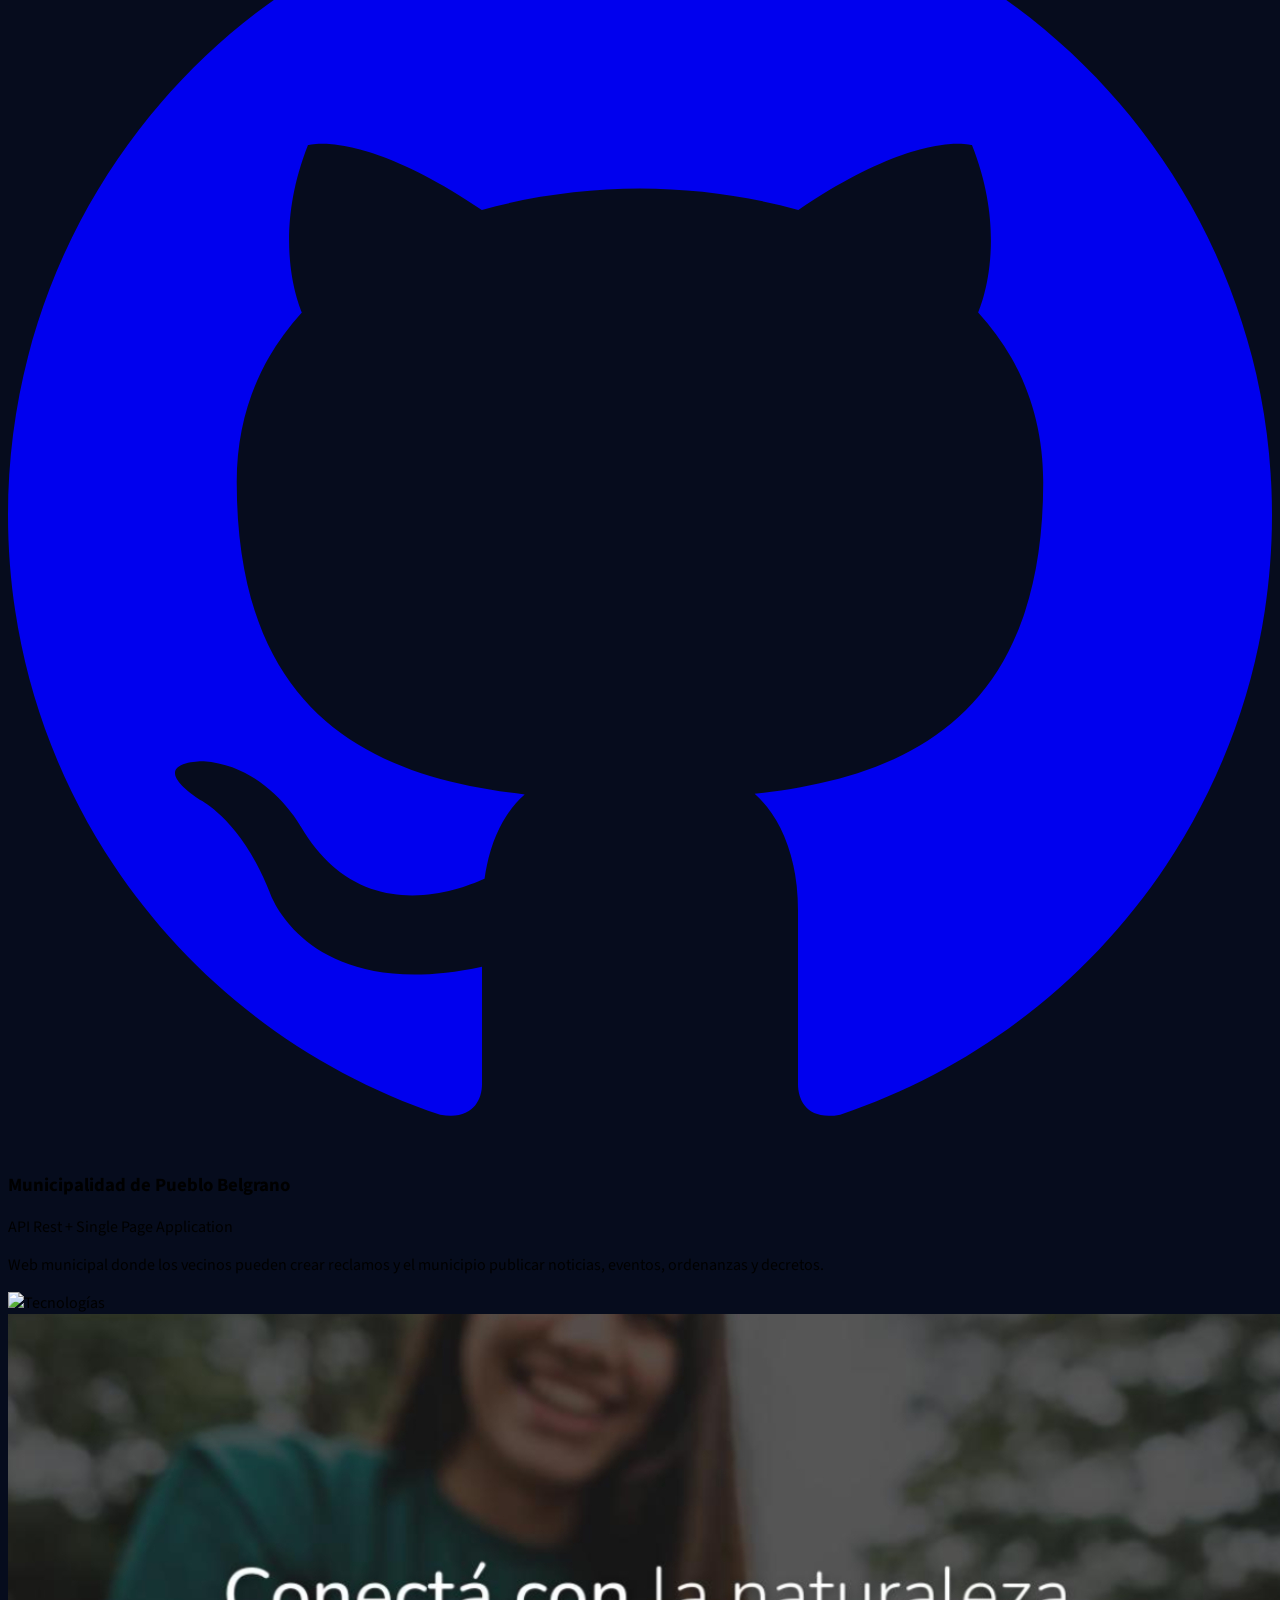
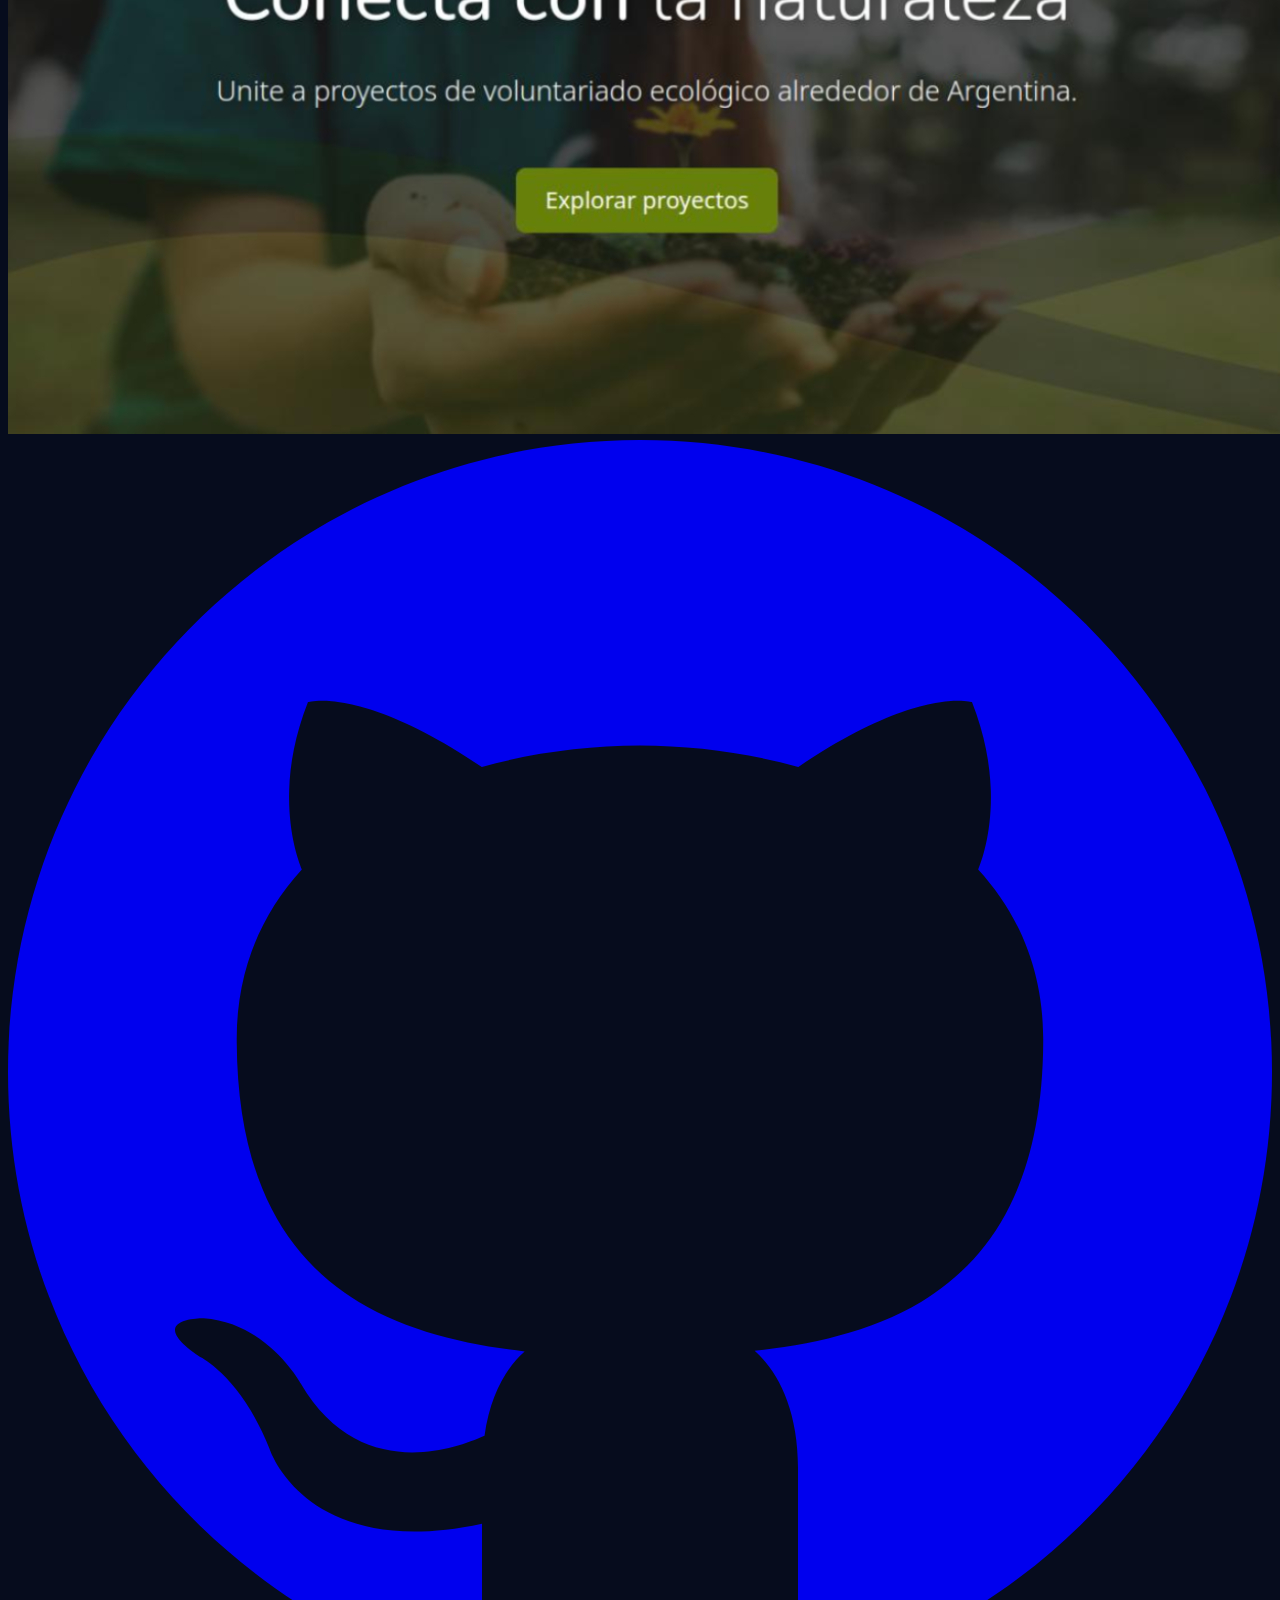
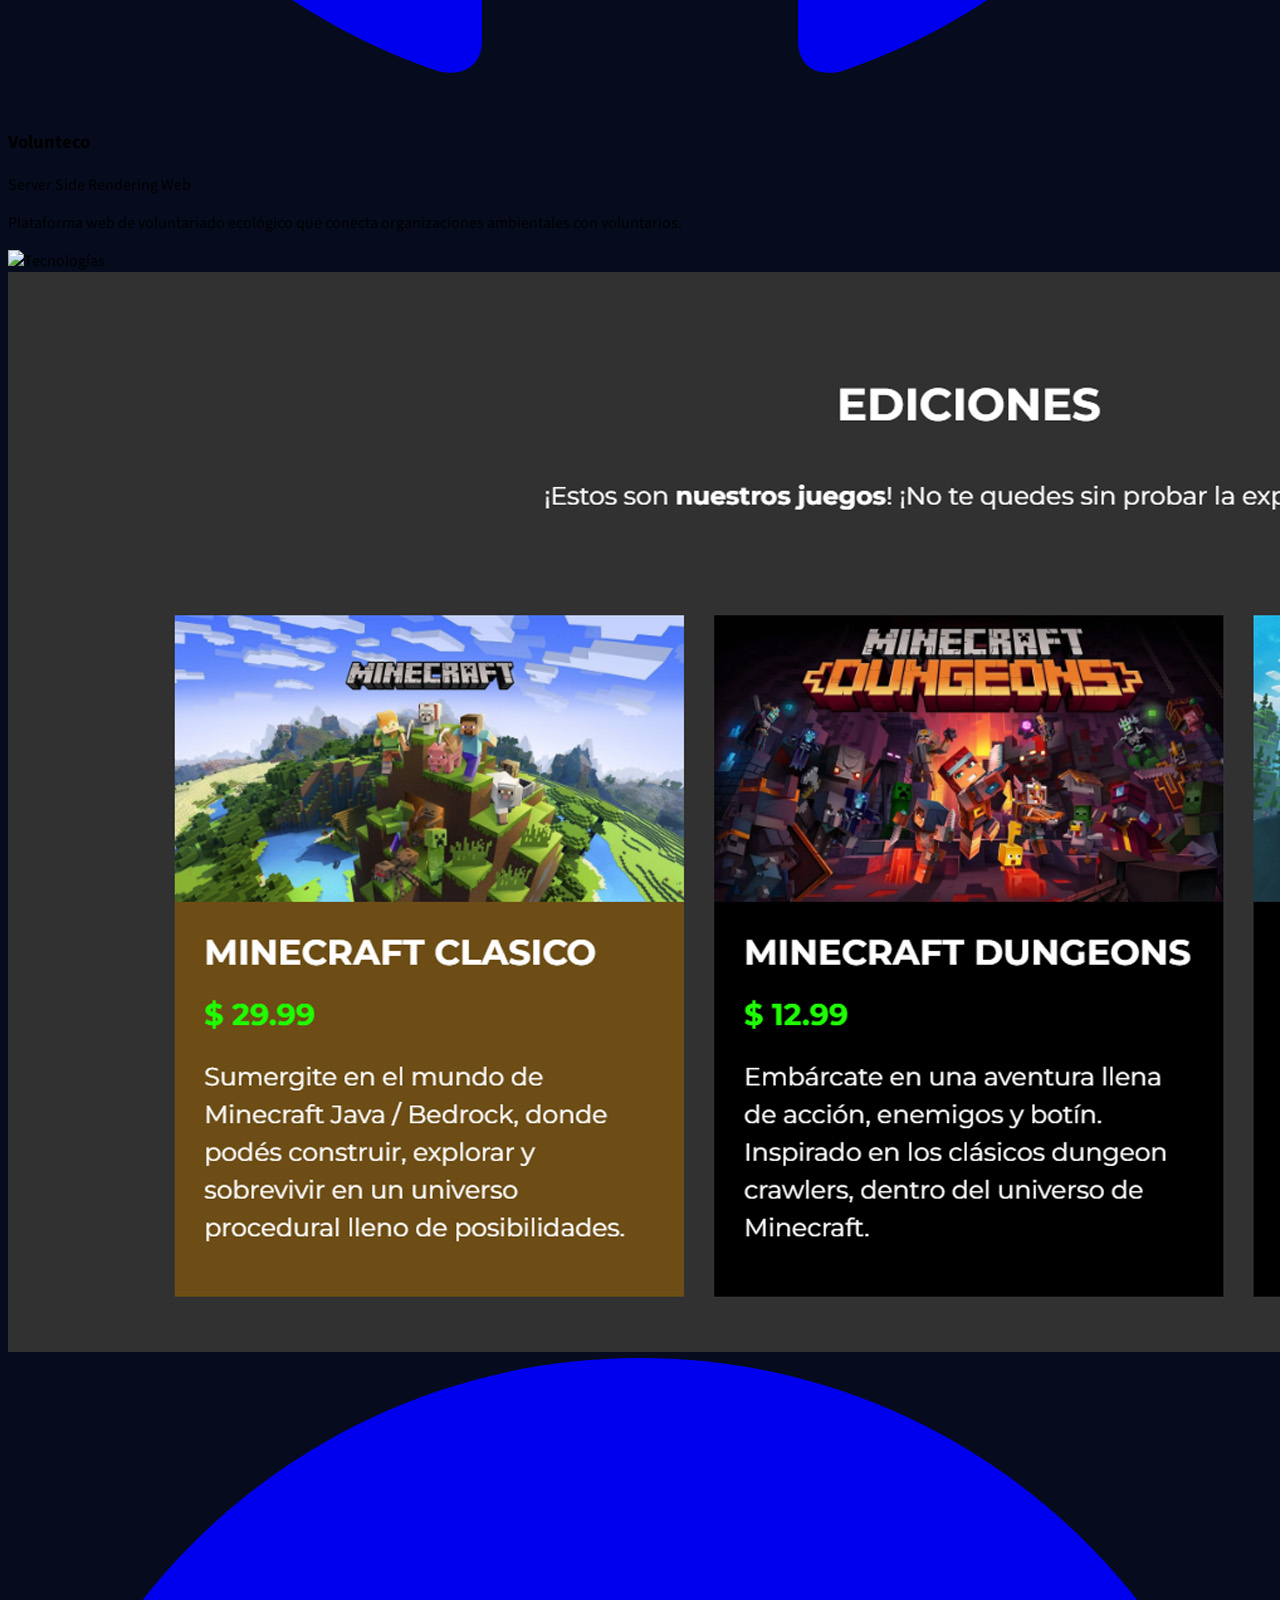
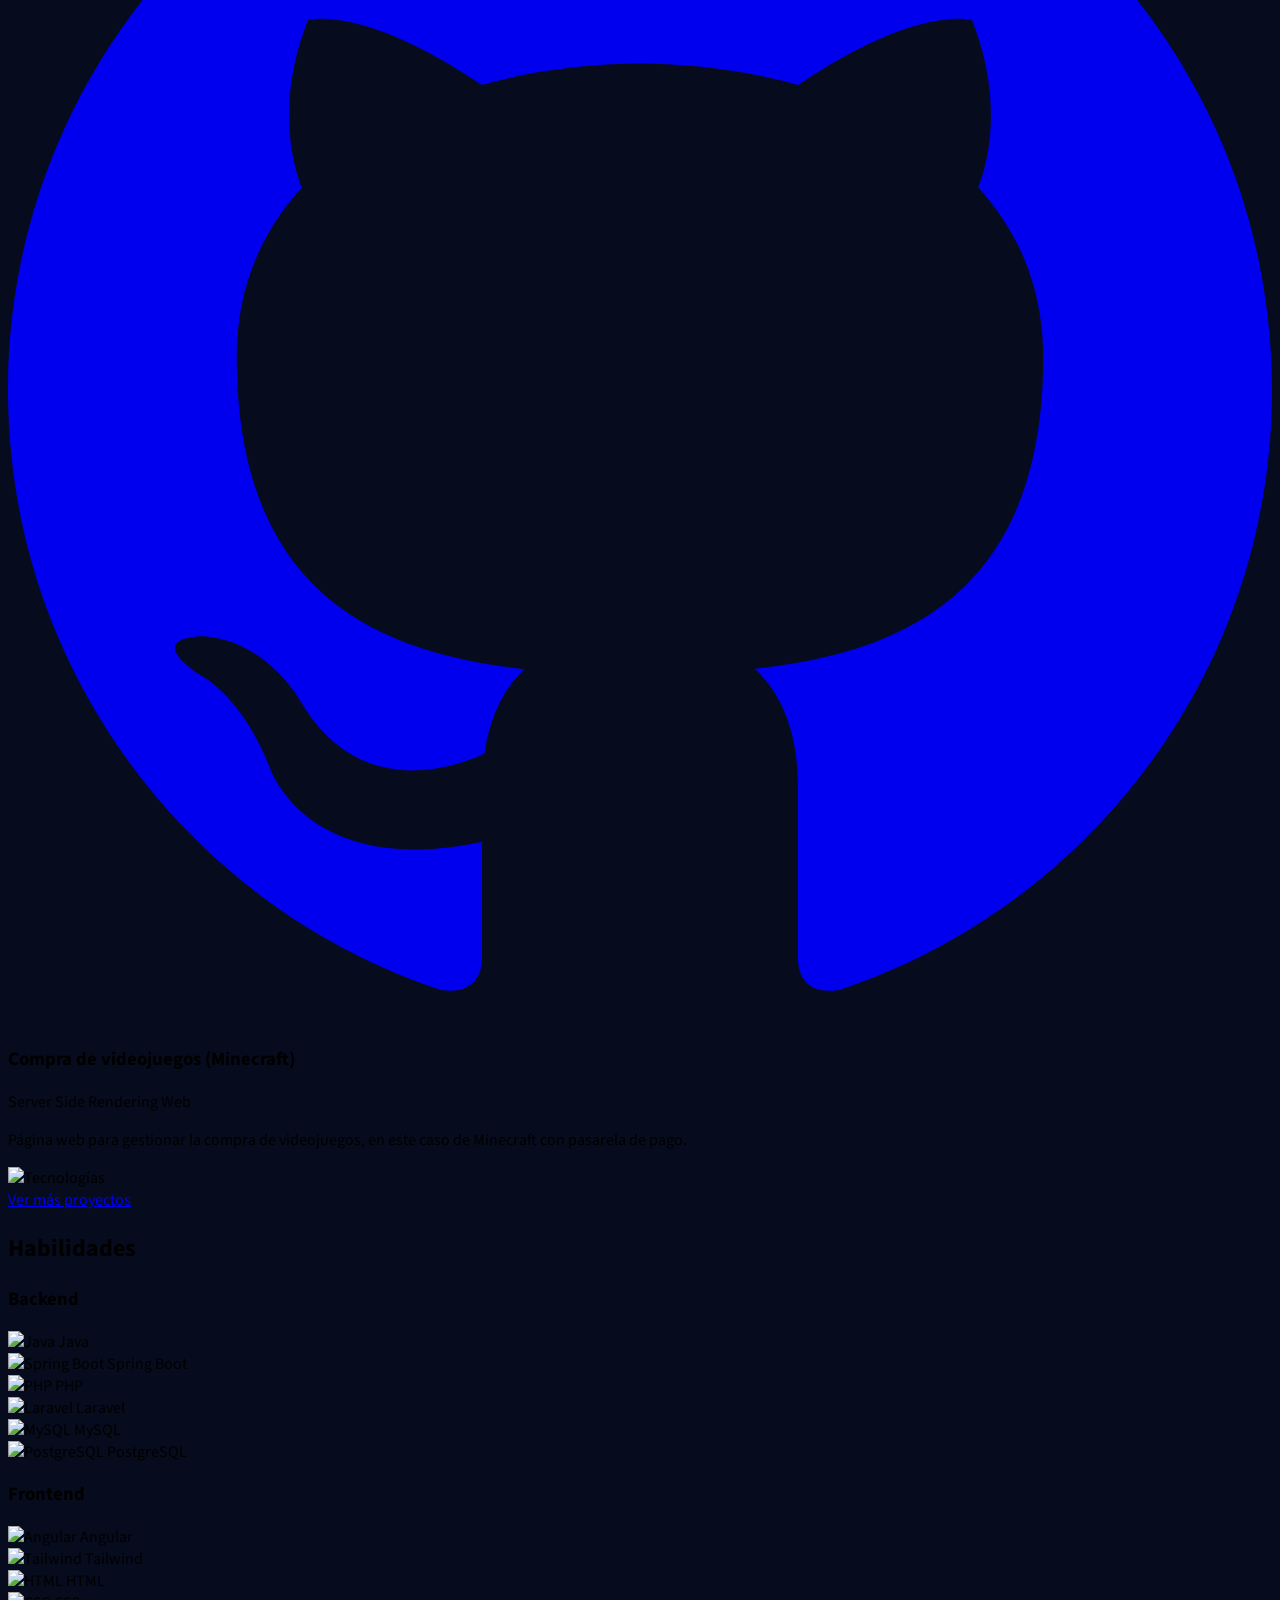
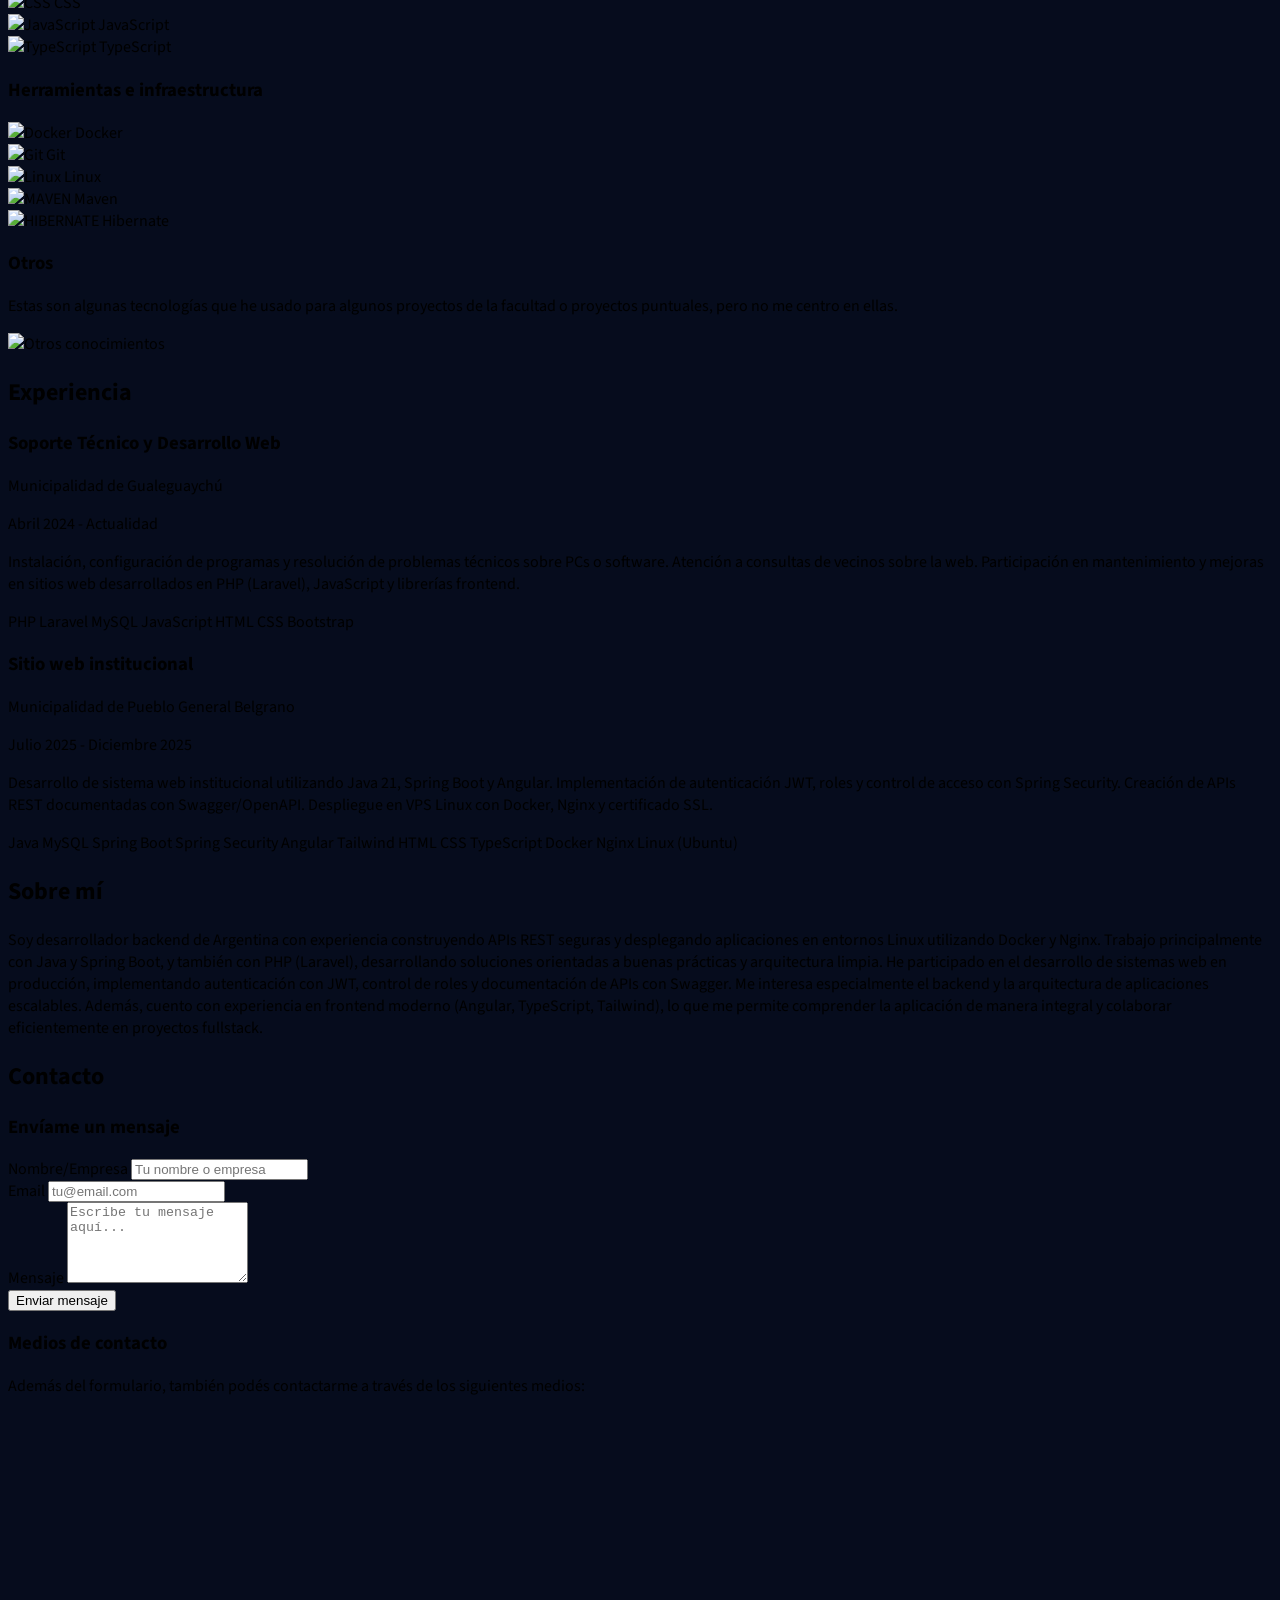
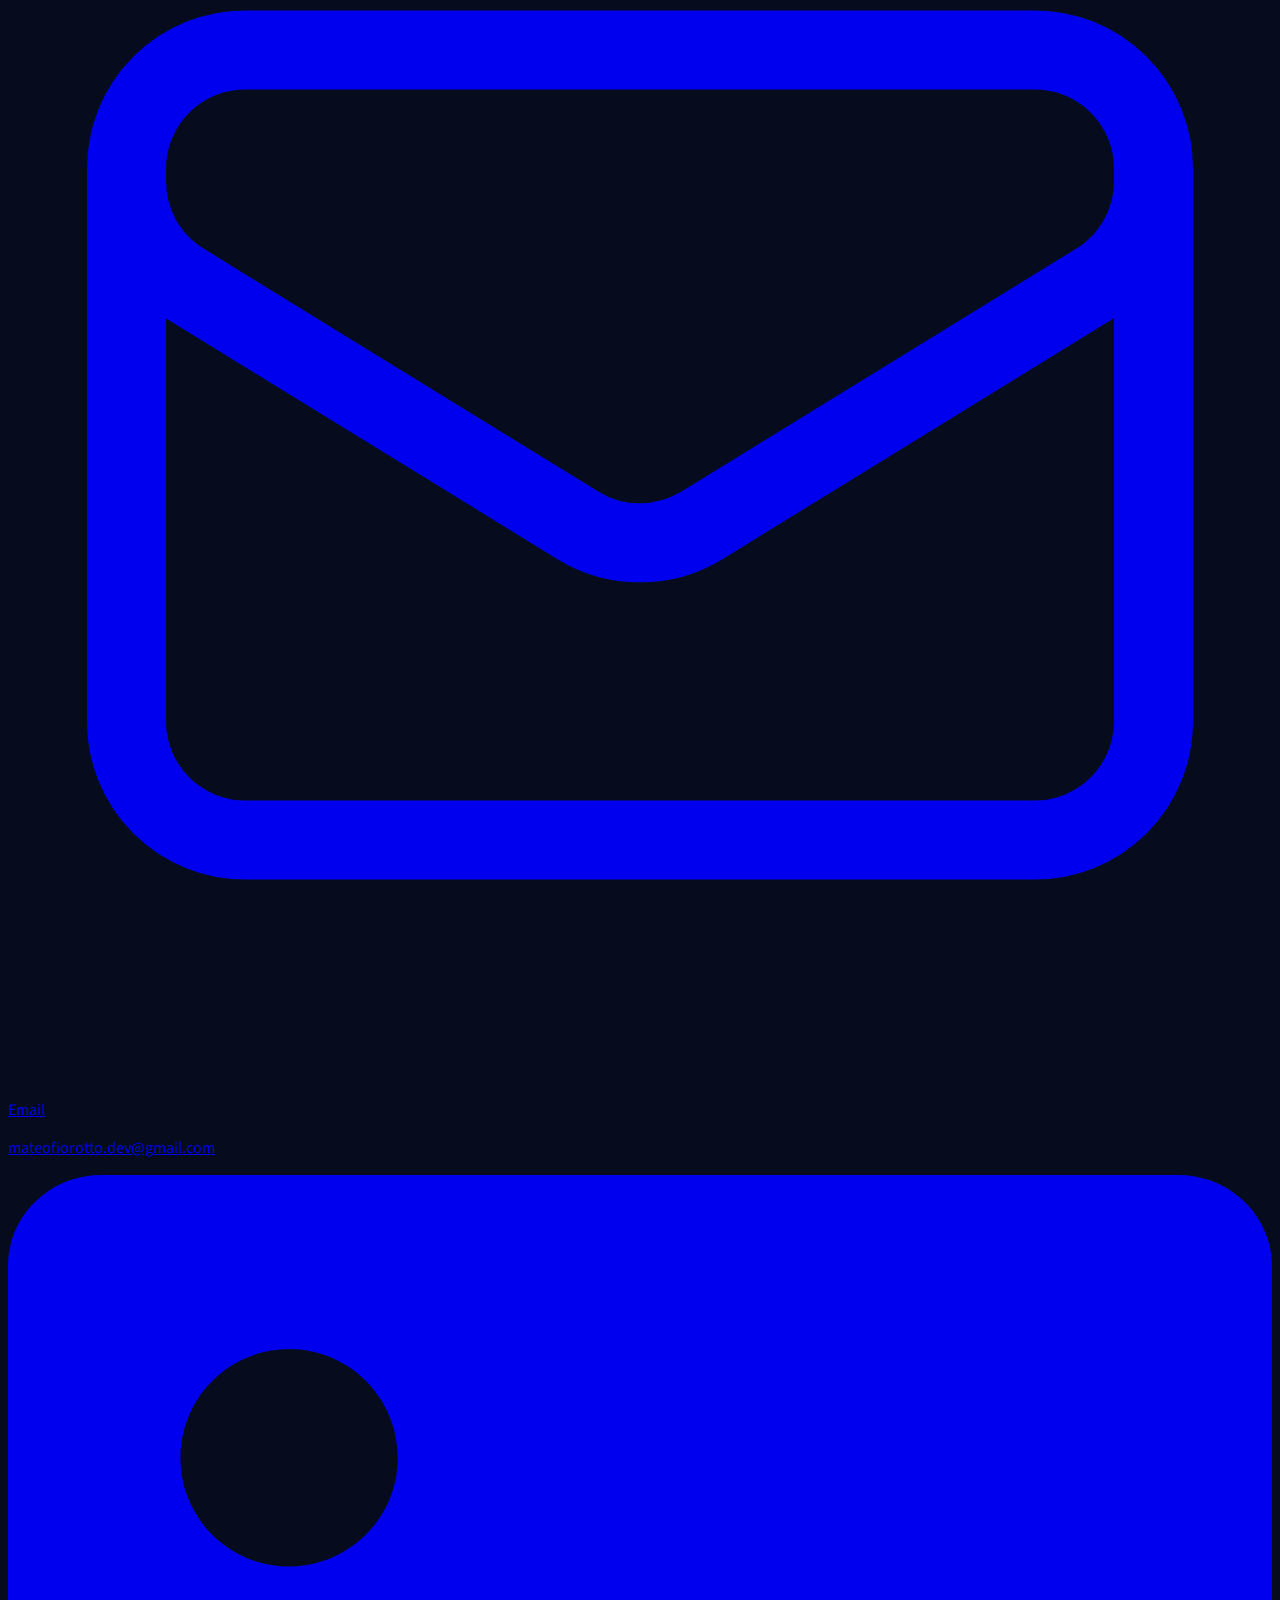
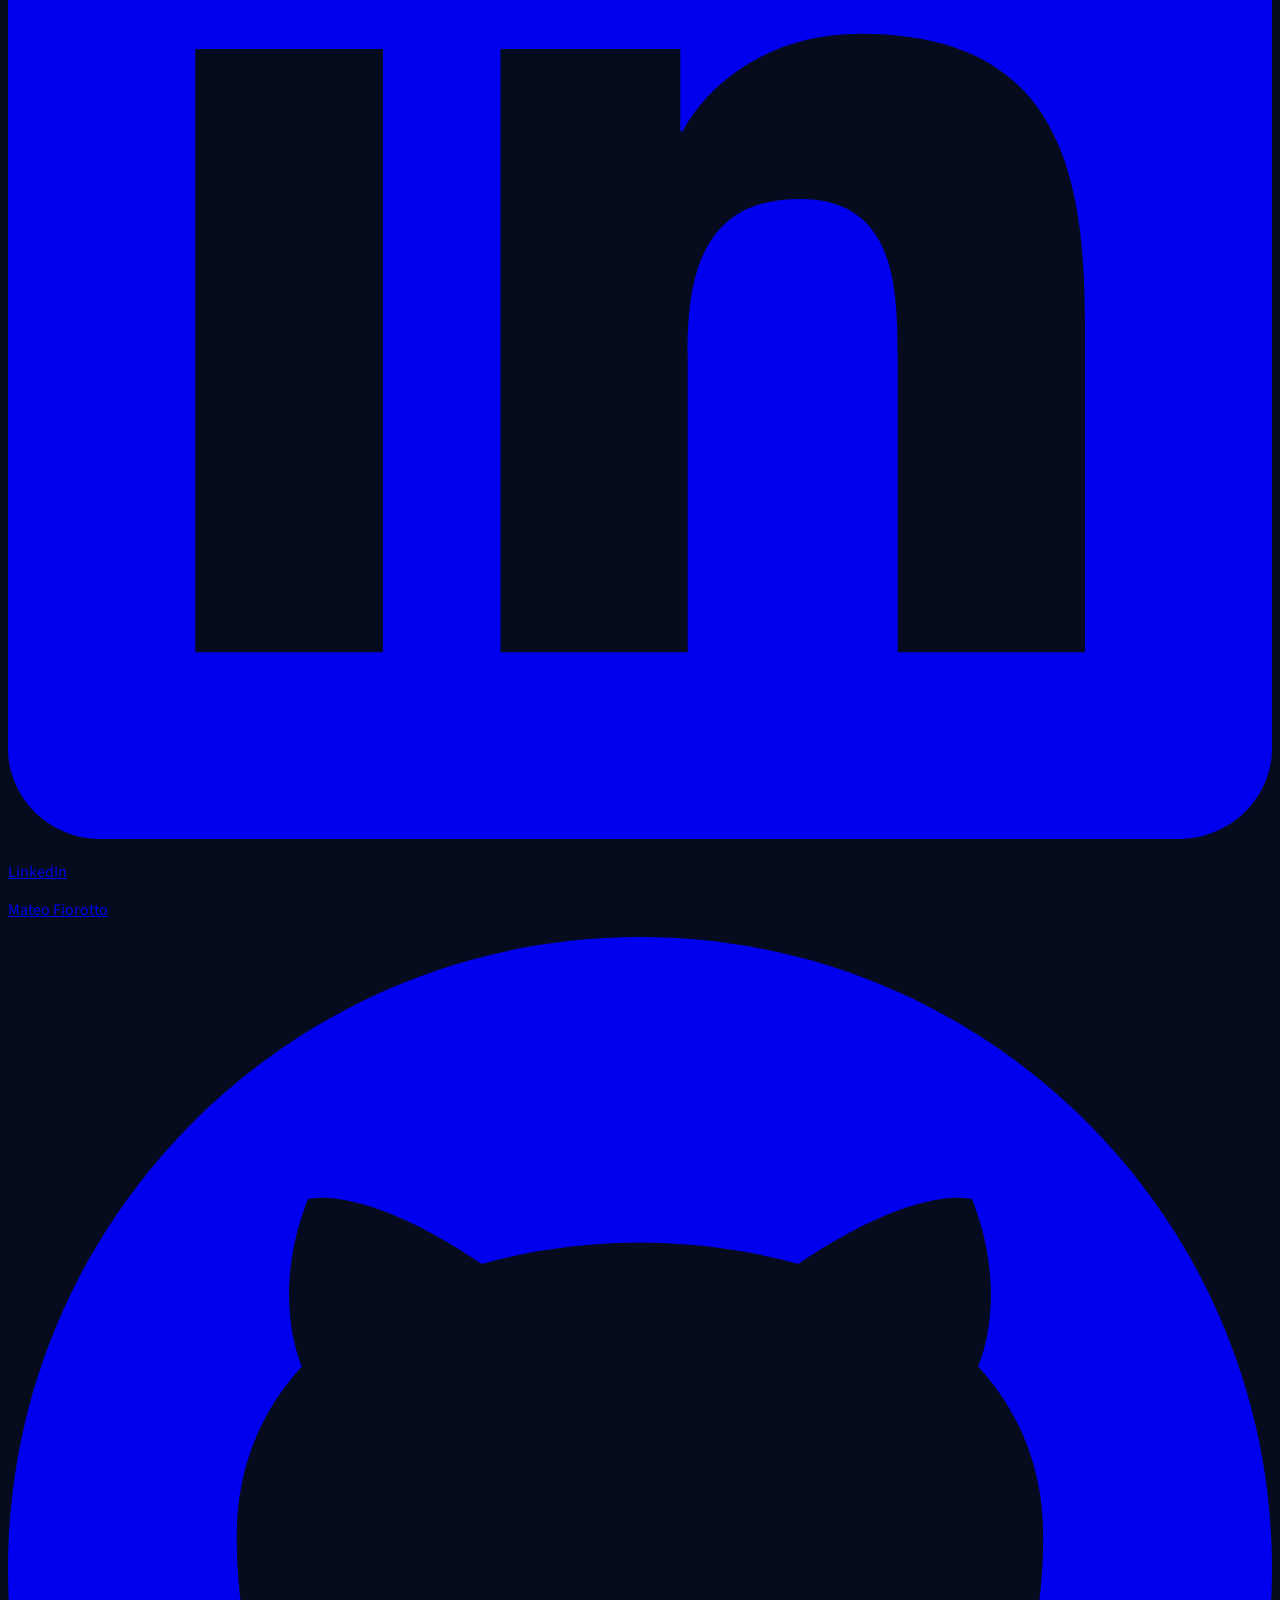
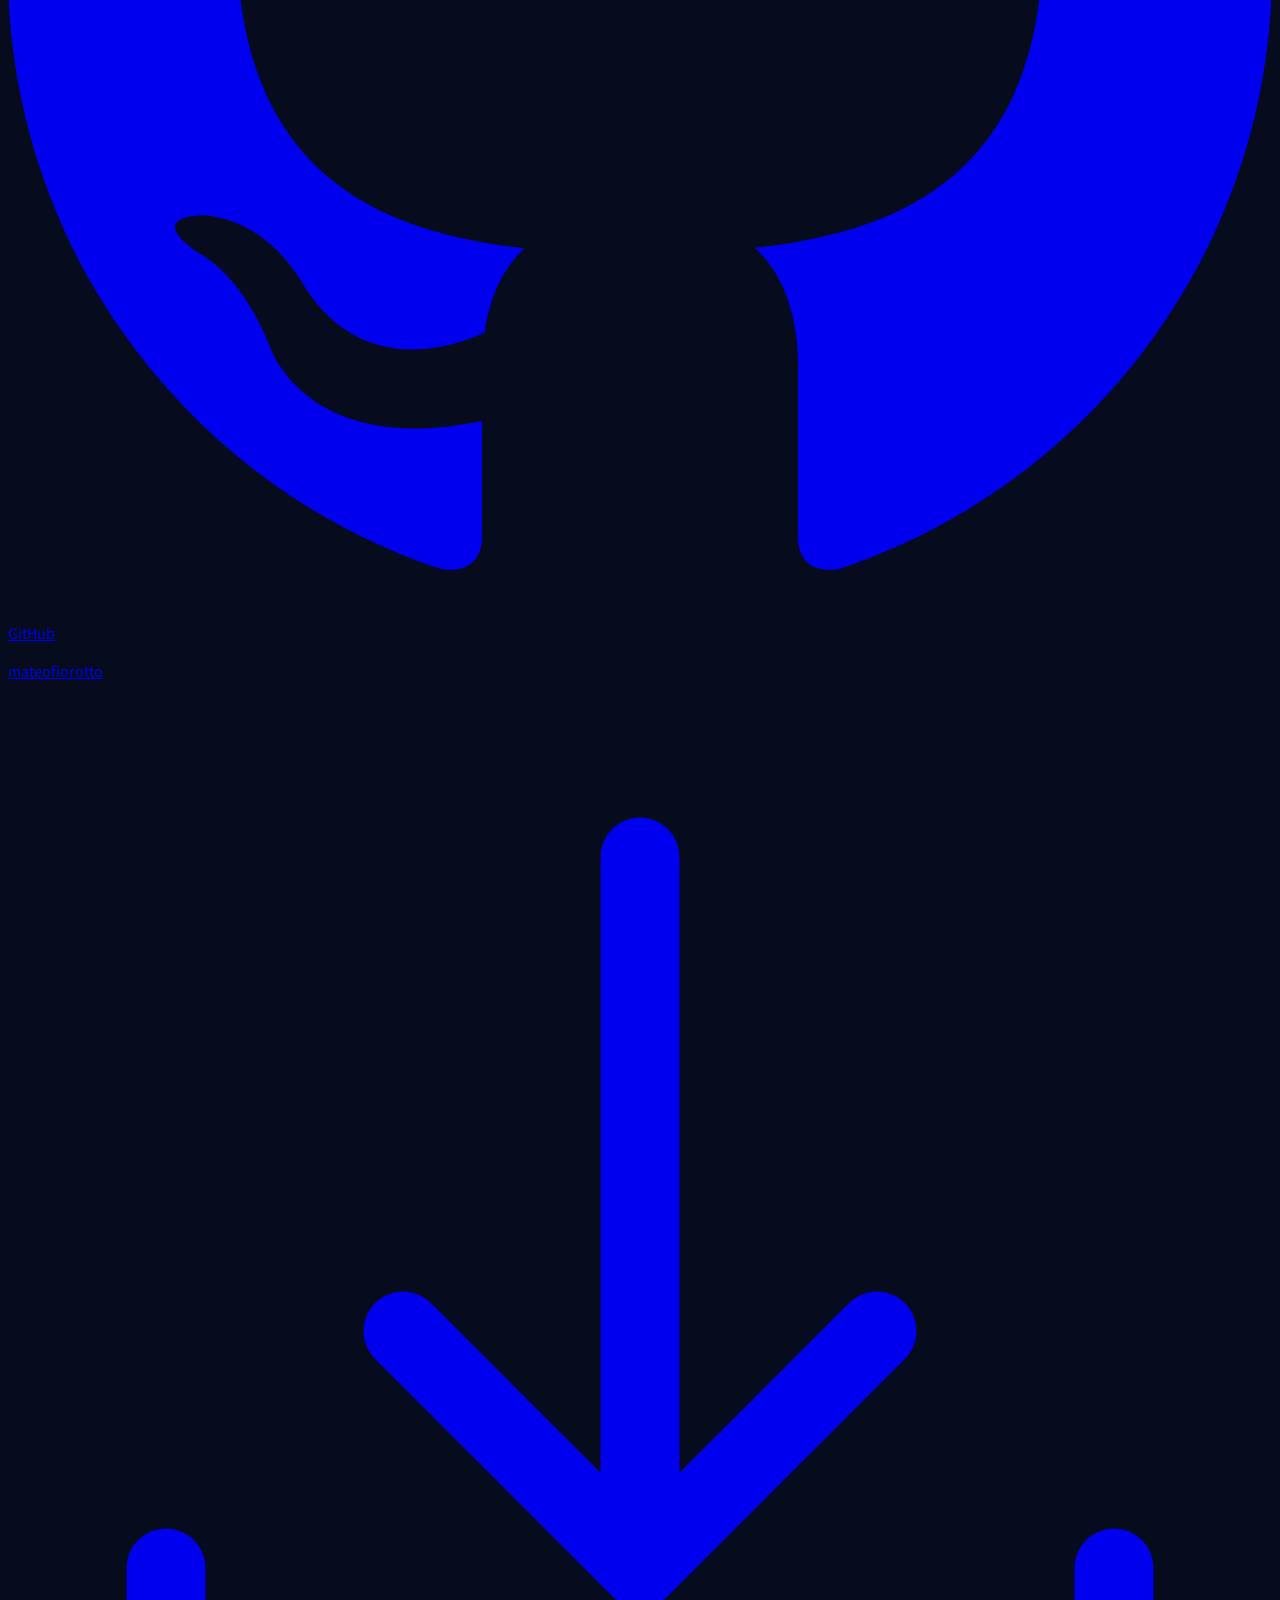
==== commit 953e0dcf: "Ajustes portfolio en español freelance" ====
--- a/index.html
+++ b/index.html
@@ -1,17 +1,17 @@
 <!doctype html>
-<html lang="en">
+<html lang="es">
 
 <head>
     <meta charset="UTF-8" />
     <meta name="viewport"
           content="width=device-width, initial-scale=1.0" />
 
-    <title>Mateo Fiorotto | Desarrollador Web Backend</title>
+    <title>Mateo Fiorotto | Fullstack Web Developer</title>
 
     <!-- Favicon -->
     <link rel="icon"
           type="image/svg+xml"
-          href="/favicon.png" />
+          href="/imgs/favicon.png" />
     <link rel="stylesheet"
           href="styles.css" />
 
@@ -38,22 +38,22 @@
     <meta property="og:type"
           content="website" />
     <meta property="og:title"
-          content="Mateo Fiorotto | Backend Web Developer" />
+          content="Mateo Fiorotto | Desarrollador Web Backend" />
     <meta property="og:description"
           content="Desarrollador web backend enfocado en construir APIs escalables y seguras principalmente con Java (Spring) y PHP (Laravel). Tambien tengo con conocimiento en frontend para crear soluciones completas." />
     <meta property="og:url"
           content="https://mateofiorotto.dev/" />
     <meta property="og:image"
-          content="https://mateofiorotto.dev/favicon.jpg" />
+          content="https://mateofiorotto.dev/imgs/favicon.png" />
 
     <meta name="twitter:card"
           content="summary_large_image" />
     <meta name="twitter:title"
-          content="Mateo Fiorotto | Backend Web Developer" />
+          content="Mateo Fiorotto | Desarrollador Web Backend" />
     <meta name="twitter:description"
           content="Desarrollador web backend enfocado en construir APIs escalables y seguras principalmente con Java (Spring) y PHP (Laravel). Tambien tengo con conocimiento en frontend para crear soluciones completas." />
     <meta name="twitter:image"
-          content="https://mateofiorotto.dev/favicon.jpg" />
+          content="https://mateofiorotto.dev/imgs/favicon.png" />
 
     <script src="https://cdn.jsdelivr.net/npm/@tailwindcss/browser@4"></script>
 
@@ -70,7 +70,7 @@
   "@context": "https://schema.org",
   "@type": "WebSite",
   "name": "Mateo Fiorotto",
-  "alternateName": "Mateo Fiorotto | Backend Web Developer",
+  "alternateName": "Mateo Fiorotto | Desarrollador Web Backend",
   "url": "https://mateofiorotto.dev/"
 }
 </script>
@@ -81,7 +81,7 @@
   "@type": "Person",
   "name": "Mateo Fiorotto",
   "url": "https://mateofiorotto.dev/",
-  "jobTitle": "Backend Web Developer",
+  "jobTitle": "Desarrollador Web Backend",
   "sameAs": [
     "https://www.linkedin.com/in/mateo-fiorotto",
     "https://github.com/mateofiorotto"
@@ -293,22 +293,6 @@
                                  class="w-full h-48 object-cover group-hover:scale-105 transition-transform duration-300">
 
                             <div class="absolute top-3 right-3 flex gap-2">
-                                <a href="https://volunte-co.dcoworks.com/"
-                                   target="_blank"
-                                   rel="noopener noreferrer"
-                                   class="p-2 bg-slate-900/80 backdrop-blur rounded-lg hover:bg-blue-500 transition-colors"
-                                   title="Ir a la web">
-                                    <svg xmlns="http://www.w3.org/2000/svg"
-                                         fill="none"
-                                         viewBox="0 0 24 24"
-                                         stroke-width="1.5"
-                                         stroke="currentColor"
-                                         class="w-5 h-5 text-white">
-                                        <path stroke-linecap="round"
-                                              stroke-linejoin="round"
-                                              d="M12 21a9.004 9.004 0 008.716-6.747M12 21a9.004 9.004 0 01-8.716-6.747M12 21c2.485 0 4.5-4.03 4.5-9S14.485 3 12 3m0 18c-2.485 0-4.5-4.03-4.5-9S9.515 3 12 3m0 0a8.997 8.997 0 017.843 4.582M12 3a8.997 8.997 0 00-7.843 4.582m15.686 0A11.953 11.953 0 0112 10.5c-2.998 0-5.74-1.1-7.843-2.918m15.686 0A8.959 8.959 0 0121 12c0 .778-.099 1.533-.284 2.253m0 0A17.919 17.919 0 0112 16.5c-3.162 0-6.133-.815-8.716-2.247m0 0A9.015 9.015 0 013 12c0-1.605.42-3.113 1.157-4.418" />
-                                    </svg>
-                                </a>
 
                                 <a href="https://github.com/mateofiorotto/volunteco"
                                    target="_blank"
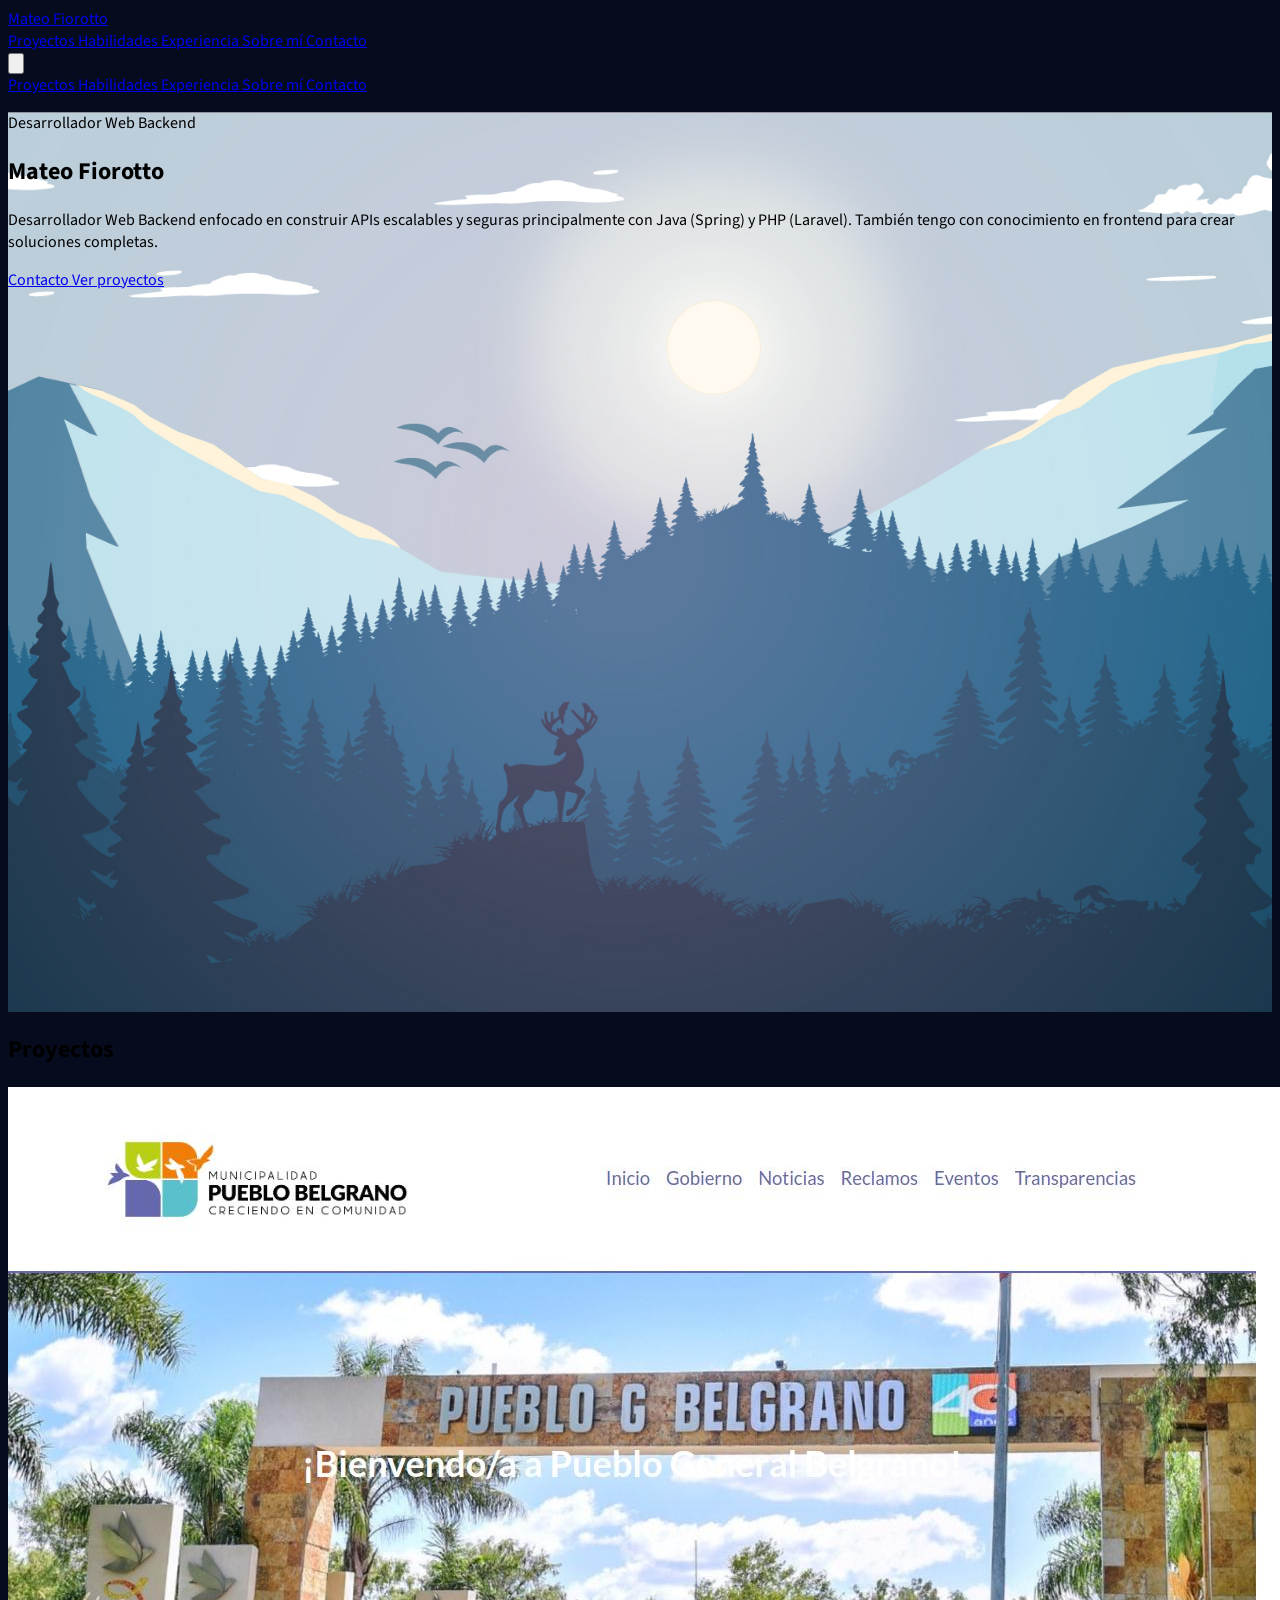
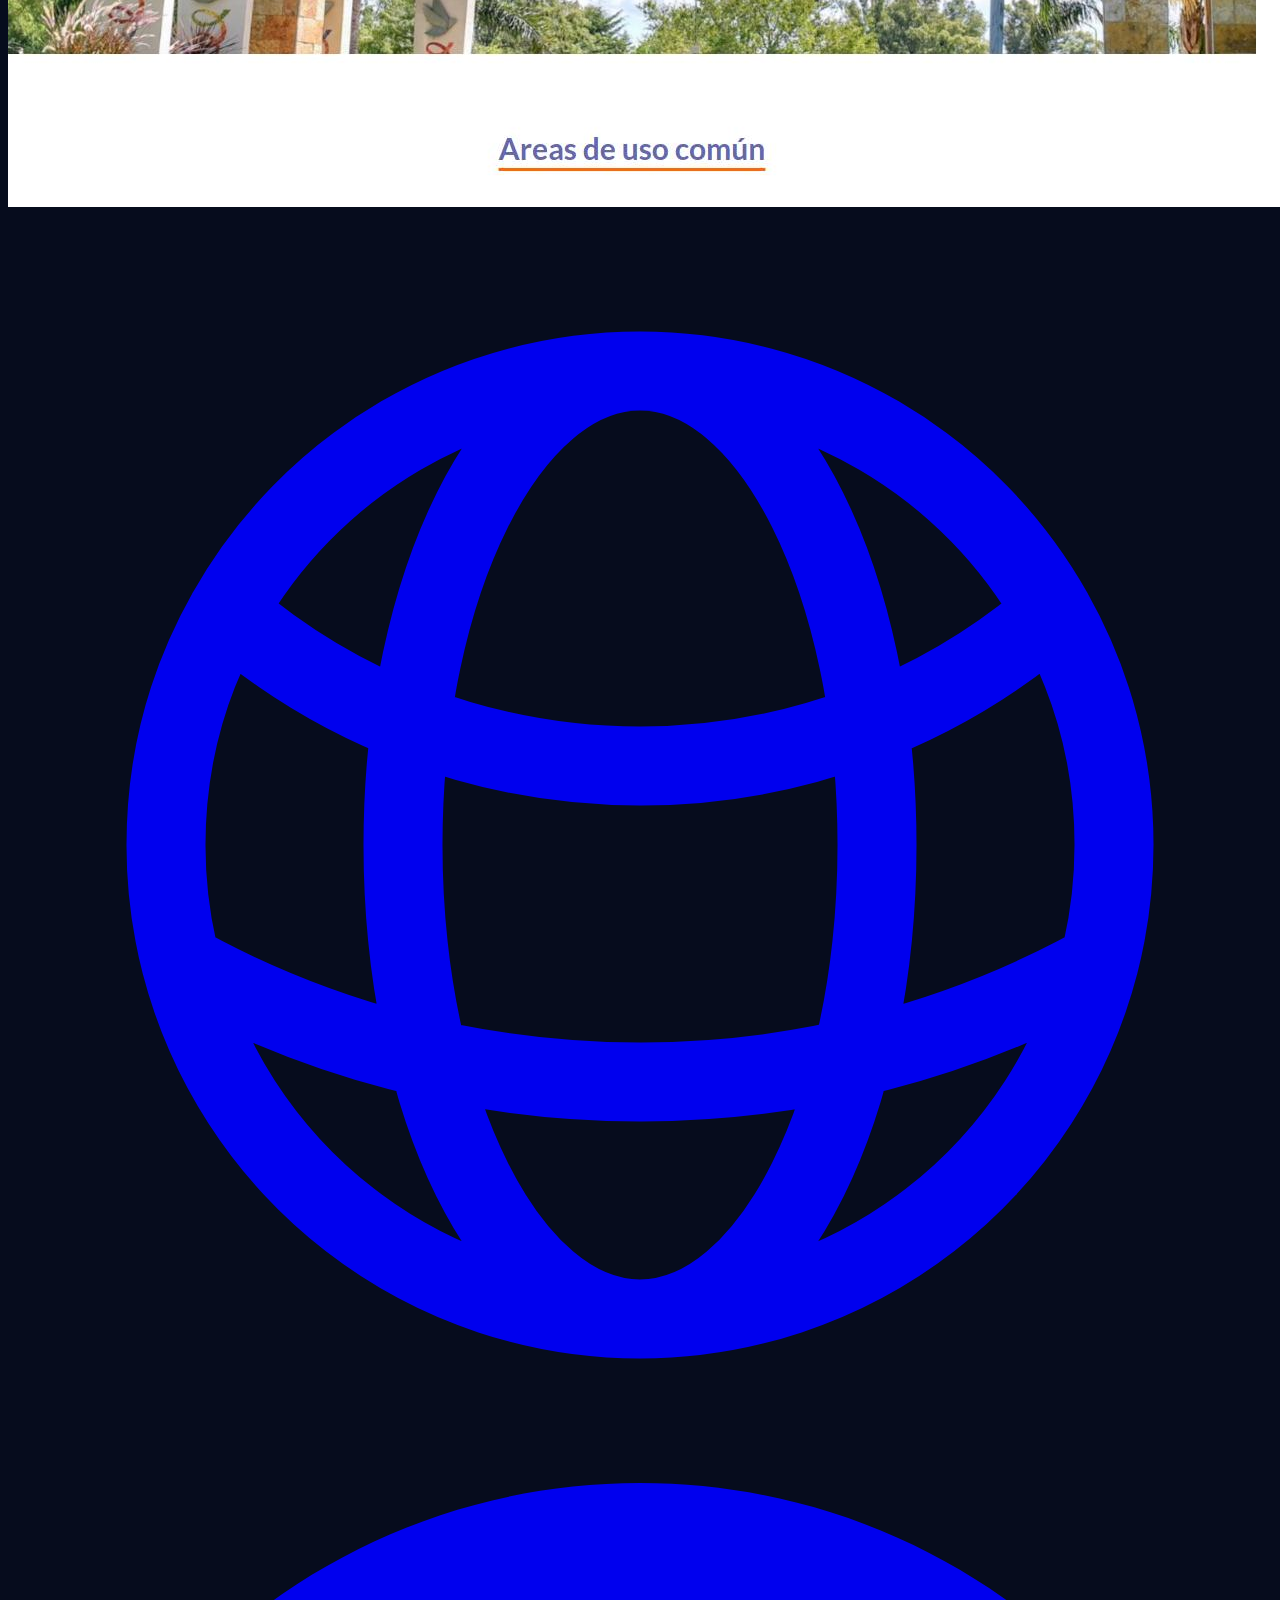
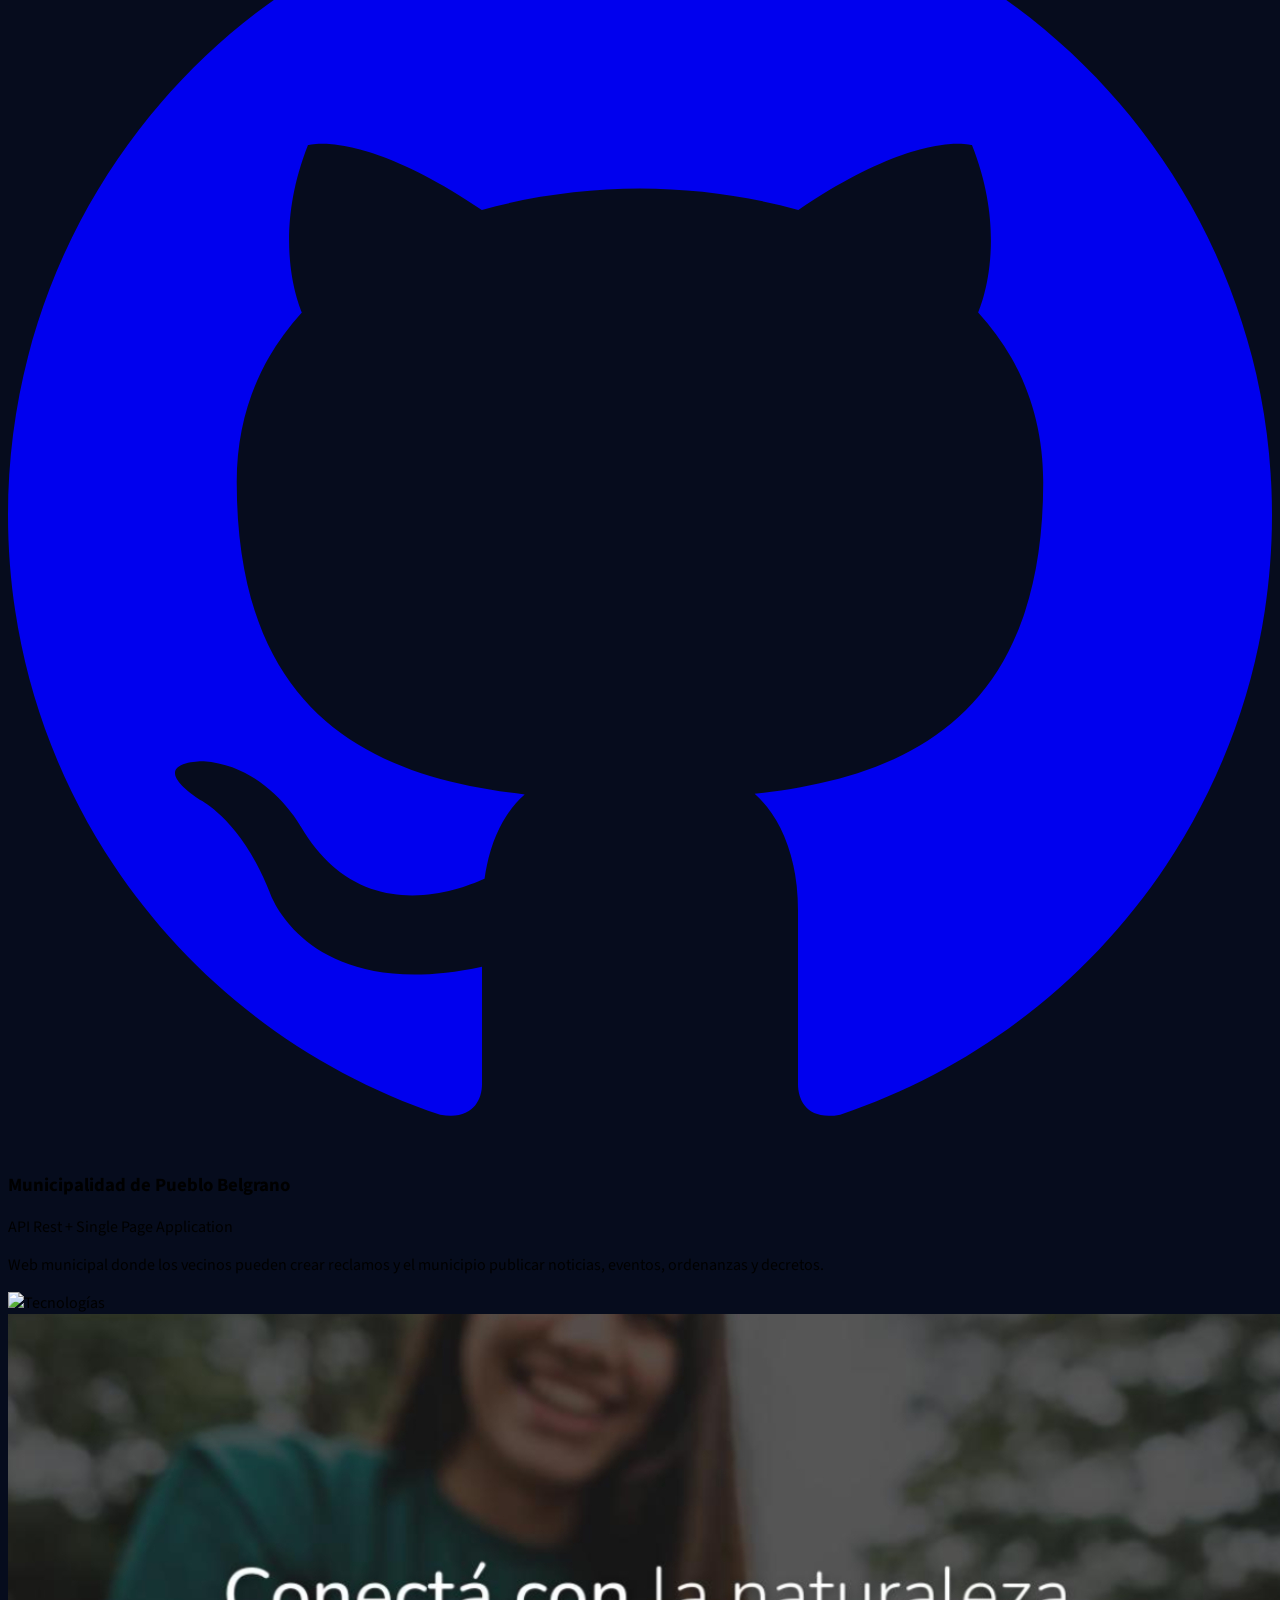
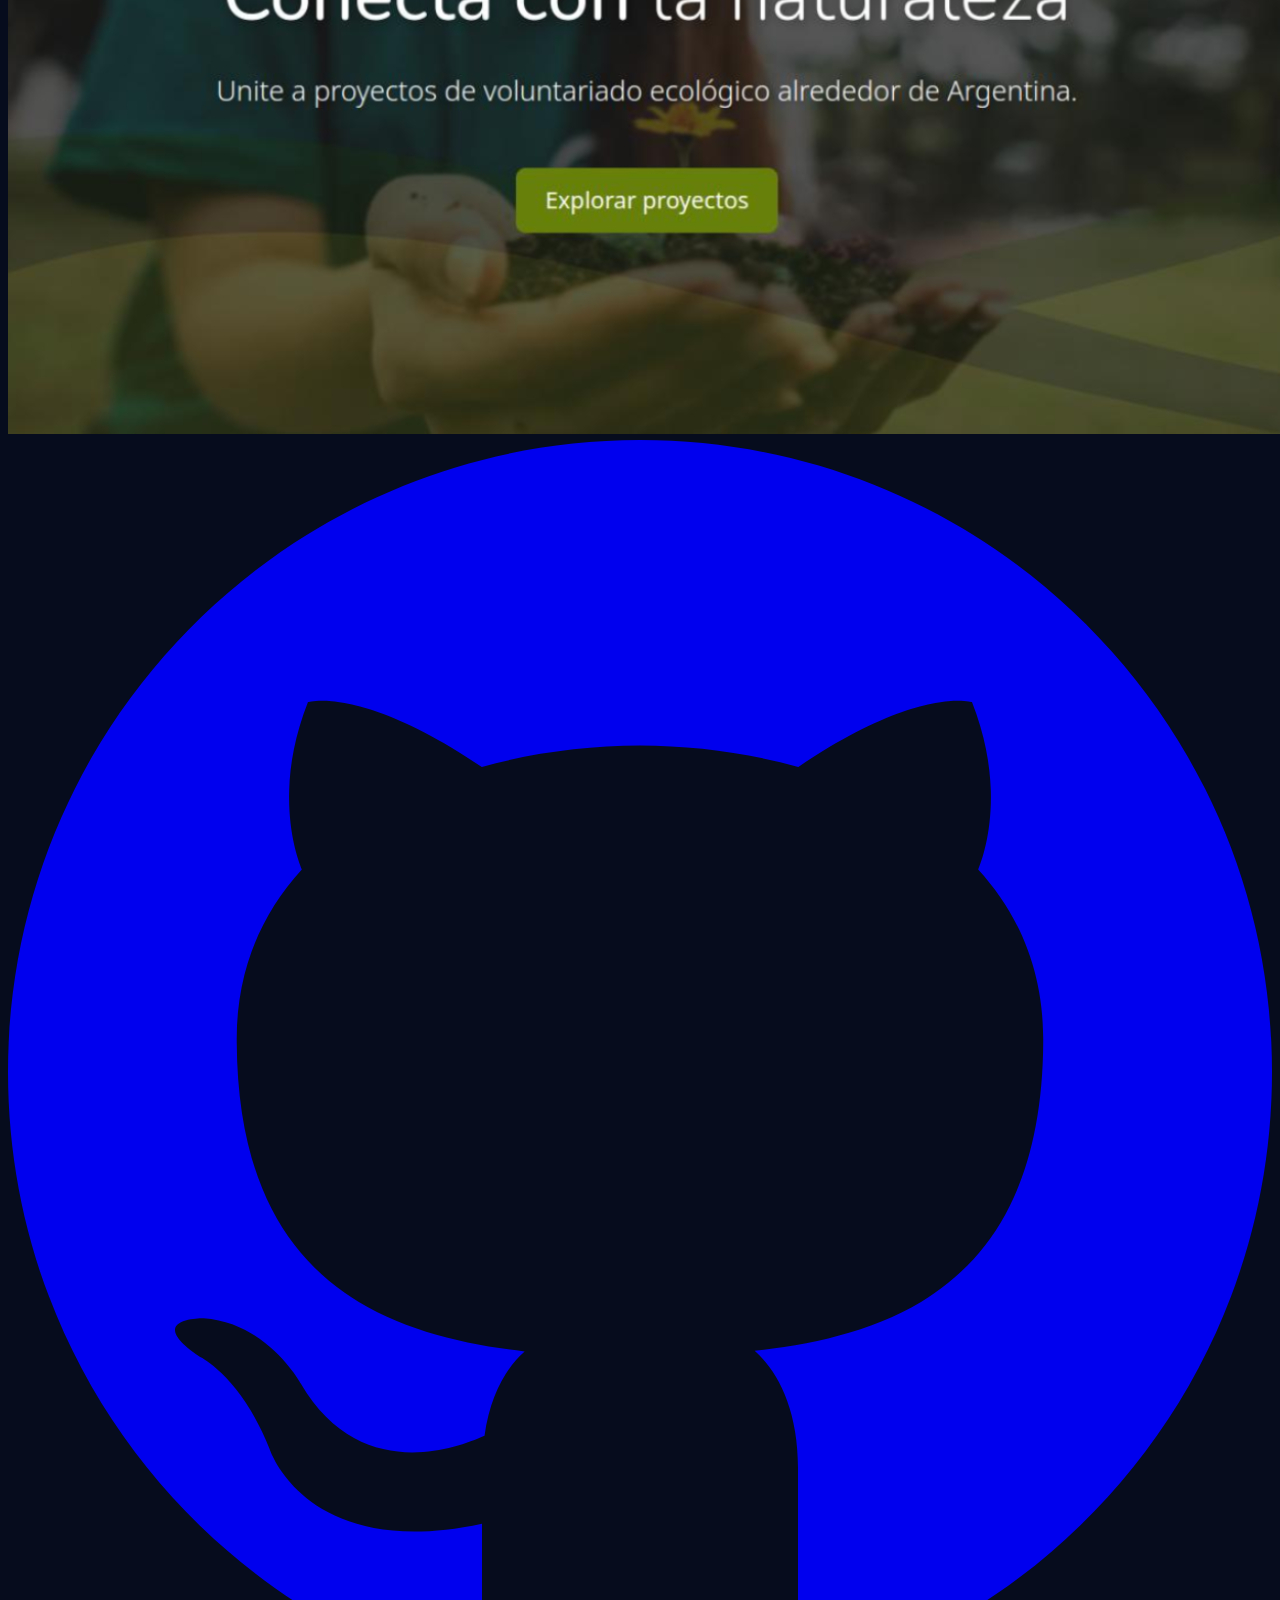
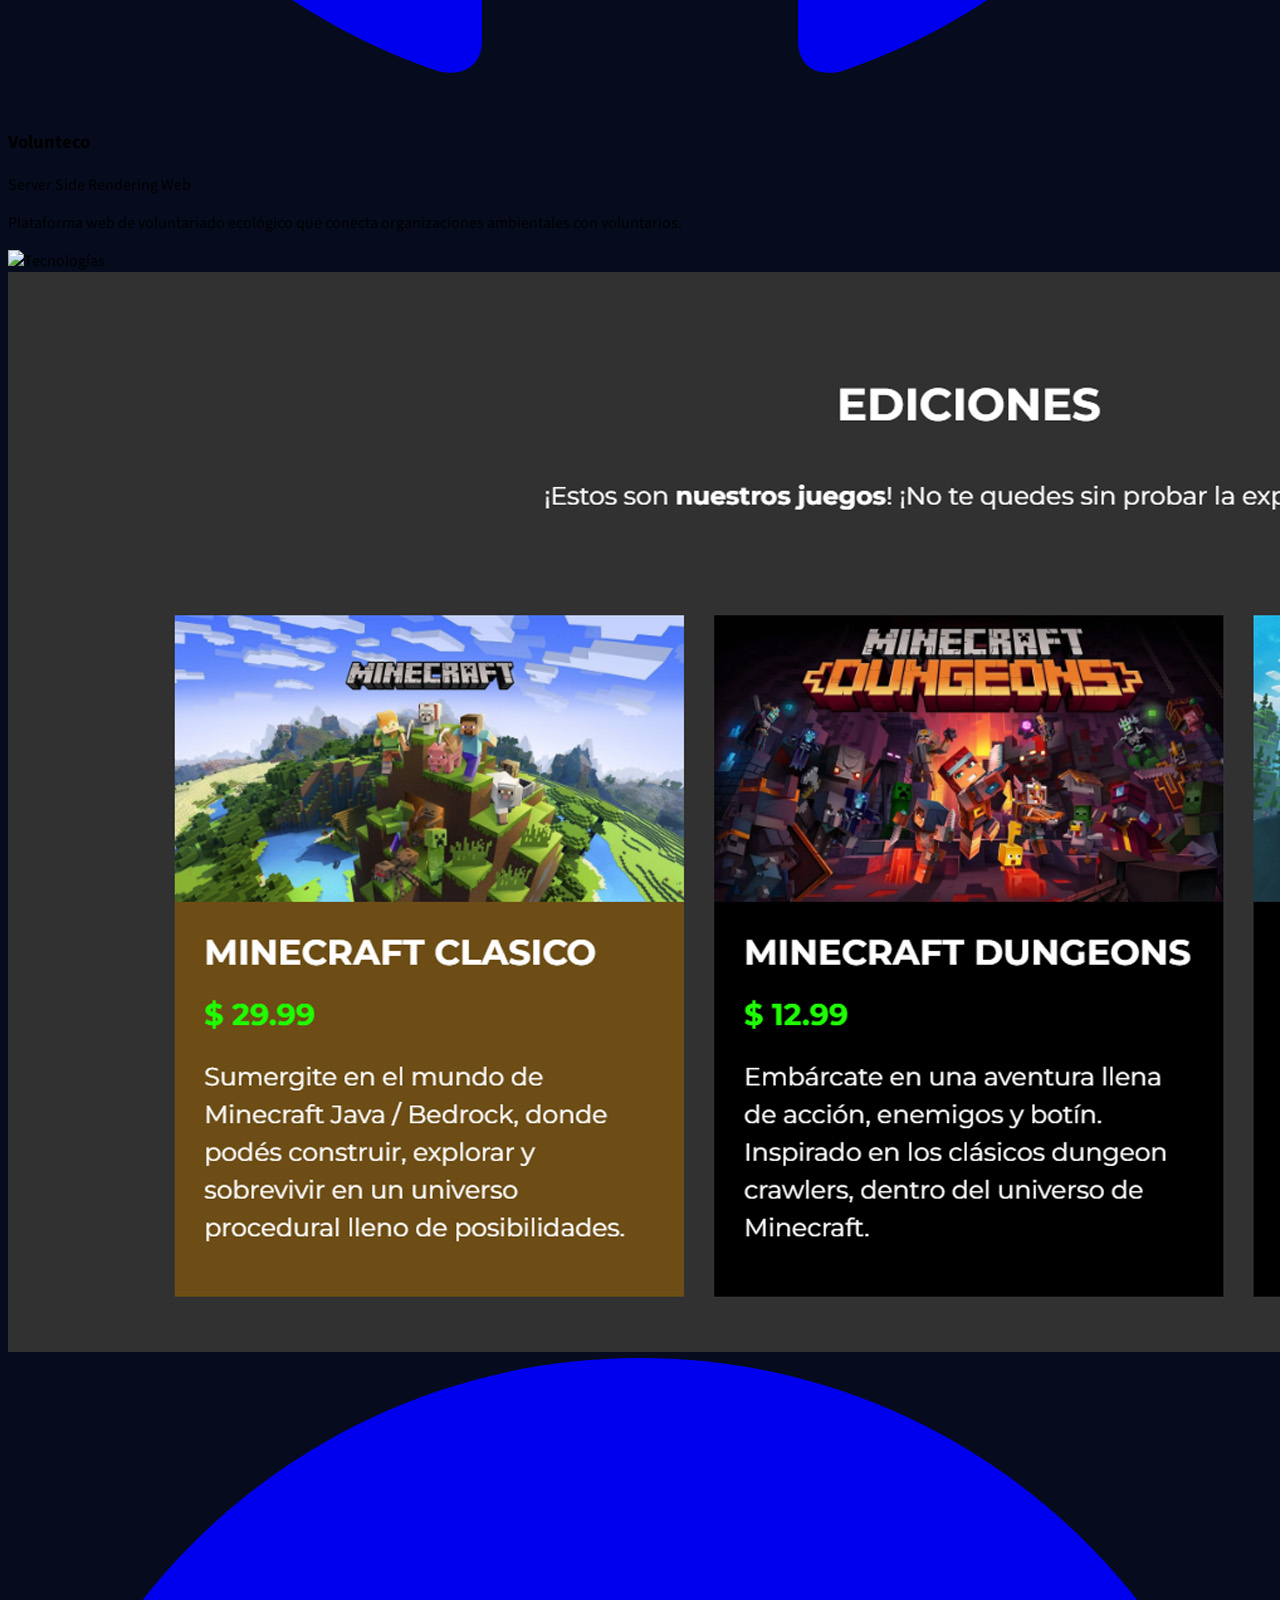
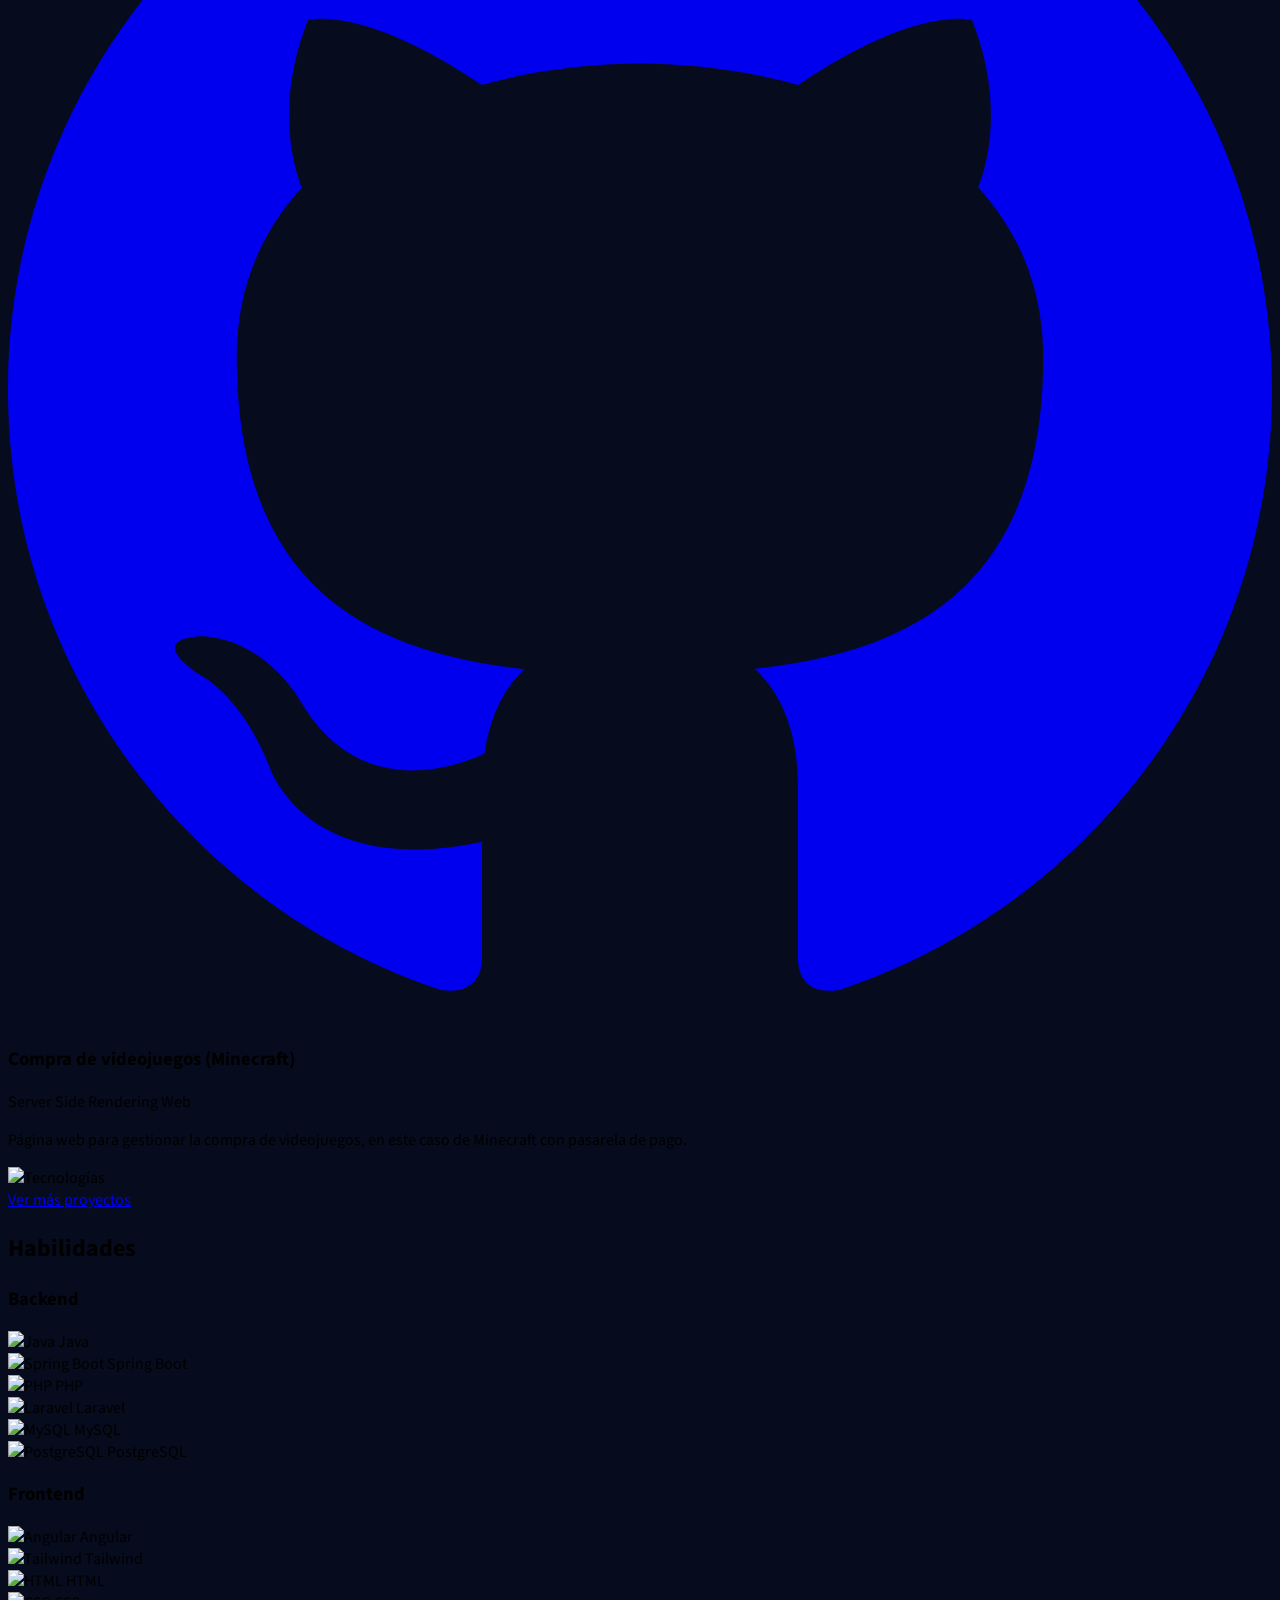
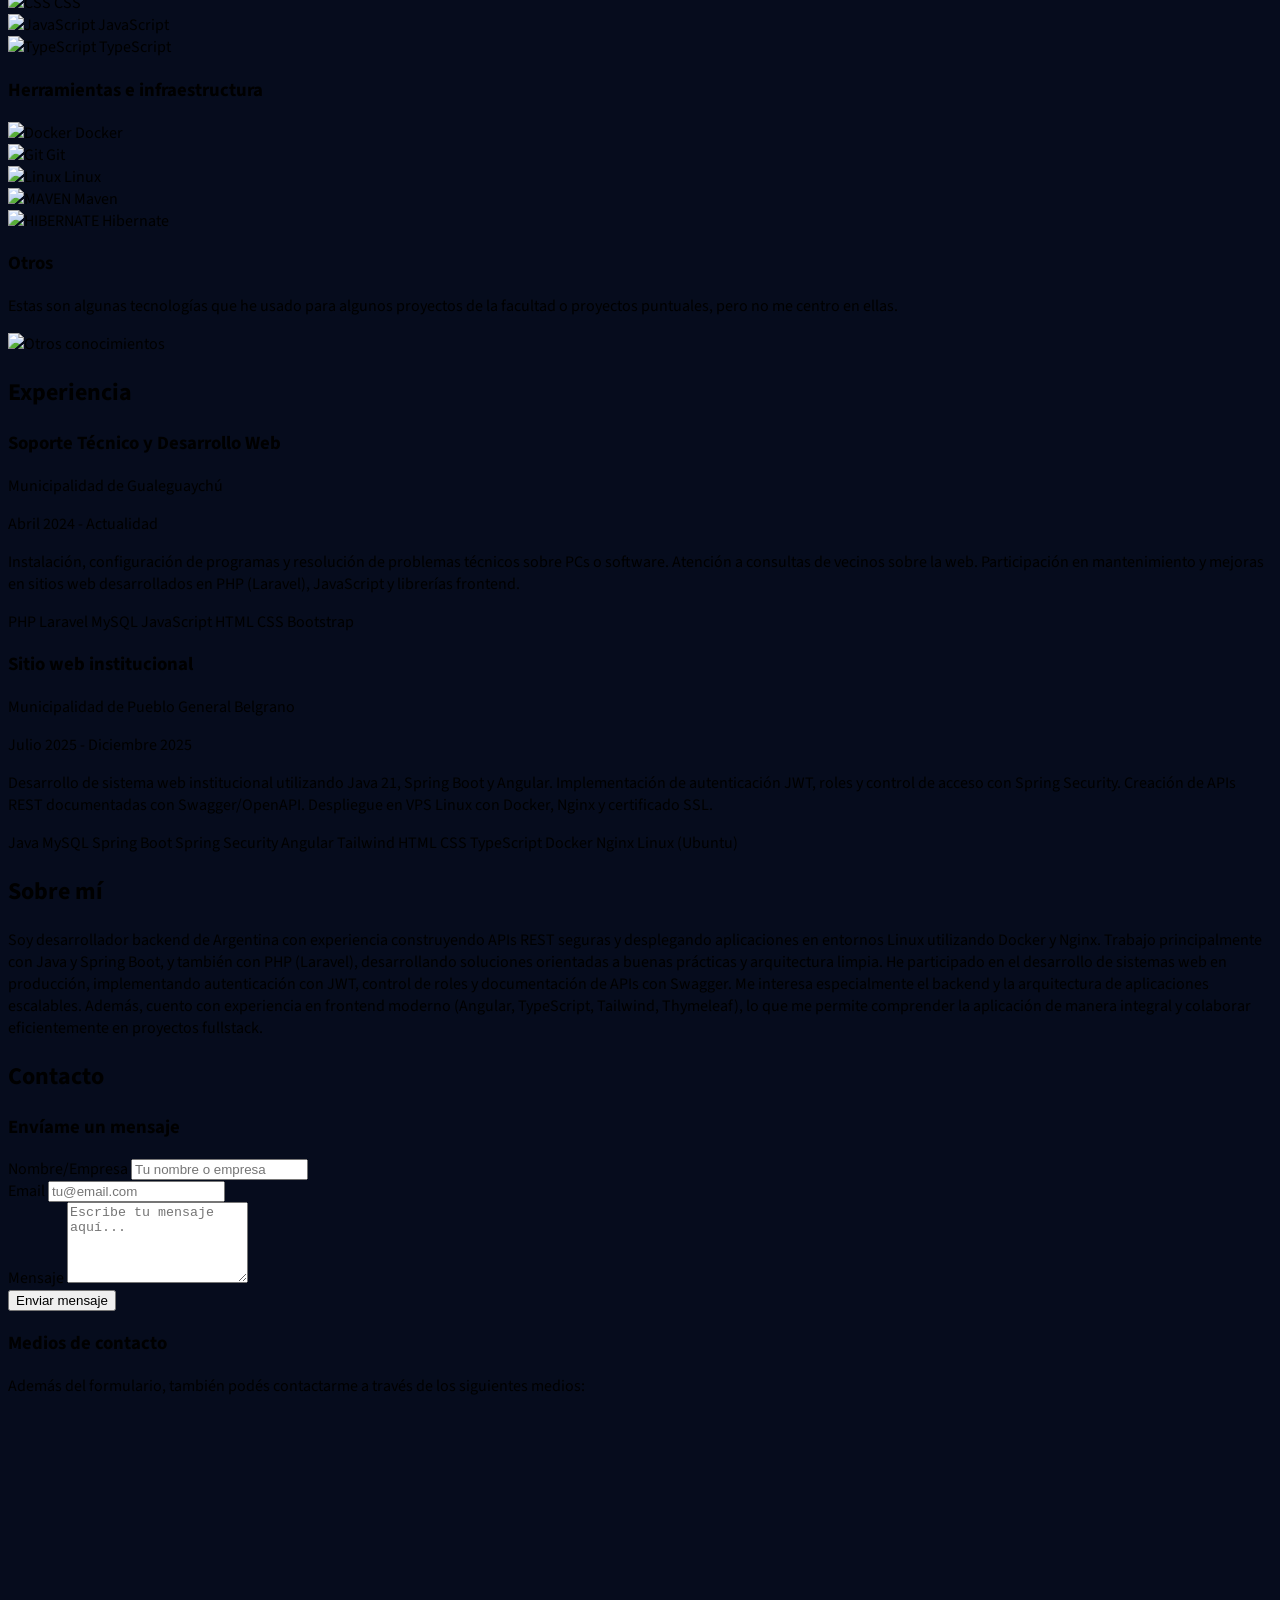
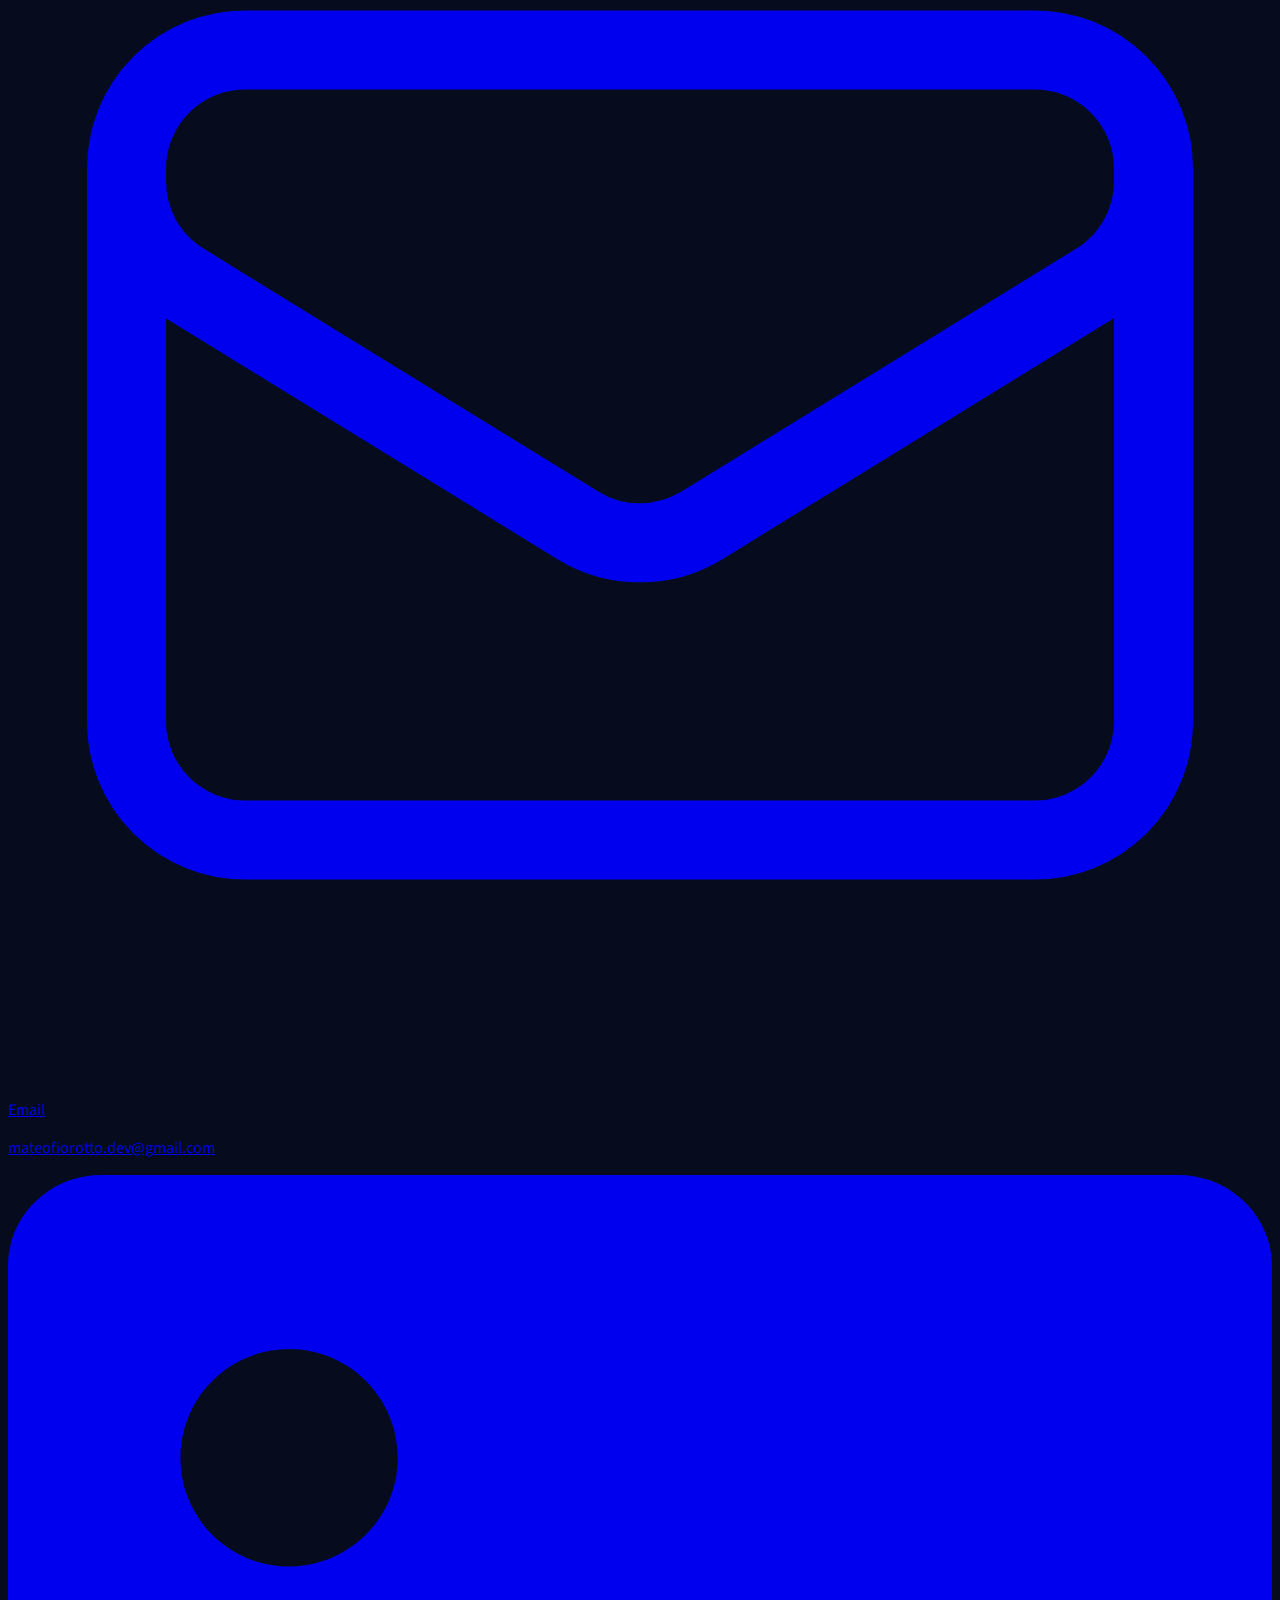
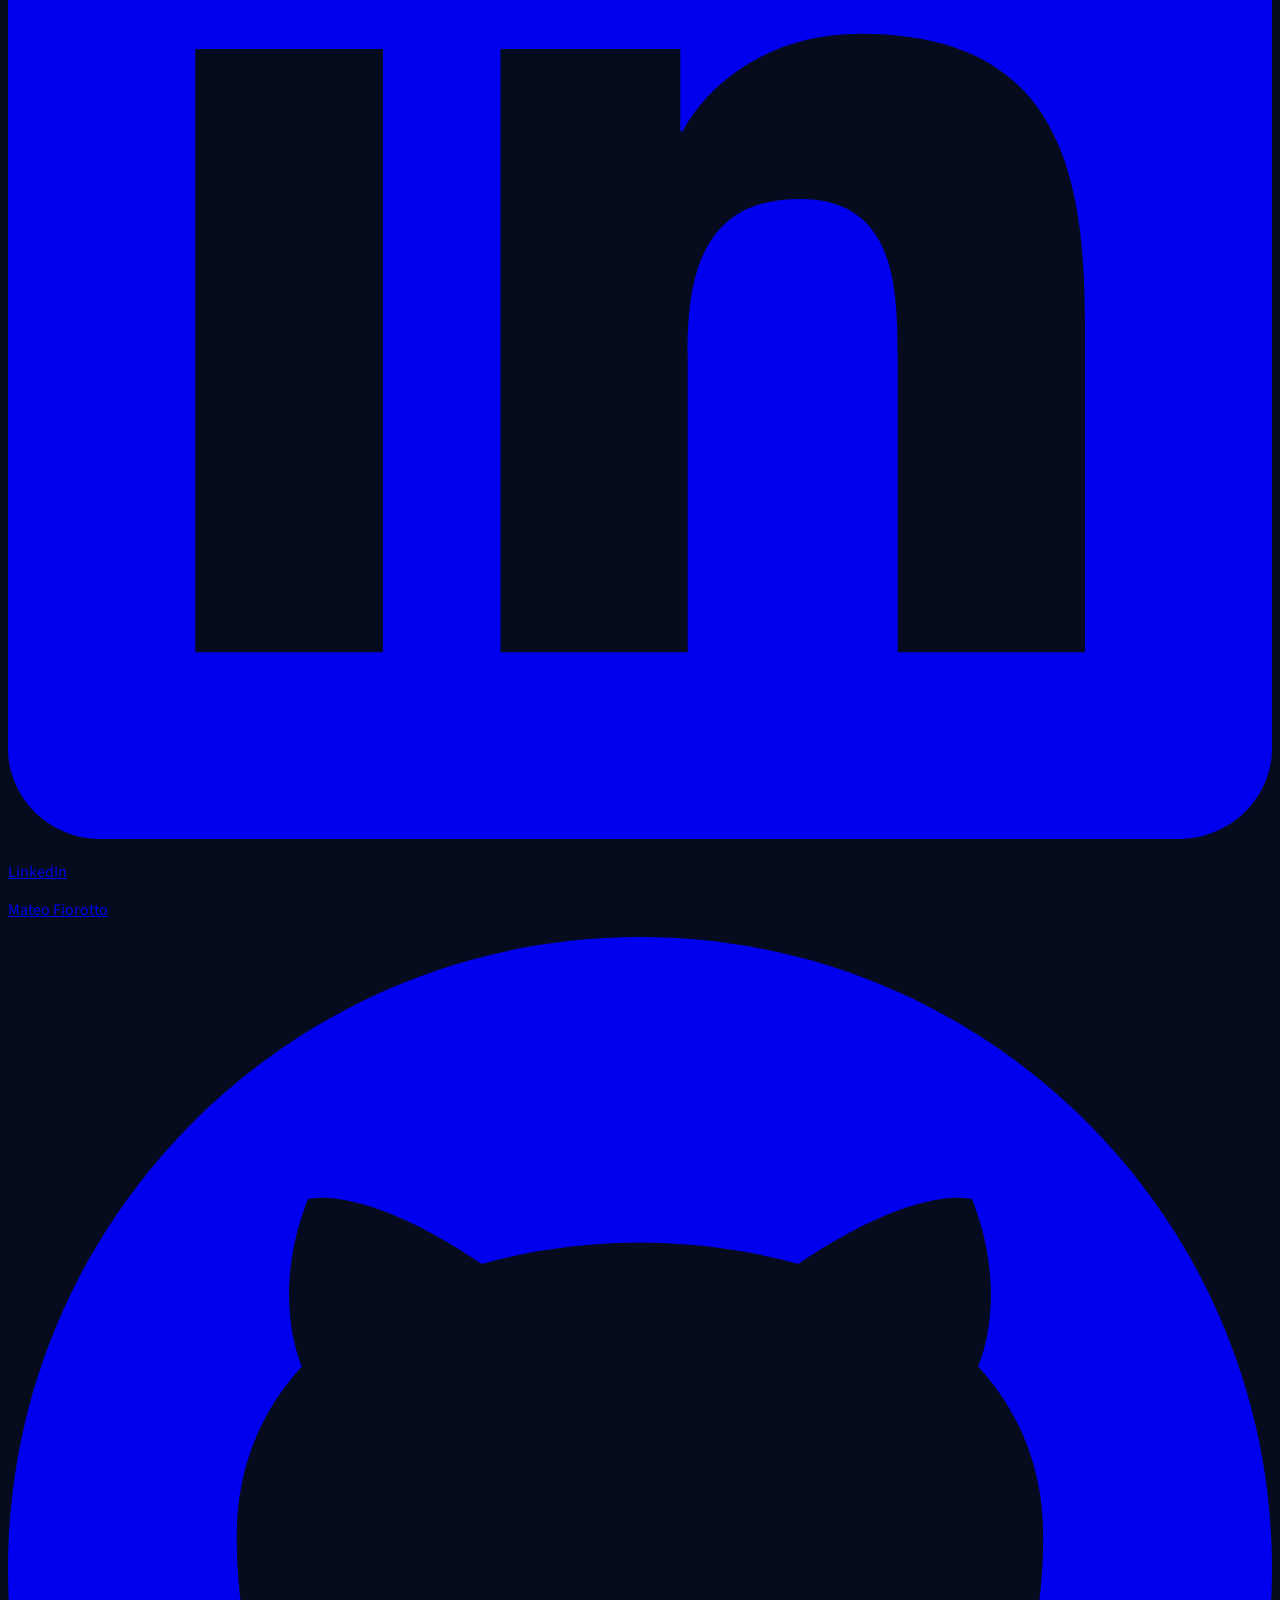
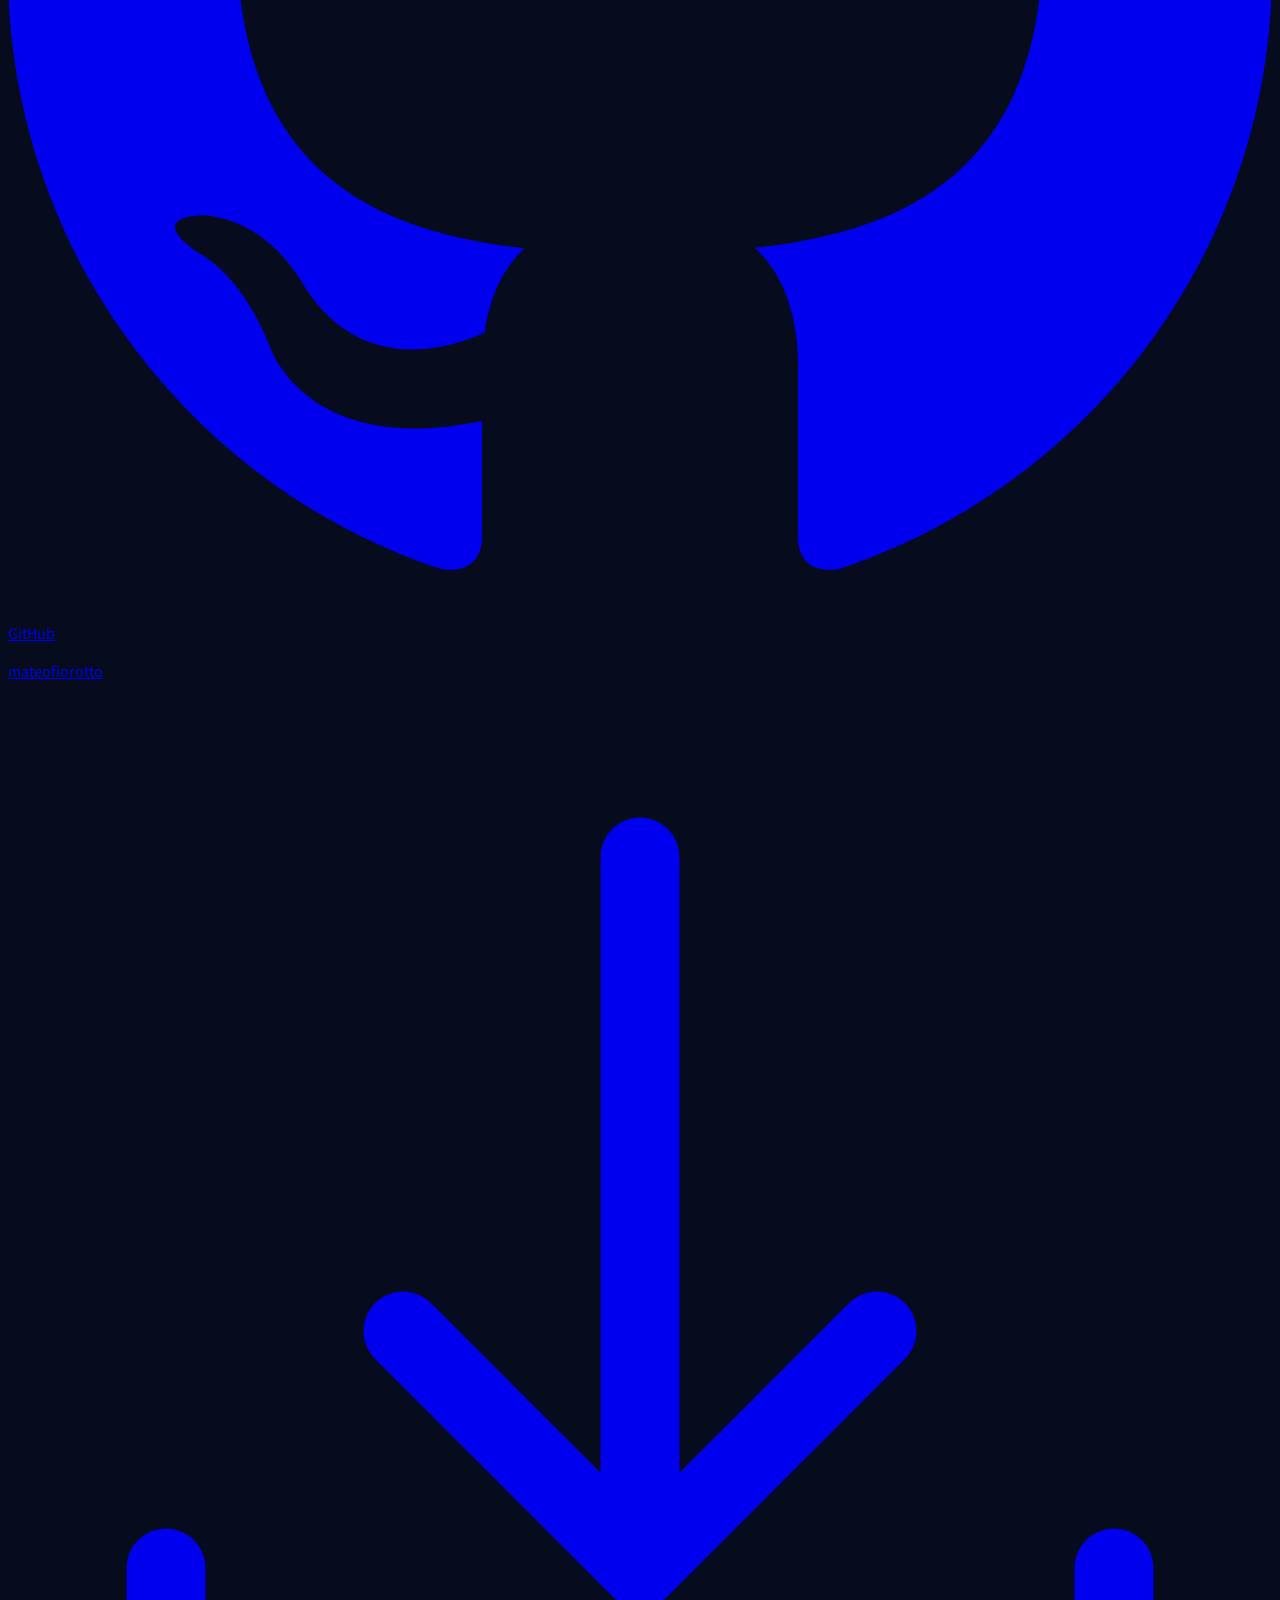
==== commit deca1c3a: "actualizacion portfolio" ====
--- a/index.html
+++ b/index.html
@@ -6,7 +6,7 @@
     <meta name="viewport"
           content="width=device-width, initial-scale=1.0" />
 
-    <title>Mateo Fiorotto | Fullstack Web Developer</title>
+    <title>Mateo Fiorotto | Backend Web Developer</title>
 
     <!-- Favicon -->
     <link rel="icon"
@@ -732,7 +732,7 @@
                             Me interesa especialmente el backend y la arquitectura de aplicaciones escalables.
                         </span>
                         <span class="block">
-                            Además, cuento con experiencia en frontend moderno (Angular, TypeScript, Tailwind),
+                            Además, cuento con experiencia en frontend moderno (Angular, TypeScript, Tailwind, Thymeleaf),
                             lo que me permite comprender la aplicación de manera integral y colaborar
                             eficientemente en proyectos fullstack.
                         </span>
@@ -989,7 +989,7 @@
 
             <!-- Copyright -->
             <div class="mt-6 pt-6 border-t border-slate-800 text-center text-slate-500 text-sm">
-                © 2025 Mateo Fiorotto. Todos los derechos reservados.
+                © 2026 Mateo Fiorotto. Todos los derechos reservados.
             </div>
         </div>
     </footer>
